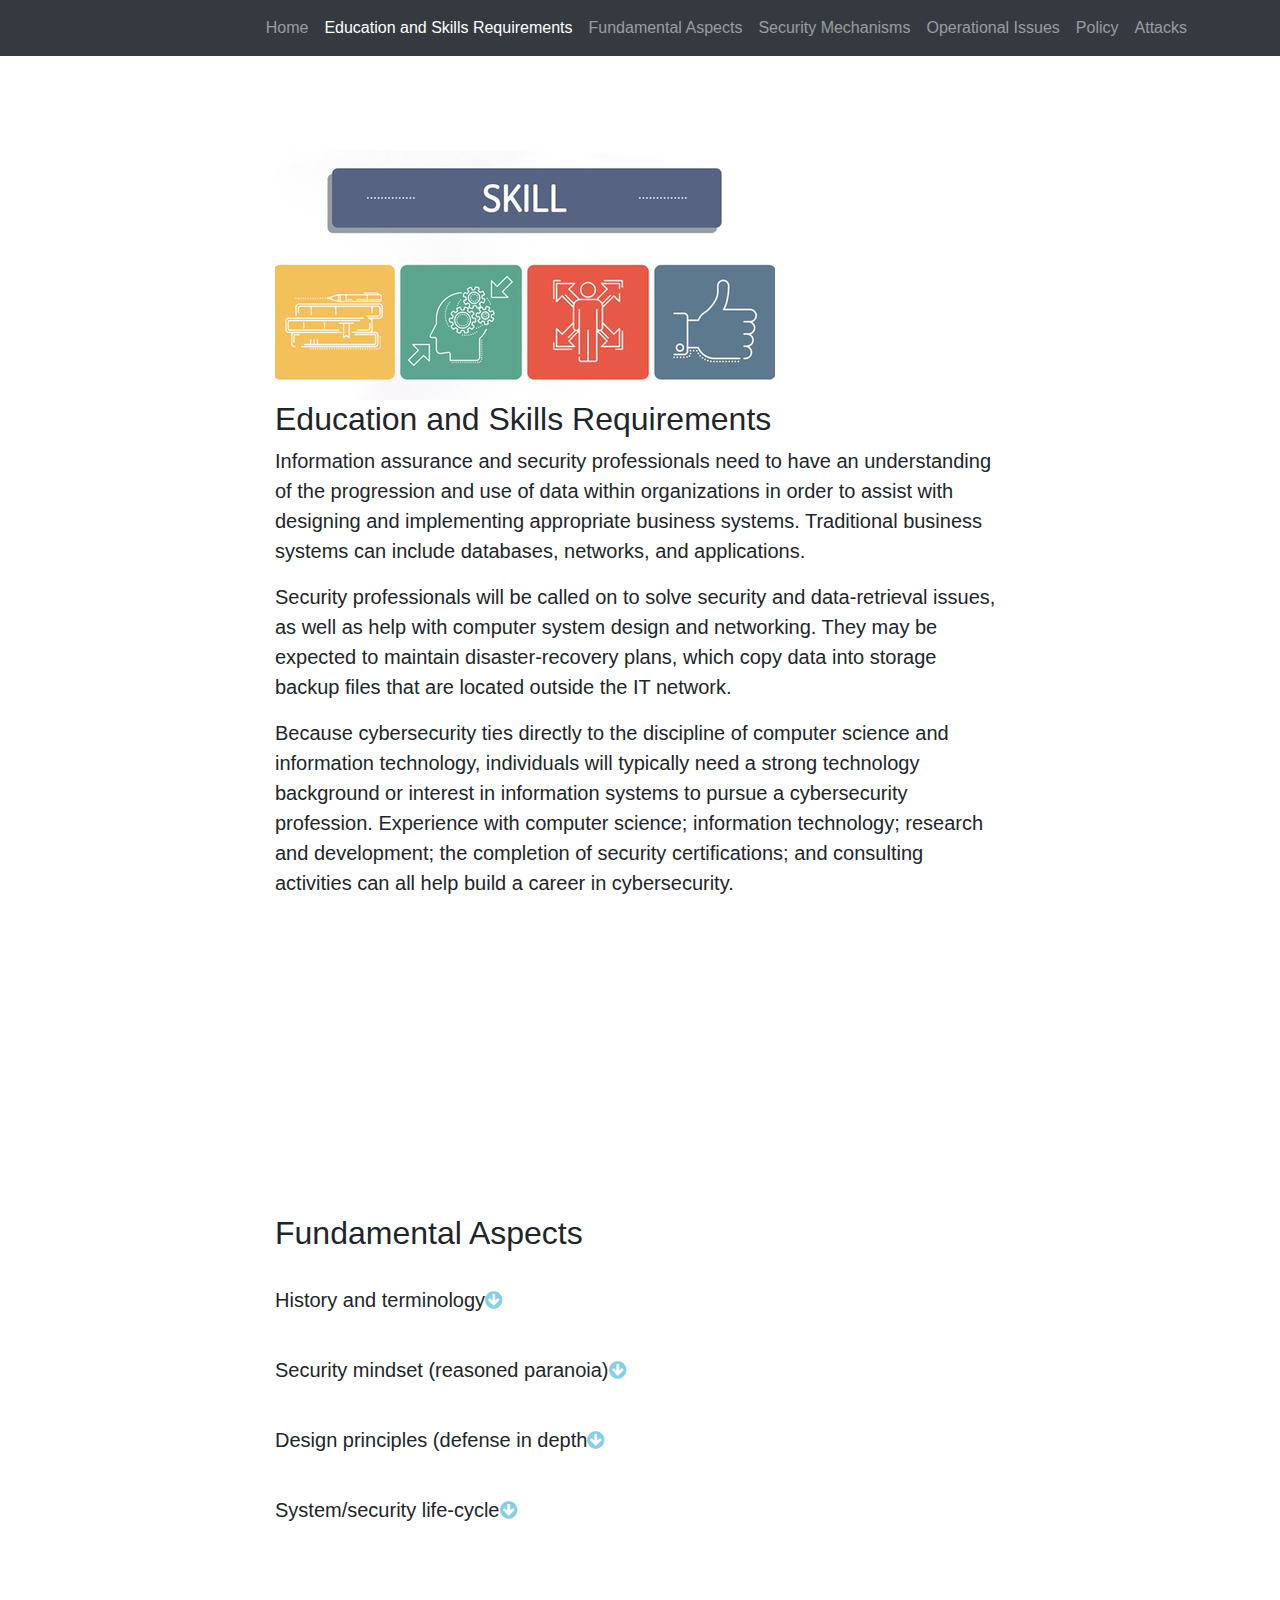
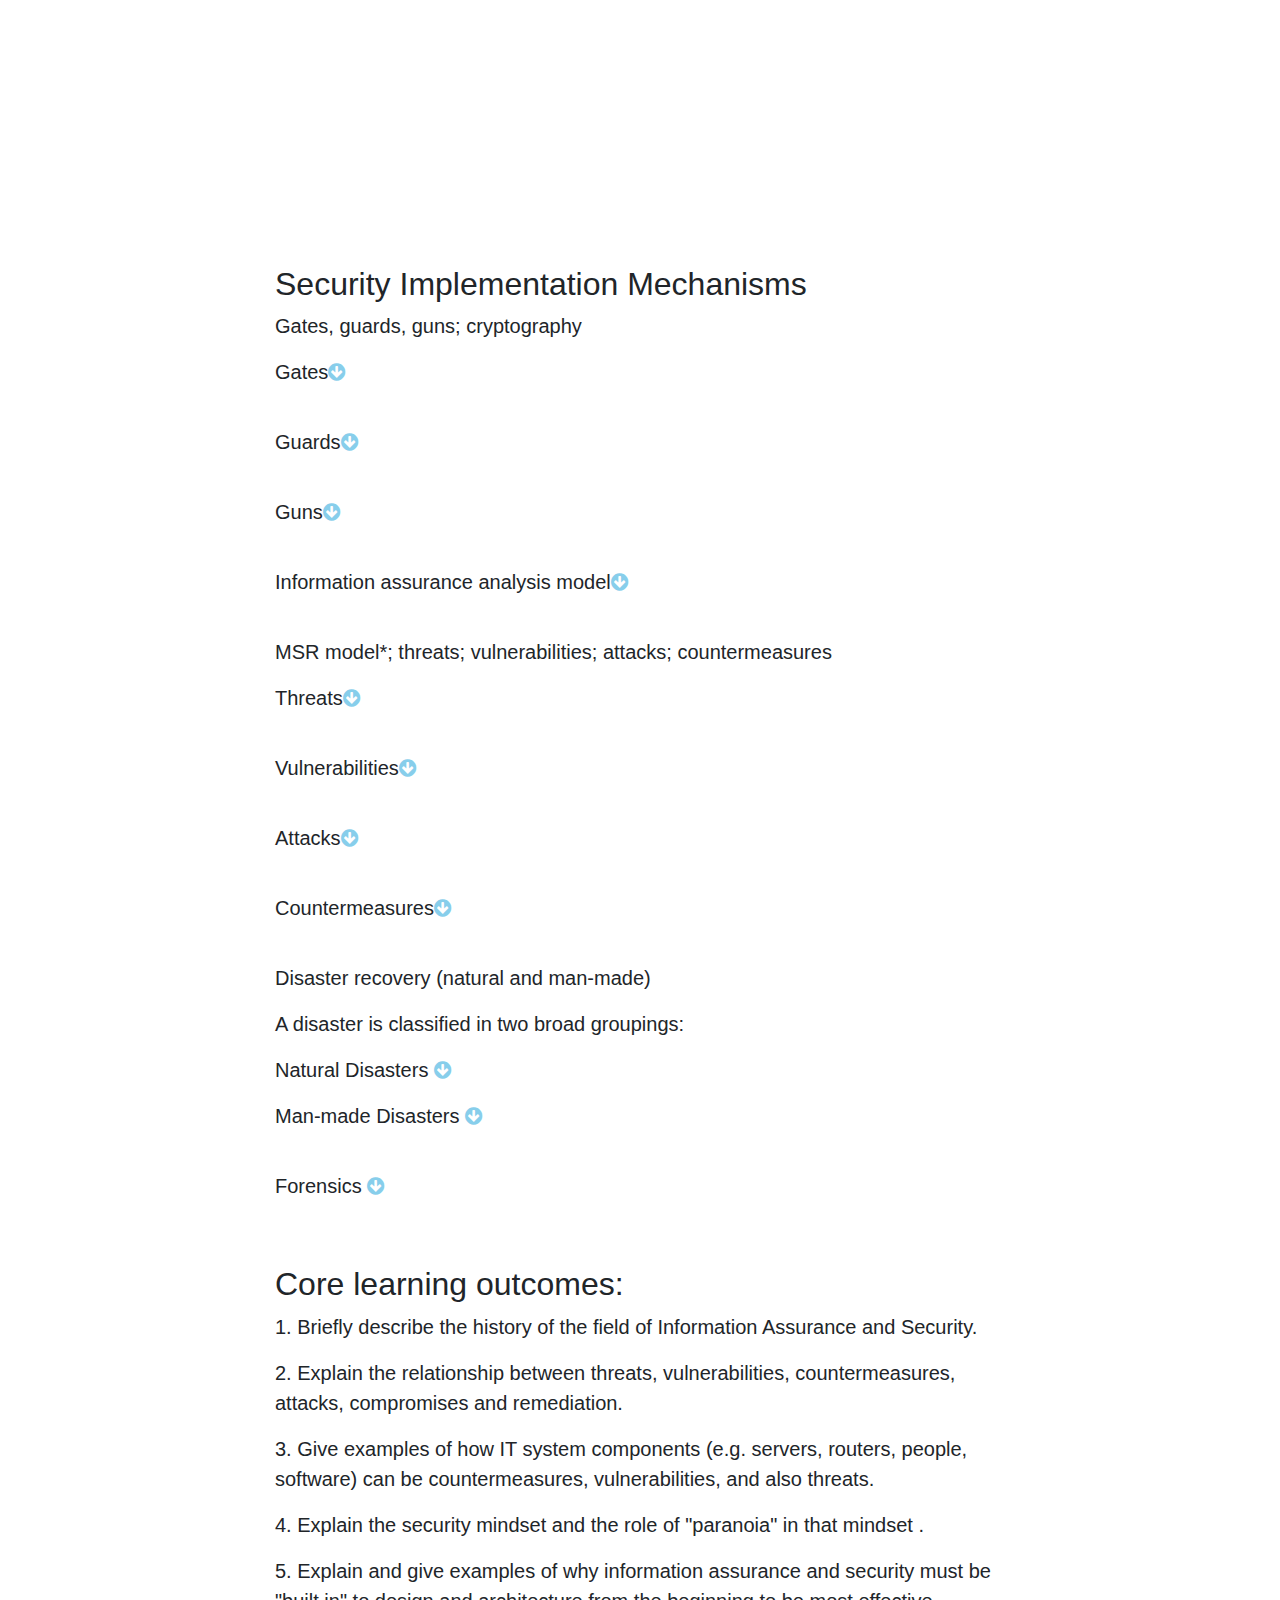
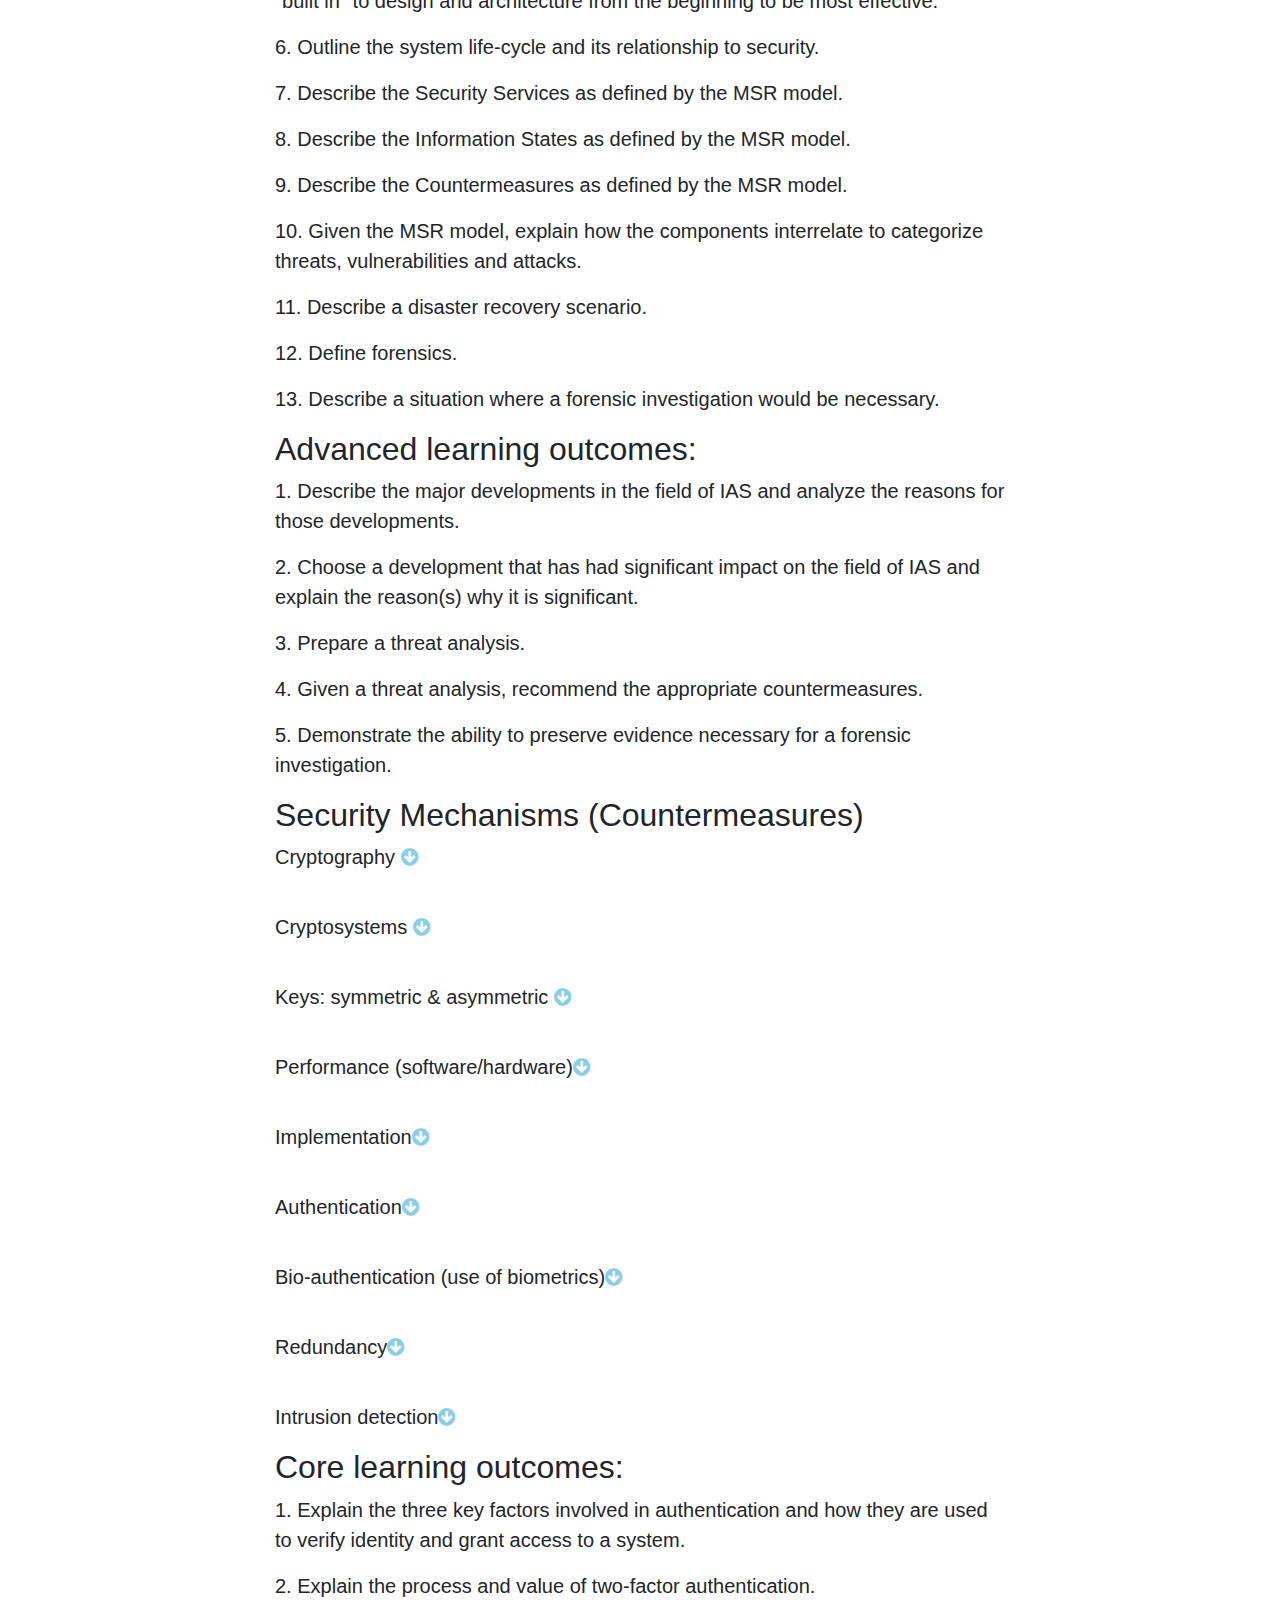
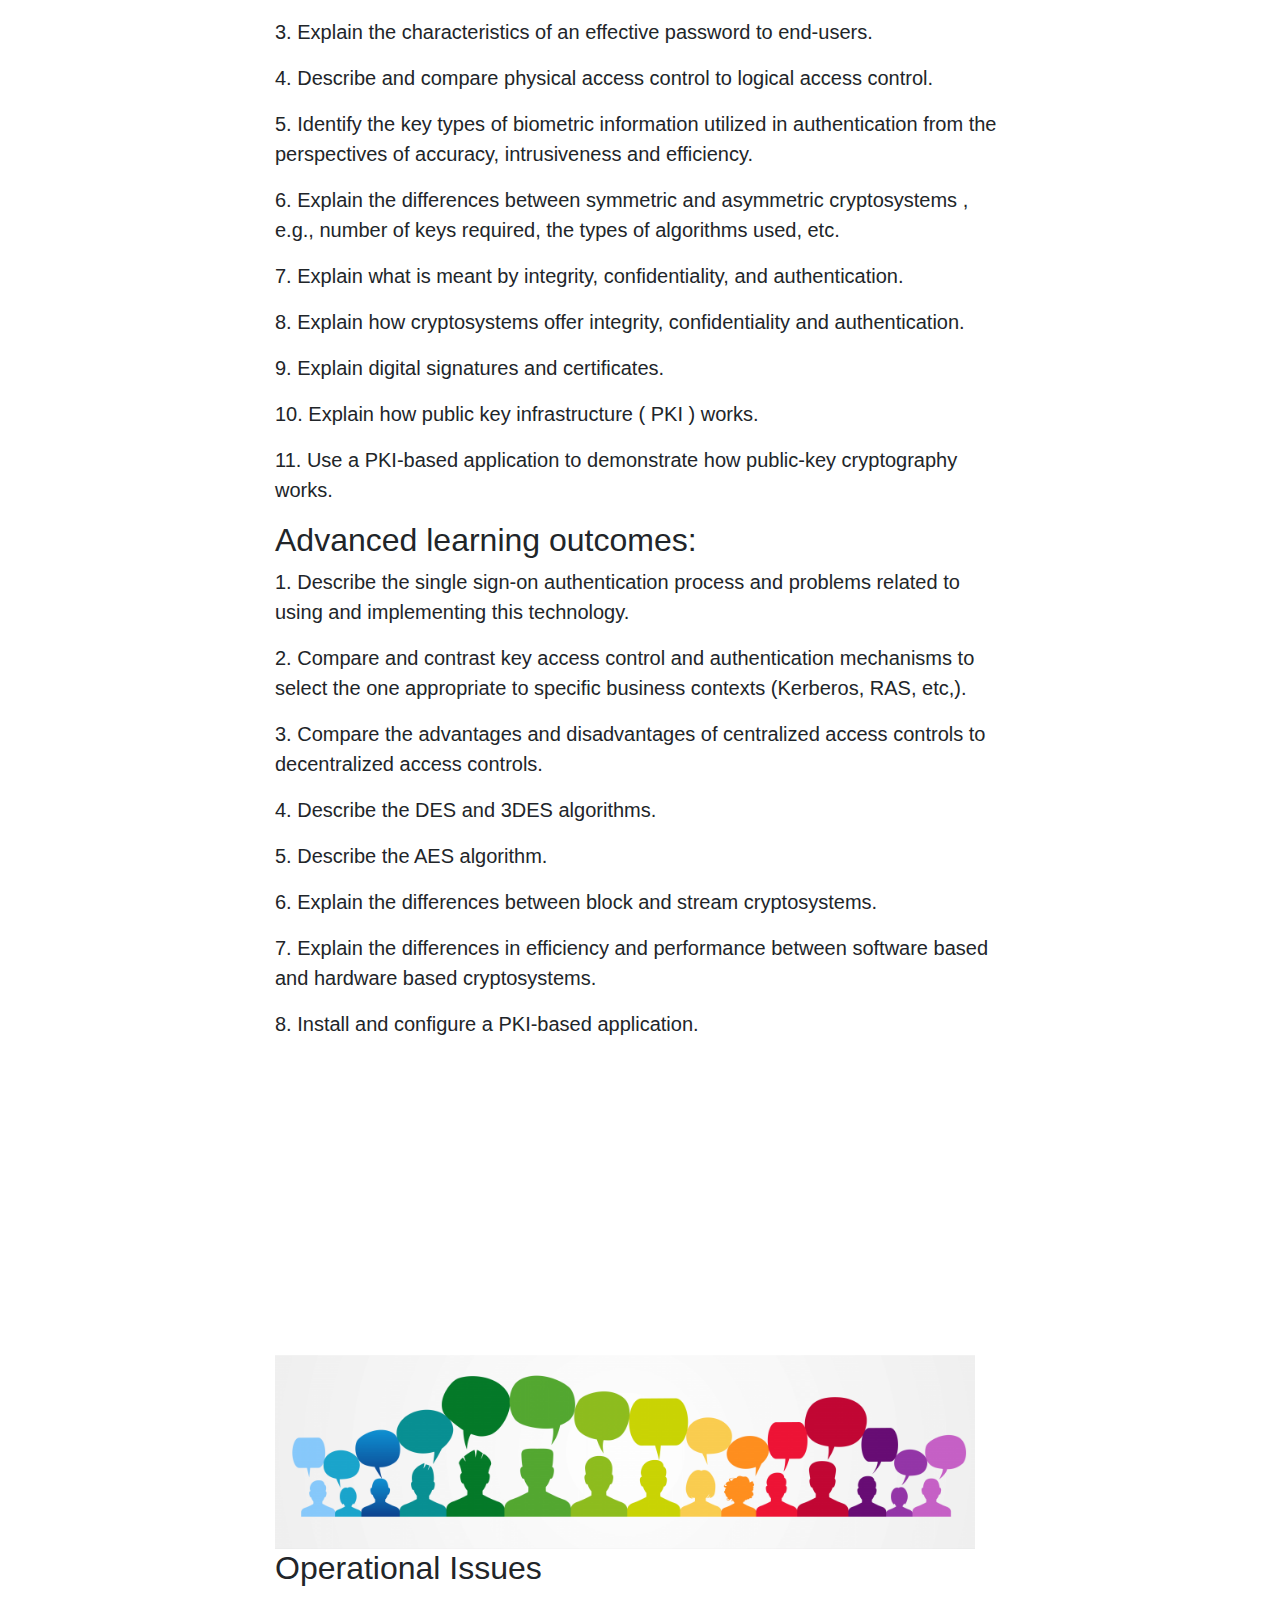
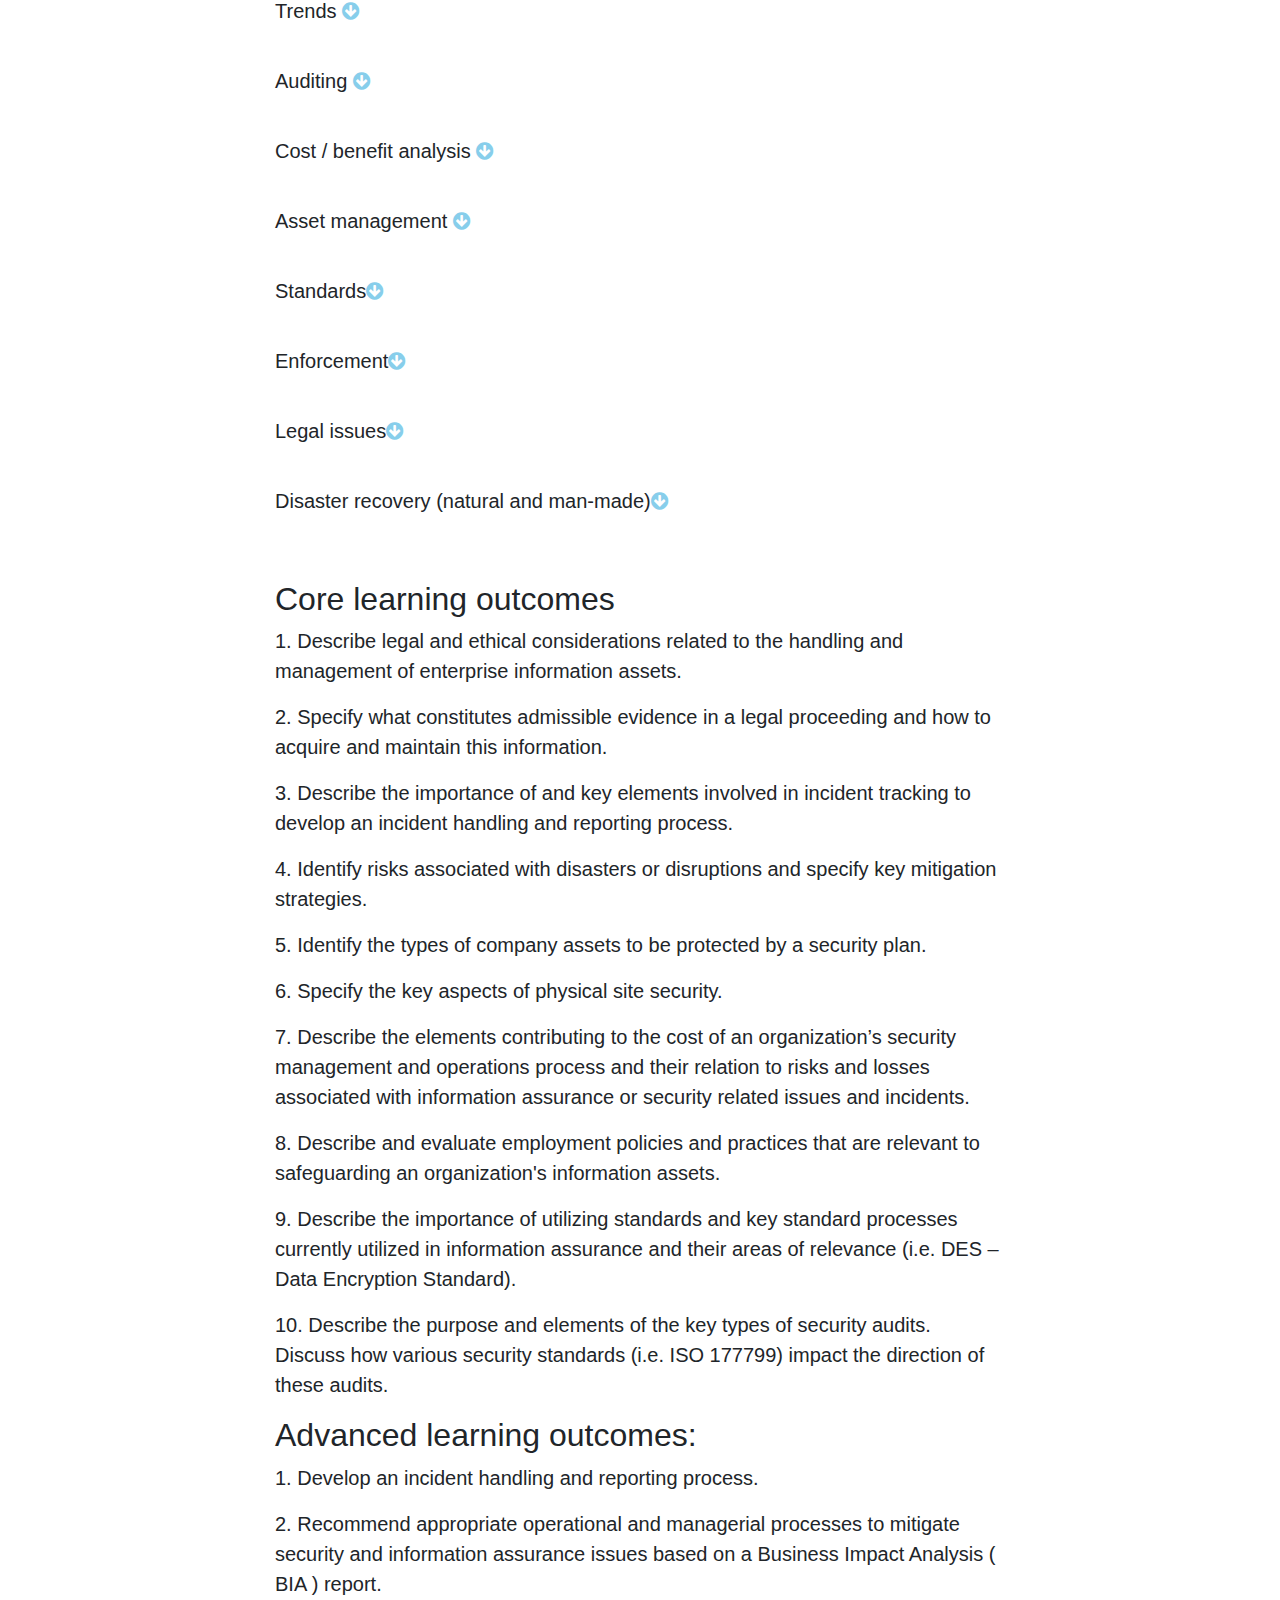
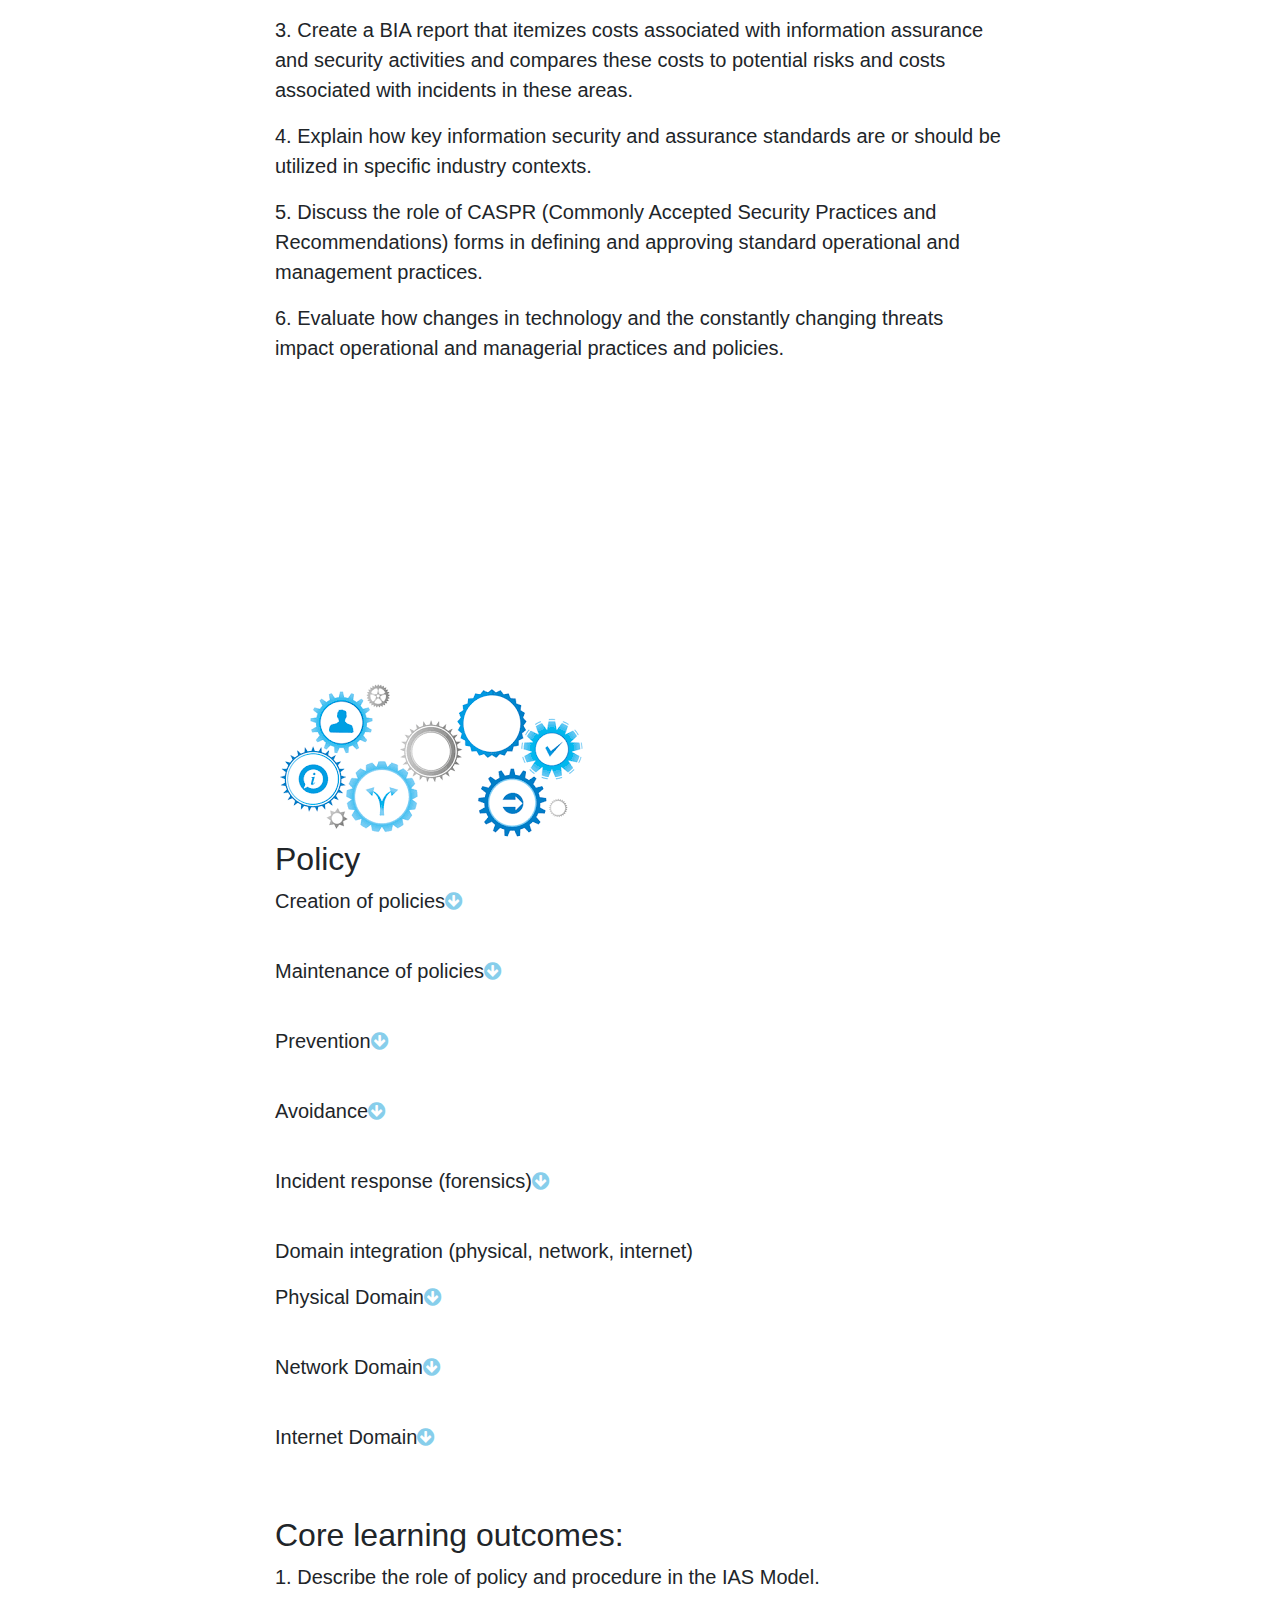
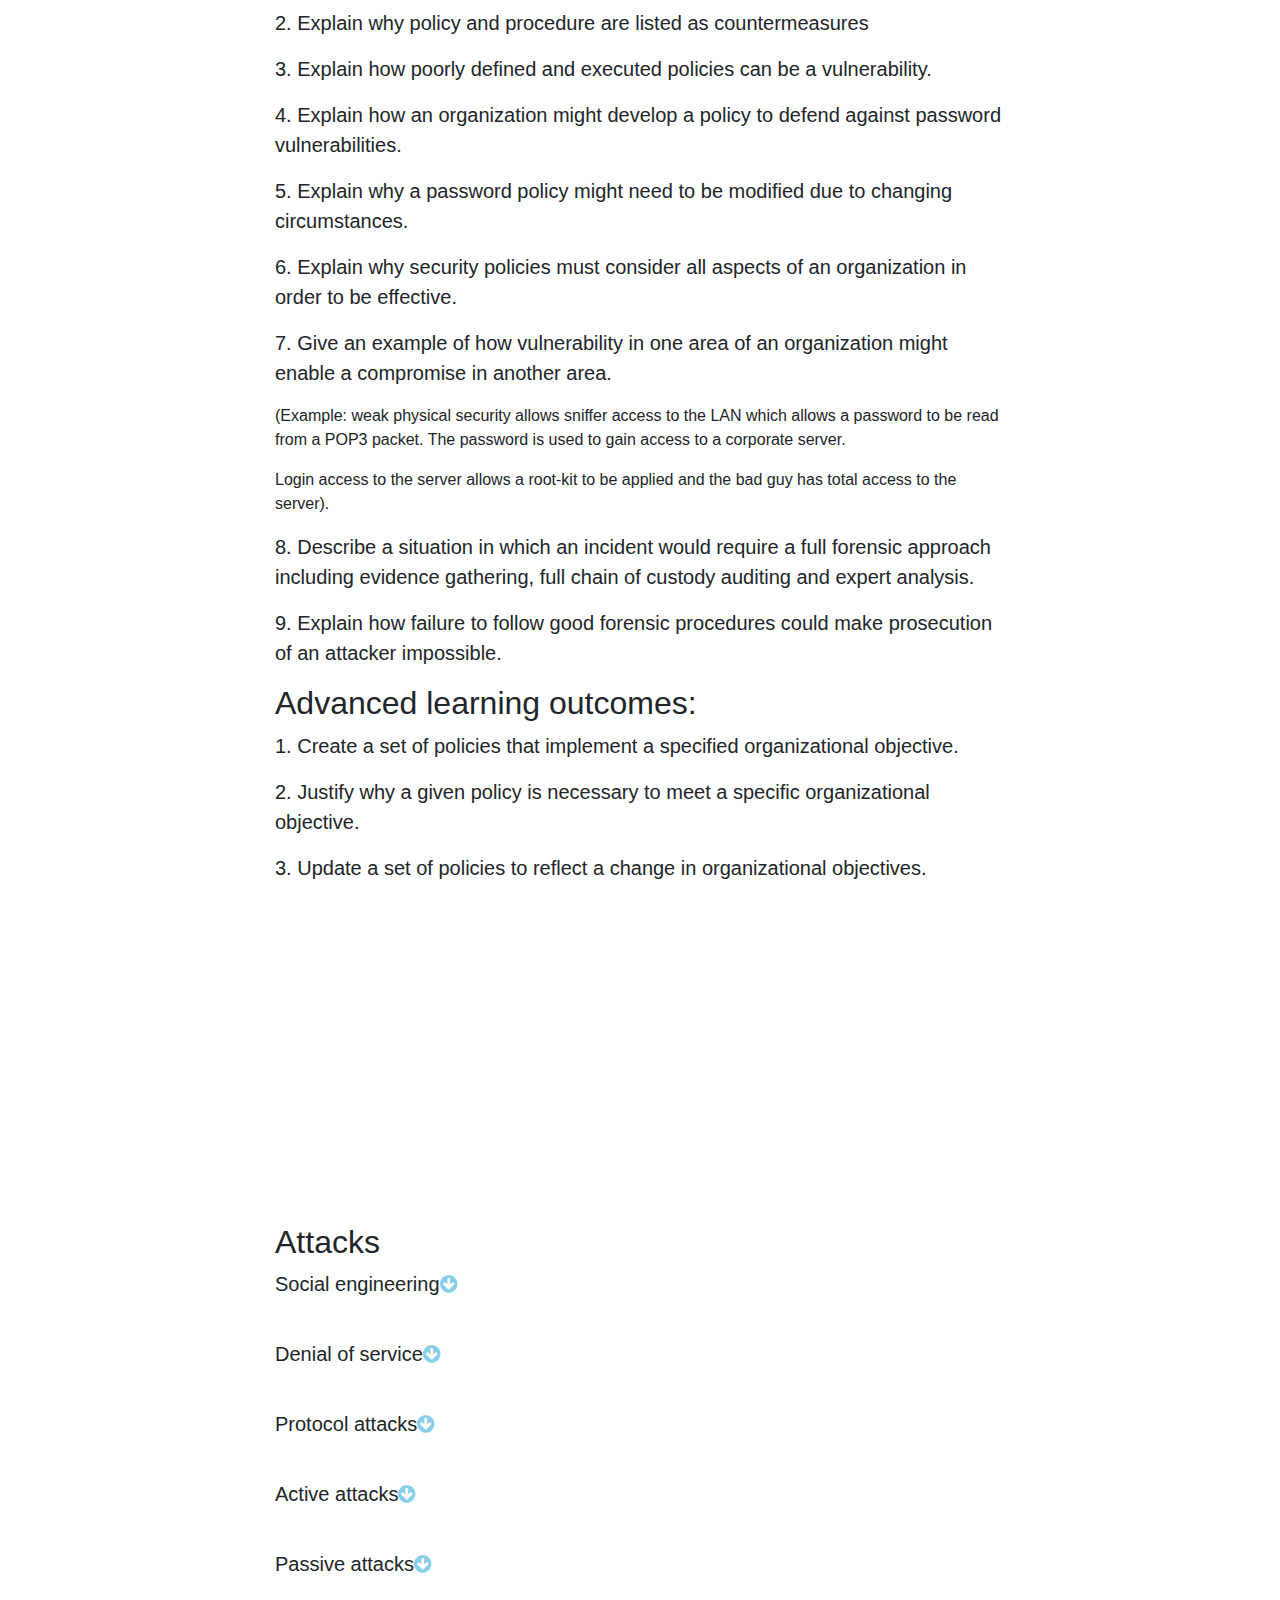
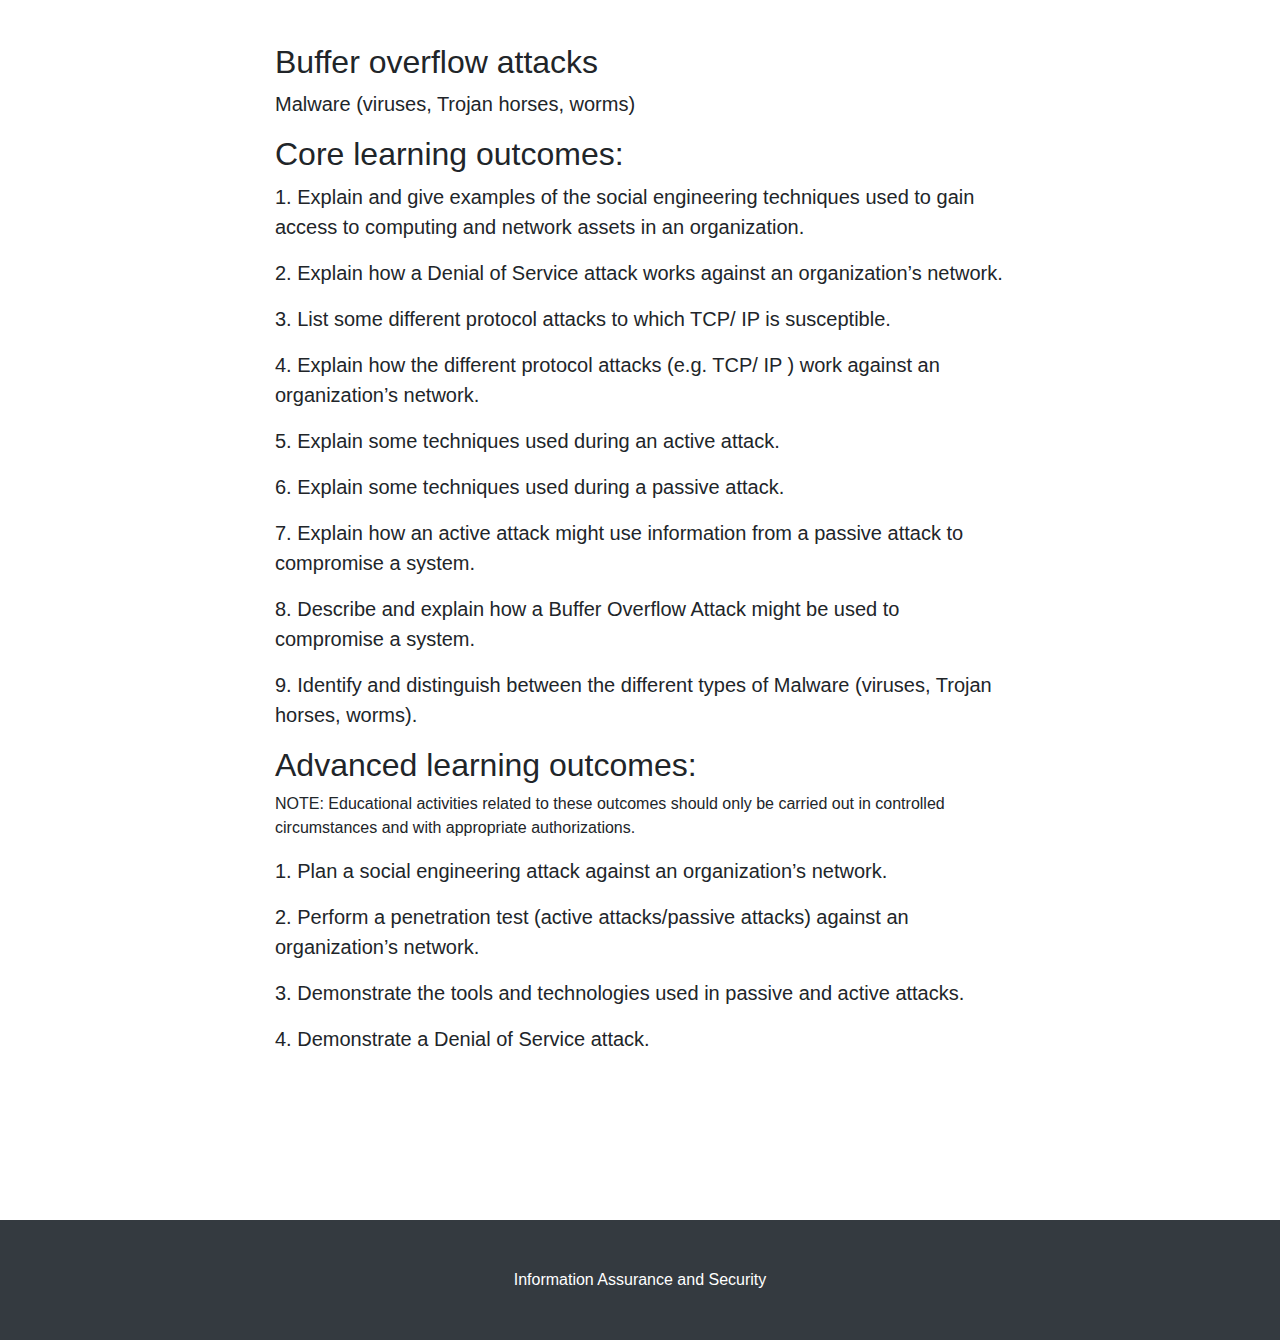
==== index1.html @ 55c779e5 "Add files via upload" ====
<!DOCTYPE html>
<html lang="en">

<head>

  <meta charset="utf-8">
  <meta name="viewport" content="width=device-width, initial-scale=1, shrink-to-fit=no">
  <meta name="description" content="">
  <meta name="author" content="">

  <title>Information Assurance and Security 1 IT 308</title>

  <!-- Bootstrap core CSS -->
  <link href="vendor/bootstrap/css/bootstrap.min.css" rel="stylesheet">

  <!-- Custom styles for this template -->
  <link href="css/scrolling-nav.css" rel="stylesheet">
  <link rel="stylesheet" href="https://cdnjs.cloudflare.com/ajax/libs/font-awesome/4.7.0/css/font-awesome.min.css">

</head>

<body id="page-top">
  <!-- Navigation -->
  <nav class="navbar navbar-expand-lg navbar-dark bg-dark fixed-top" id="mainNav">
    <div class="container">
      <a class="navbar-brand js-scroll-trigger" href="#page-top"></a>
      <button class="navbar-toggler" type="button" data-toggle="collapse" data-target="#navbarResponsive" aria-controls="navbarResponsive" aria-expanded="true" aria-label="Toggle navigation">
        <span class="navbar-toggler-icon"></span>
      </button>
      <div class="collapse navbar-collapse" id="navbarResponsive">
        <ul class="navbar-nav ml-auto">
          <li class="nav-item">
            <a class="nav-link js-scroll-trigger" href="index.html">Home</a>
          </li>
		            <li class="nav-item">
            <a class="nav-link js-scroll-trigger" href="#contact"> Education and Skills Requirements</a>
          </li>
		            <li class="nav-item">
            <a class="nav-link js-scroll-trigger" href="#A"> Fundamental Aspects</a>
          </li>
		            <li class="nav-item">
            <a class="nav-link js-scroll-trigger" href="#B"> Security Mechanisms</a>
          </li>
		            <li class="nav-item">
            <a class="nav-link js-scroll-trigger" href="#C"> Operational Issues</a>
          </li>
		  <li class="nav-item">
            <a class="nav-link js-scroll-trigger" href="#D">Policy</a>
          </li>
		  <li class="nav-item">
            <a class="nav-link js-scroll-trigger" href="#E"> Attacks</a>
          </li>
        </ul>
      </div>
    </div>
  </nav>
  <section id="contact">
    <div class="container">
      <div class="row">
        <div class="col-lg-8 mx-auto">
		<img src="2.jpg" class="img-fluid" alt="">
          <h2>Education and Skills Requirements</h2>
          <p class="lead">Information assurance and security professionals need to have an understanding of the progression and use of data within organizations in order to assist with designing and implementing appropriate business systems. Traditional business systems can include databases, networks, and applications.</p>
		  <p class="lead">Security professionals will be called on to solve security and data-retrieval issues, as well as help with computer system design and networking. They may be expected to maintain disaster-recovery plans, which copy data into storage backup files that are located outside the IT network.</p>
		  <p class="lead">Because cybersecurity ties directly to the discipline of computer science and information technology, individuals will typically need a strong technology background or interest in information systems to pursue a cybersecurity profession. Experience with computer science; information technology; research and development; the completion of security certifications; and consulting activities can all help build a career in cybersecurity.</p>

        </div>
      </div>
    </div>
  </section>
  
  <section id="A">
    <div class="container">
      <div class="row">
        <div class="col-lg-8 mx-auto">
          <h2>Fundamental Aspects</h2>
		  <br>
<p class="lead" onclick="myFunction()"><strong>History and terminology<i class="fa fa-arrow-circle-down" style="font-size:20px;color:skyblue"></i></strong></p>

<div id="myDIV" style="display: none;">
<p class="lead">Terminology is a discipline that systematically studies the "labelling or designating of concepts" particular to one or more subject fields or domains of human activity. It does this through the research and analysis of terms in context for the purpose of documenting and promoting consistent usage.</p>
</div>
<script>
function myFunction() {
  var x = document.getElementById("myDIV");
  if (x.style.display === "none") {
    x.style.display = "block";
  } else {
    x.style.display = "none";
  }
}
</script>
<br>


<p class="lead" onclick="myFunction1()"><strong>Security mindset (reasoned paranoia)<i class="fa fa-arrow-circle-down" style="font-size:20px;color:skyblue"></i></strong></p>

<div id="myDIVI" style="display: none;">
<p class="lead">Good engineering involves thinking about how things can be made to work; the security mindset involves thinking about how things can be made to fail. It involves thinking like an attacker, an adversary or a criminal.</p>
</div>
<script>
function myFunction1() {
  var x = document.getElementById("myDIVI");
  if (x.style.display === "none") {
    x.style.display = "block";
  } else {
    x.style.display = "none";
  }
}
</script>
<br>


<p class="lead" onclick="myFunction2()"><strong>Design principles (defense in depth<i class="fa fa-arrow-circle-down" style="font-size:20px;color:skyblue"></i></strong></p>

<div id="myDIVII" style="display: none;">
<p class="lead">Defense in Depth (DiD) is an approach to cybersecurity in which a series of defensive mechanisms are layered in order to protect valuable data and information. If one mechanism fails, another steps up immediately to thwart an attack.</p>
</div>
<script>
function myFunction2() {
  var x = document.getElementById("myDIVII");
  if (x.style.display === "none") {
    x.style.display = "block";
  } else {
    x.style.display = "none";
  }
}
</script>
<br>


<p class="lead" onclick="myFunction3()"><strong>System/security life-cycle<i class="fa fa-arrow-circle-down" style="font-size:20px;color:skyblue"></i></strong></p>

<div id="myDIVI1" style="display: none;">
<p class="lead">The cycle consists of a number of phases including systems investigation, systems analysis , logical design, physical design, implementation and maintenance and testing. Once implementation is done, the security of the system and data, depend on the maintenance and testing phase which spans the life of the project.</p>
</div>
<script>
function myFunction3() {
  var x = document.getElementById("myDIVI1");
  if (x.style.display === "none") {
    x.style.display = "block";
  } else {
    x.style.display = "none";
  }
}
</script>
        </div>
      </div>
    </div>
  </section>
  
    <section id="B">
    <div class="container">
      <div class="row">
        <div class="col-lg-8 mx-auto">
				<img src="4.gif" class="img-fluid" width="500" alt="">
          <h2>Security Implementation Mechanisms</h2>
<p class="lead"><strong>Gates, guards, guns; cryptography</strong></p>
<p class="lead" onclick="myFunction4()"><strong>Gates<i class="fa fa-arrow-circle-down" style="font-size:20px;color:skyblue"></i></strong></p>

<div id="myDIVI4" style="display: none;">
<p class="lead">An AND gate is an electrical circuit that combines two signals so that the output is on if both signals are present. An AND gate is an electrical circuit that combines two signals so that the output is on if both signals are present.
</p>
</div>
<script>
function myFunction4() {
  var x = document.getElementById("myDIVI4");
  if (x.style.display === "none") {
    x.style.display = "block";
  } else {
    x.style.display = "none";
  }
}
</script>
<br>
<p class="lead" onclick="myFunction5()"><strong>Guards<i class="fa fa-arrow-circle-down" style="font-size:20px;color:skyblue"></i></strong></p>

<div id="myDIVI5" style="display: none;">
<p class="lead"> 
In information security, a guard is a device or system for allowing computers on otherwise separate networks to communicate, subject to configured constraints. ... Further, unlike a firewall a guard provides assurance that it is effective in providing this control even under attack and failure conditions.
</p>
</div>
<script>
function myFunction5() {
  var x = document.getElementById("myDIVI5");
  if (x.style.display === "none") {
    x.style.display = "block";
  } else {
    x.style.display = "none";
  }
}
</script>
<br>
<p class="lead" onclick="myFunction6()"><strong>Guns<i class="fa fa-arrow-circle-down" style="font-size:20px;color:skyblue"></i></strong></p>

<div id="myDIVI6" style="display: none;">
<p class="lead"> 
[GUN P2P Encryption] Gun is a realtime, decentralized, offline-first, graph database engine. GUN works peer-to-peer by design, meaning you have no centralized database server to maintain or that could crash. It allows to build decentralized, federated, or centralized apps.
</p>
</div>
<script>
function myFunction6() {
  var x = document.getElementById("myDIVI6");
  if (x.style.display === "none") {
    x.style.display = "block";
  } else {
    x.style.display = "none";
  }
}
</script>
<br>
<p class="lead" onclick="myFunction7()"><strong>Information assurance analysis model<i class="fa fa-arrow-circle-down" style="font-size:20px;color:skyblue"></i></strong></p>

<div id="myDIVI7" style="display: none;">
<p class="lead"> 
Information Assurance (IA) model is an extension of the original 1991 McCumber INFOSEC Model expanding coverage, responsibilities and accountability of security professionals and also establishes an additional view of the states of information.
</p>
</div>
<script>
function myFunction7() {
  var x = document.getElementById("myDIVI7");
  if (x.style.display === "none") {
    x.style.display = "block";
  } else {
    x.style.display = "none";
  }
}
</script>
<br>
<p class="lead"><strong>MSR model*; threats; vulnerabilities; attacks; countermeasures</strong></p>
<p class="lead" onclick="myFunction8()"><strong>Threats<i class="fa fa-arrow-circle-down" style="font-size:20px;color:skyblue"></i></strong></p>

<div id="myDIVI8" style="display: none;">
<p class="lead"> 
In Information Security threats can be many like Software attacks, theft of intellectual property, identity theft, theft of equipment or information, sabotage, and information extortion.
</p>
</div>
<script>
function myFunction8() {
  var x = document.getElementById("myDIVI8");
  if (x.style.display === "none") {
    x.style.display = "block";
  } else {
    x.style.display = "none";
  }
}
</script>
<br>
<p class="lead" onclick="myFunction9()"><strong>Vulnerabilities<i class="fa fa-arrow-circle-down" style="font-size:20px;color:skyblue"></i></strong></p>

<div id="myDIVI9" style="display: none;">
<p class="lead"> 
In cyber security, a vulnerability is a weakness which can be exploited by a cyber attack to gain unauthorized access to or perform unauthorized actions on a computer system. Vulnerabilities can allow attackers to run code, access a system's memory, install malware, and steal, destroy or modify sensitive data.
</p>
</div>
<script>
function myFunction9() {
  var x = document.getElementById("myDIVI9");
  if (x.style.display === "none") {
    x.style.display = "block";
  } else {
    x.style.display = "none";
  }
}
</script>
<br>
<p class="lead" onclick="myFunction10()"><strong>Attacks<i class="fa fa-arrow-circle-down" style="font-size:20px;color:skyblue"></i></strong></p>

<div id="myDIVI10" style="display: none;">
<p class="lead"> 
A network attack is an attempt to gain unauthorized access to an organization's network, with the objective of stealing data or perform other malicious activity. Active: Attackers not only gain unauthorized access but also modify data, either deleting, encrypting or otherwise harming it.
</p>
</div>
<script>
function myFunction10() {
  var x = document.getElementById("myDIVI10");
  if (x.style.display === "none") {
    x.style.display = "block";
  } else {
    x.style.display = "none";
  }
}
</script>
<br>
<p class="lead" onclick="myFunction11()"><strong>Countermeasures<i class="fa fa-arrow-circle-down" style="font-size:20px;color:skyblue"></i></strong></p>

<div id="myDIVI11" style="display: none;">
<p class="lead"> 
In computer security a countermeasure is an action, device, procedure, or technique that reduces a threat, a vulnerability, or an attack by eliminating or preventing it, by minimizing the harm it can cause, or by discovering and reporting it so that corrective action can be taken.
</p>
</div>
<script>
function myFunction11() {
  var x = document.getElementById("myDIVI11");
  if (x.style.display === "none") {
    x.style.display = "block";
  } else {
    x.style.display = "none";
  }
}
</script>
<br>
<p class="lead"><strong>Disaster recovery (natural and man-made)</strong></p>
<p class="lead"><strong>A disaster is classified in two broad groupings:</strong></p>
<p class="lead" onclick="myFunction12()"><strong>Natural Disasters <i class="fa fa-arrow-circle-down" style="font-size:20px;color:skyblue"></i></strong></p>

<div id="myDIVI12" style="display: none;">
<p class="lead"> 
Floods, tornadoes, earthquakes, fires, and hurricanes.</p>
</div>
<script>
function myFunction12() {
  var x = document.getElementById("myDIVI12");
  if (x.style.display === "none") {
    x.style.display = "block";
  } else {
    x.style.display = "none";
  }
}
</script>
<p class="lead" onclick="myFunction13()"><strong>Man-made Disasters <i class="fa fa-arrow-circle-down" style="font-size:20px;color:skyblue"></i></strong></p>

<div id="myDIVI13" style="display: none;">
<p class="lead"> 
Failed changes to systems, infrastructure damage, hardware failure, file deletion etc.</p>
</div>
<script>
function myFunction13() {
  var x = document.getElementById("myDIVI13");
  if (x.style.display === "none") {
    x.style.display = "block";
  } else {
    x.style.display = "none";
  }
}
</script>
<br>
<p class="lead" onclick="myFunction14()"><strong>Forensics <i class="fa fa-arrow-circle-down" style="font-size:20px;color:skyblue"></i></strong></p>

<div id="myDIVI14" style="display: none;">
<p class="lead"> 
They're the people who collect, process, preserve, and analyze computer-related evidence. They help identify network vulnerabilities and then develop ways to mitigate them.</p>
</div>
<script>
function myFunction14() {
  var x = document.getElementById("myDIVI14");
  if (x.style.display === "none") {
    x.style.display = "block";
  } else {
    x.style.display = "none";
  }
}
</script>
<br>
<br>
<h2>Core learning outcomes:</h2>

<p class="lead">1. Briefly describe the history of the field of Information Assurance and Security.</p>
<p class="lead">2. Explain the relationship between threats, vulnerabilities, countermeasures, attacks, compromises and
remediation.</p>
<p class="lead">3. Give examples of how IT system components (e.g. servers, routers, people, software) can be
countermeasures, vulnerabilities, and also threats.</p>
<p class="lead">4. Explain the security mindset and the role of "paranoia" in that mindset .</p>
<p class="lead">5. Explain and give examples of why information assurance and security must be "built in" to design
and architecture from the beginning to be most effective.</p>
<p class="lead">6. Outline the system life-cycle and its relationship to security.</p>
<p class="lead">7. Describe the Security Services as defined by the MSR model.</p>
<p class="lead">8. Describe the Information States as defined by the MSR model.</p>
<p class="lead">9. Describe the Countermeasures as defined by the MSR model.</p>
<p class="lead">10. Given the MSR model, explain how the components interrelate to categorize threats, vulnerabilities
and attacks.</p>
<p class="lead">11. Describe a disaster recovery scenario.</p>
<p class="lead">12. Define forensics.</p>
<p class="lead">13. Describe a situation where a forensic investigation would be necessary.</p>
<h2>Advanced learning outcomes:</h2>
<p class="lead">1. Describe the major developments in the field of IAS and analyze the reasons for those developments.</p>
<p class="lead">2. Choose a development that has had significant impact on the field of IAS and explain the reason(s)
why it is significant.</p>
<p class="lead">3. Prepare a threat analysis.</p>
<p class="lead">4. Given a threat analysis, recommend the appropriate countermeasures.</p>
<p class="lead">5. Demonstrate the ability to preserve evidence necessary for a forensic investigation.</p>




<h2>Security Mechanisms (Countermeasures)</h2>
<p class="lead" onclick="myFunction15()"><strong>Cryptography <i class="fa fa-arrow-circle-down" style="font-size:20px;color:skyblue"></i></strong></p>

<div id="myDIVI15" style="display: none;">
<p class="lead"> 
Cryptography is associated with the process of converting ordinary plain text into unintelligible text and vice-versa. It is a method of storing and transmitting data in a particular form so that only those for whom it is intended can read and process it.
</div>
<script>
function myFunction15() {
  var x = document.getElementById("myDIVI15");
  if (x.style.display === "none") {
    x.style.display = "block";
  } else {
    x.style.display = "none";
  }
}
</script>
<br>
<p class="lead" onclick="myFunction16()"><strong>Cryptosystems <i class="fa fa-arrow-circle-down" style="font-size:20px;color:skyblue"></i></strong></p>

<div id="myDIVI16" style="display: none;">
<p class="lead"> 
A cryptosystem is an implementation of cryptographic techniques and their accompanying infrastructure to provide information security services. A cryptosystem is also referred to as a cipher system. Let us discuss a simple model of a cryptosystem that provides confidentiality to the information being transmitted.
</div>
<script>
function myFunction16() {
  var x = document.getElementById("myDIVI16");
  if (x.style.display === "none") {
    x.style.display = "block";
  } else {
    x.style.display = "none";
  }
}
</script>
<br>
<p class="lead" onclick="myFunction17()"><strong>Keys: symmetric & asymmetric <i class="fa fa-arrow-circle-down" style="font-size:20px;color:skyblue"></i></strong></p>

<div id="myDIVI17" style="display: none;">
<p class="lead"> 
Only one key (symmetric key) is used, and the same key is used to encrypt and decrypt the message. Two different cryptographic keys (asymmetric keys), called the public and the private keys, are used for encryption and decryption.
</div>
<script>
function myFunction17() {
  var x = document.getElementById("myDIVI17");
  if (x.style.display === "none") {
    x.style.display = "block";
  } else {
    x.style.display = "none";
  }
}
</script>
<br>
<p class="lead" onclick="myFunction18()"><strong>Performance (software/hardware)<i class="fa fa-arrow-circle-down" style="font-size:20px;color:skyblue"></i></strong></p>

<div id="myDIVI18" style="display: none;">
<p class="lead"> 
In software quality assurance, performance testing is in general a testing practice performed to determine how a system performs in terms of responsiveness and stability under a particular workload.
<p class="lead">In computers, hardware performance counters, or hardware counters are a set of special-purpose registers built into modern microprocessors to store the counts of hardware-related activities within computer systems. Advanced users often rely on those counters to conduct low-level performance analysis or tuning.</p>
</div>
<script>
function myFunction18() {
  var x = document.getElementById("myDIVI18");
  if (x.style.display === "none") {
    x.style.display = "block";
  } else {
    x.style.display = "none";
  }
}
</script>
<br>
<p class="lead" onclick="myFunction19()"><strong>Implementation<i class="fa fa-arrow-circle-down" style="font-size:20px;color:skyblue"></i></strong></p>

<div id="myDIVI19" style="display: none;">
<p class="lead"> 
Establish a range of security controls to protect assets residing on systems and networks. Consider use of access controls at your network, and use of data encryption technologies (VPN too) as required.
</div>
<script>
function myFunction19() {
  var x = document.getElementById("myDIVI19");
  if (x.style.display === "none") {
    x.style.display = "block";
  } else {
    x.style.display = "none";
  }
}
</script>
<br>
<p class="lead" onclick="myFunction20()"><strong>Authentication<i class="fa fa-arrow-circle-down" style="font-size:20px;color:skyblue"></i></strong></p>

<div id="myDIVI20" style="display: none;">
<p class="lead"> 
It is security service that is designed to establish validity of transmission of message by verification of individual’s identity to receive specific category of information. To ensure availability of various single factors and multi-factor authentication methods are used. A single factor authentication method uses single parameter to verify users’ identity whereas two-factor authentication uses multiple factors to verify user’s identity.
</div>
<script>
function myFunction20() {
  var x = document.getElementById("myDIVI20");
  if (x.style.display === "none") {
    x.style.display = "block";
  } else {
    x.style.display = "none";
  }
}
</script>
<br>
<p class="lead" onclick="myFunction21()"><strong>Bio-authentication (use of biometrics)<i class="fa fa-arrow-circle-down" style="font-size:20px;color:skyblue"></i></strong></p>

<div id="myDIVI21" style="display: none;">
<p class="lead"> 
Biometric authentication is a security process that relies on the unique biological characteristics of an individual to verify that he is who is says he is. Typically, biometric authentication is used to manage access to physical and digital resources such as buildings, rooms and computing devices.
</div>
<script>
function myFunction21() {
  var x = document.getElementById("myDIVI21");
  if (x.style.display === "none") {
    x.style.display = "block";
  } else {
    x.style.display = "none";
  }
}
</script>
<br>
<p class="lead" onclick="myFunction22()"><strong>Redundancy<i class="fa fa-arrow-circle-down" style="font-size:20px;color:skyblue"></i></strong></p>

<div id="myDIVI22" style="display: none;">
<p class="lead"> 
Redundancy is an engineering term which means “the duplication of critical components or functions of a system with the intention of increasing reliability of the system, usually in the form of a backup or fail-safe, or to improve actual system performance”
</div>
<script>
function myFunction22() {
  var x = document.getElementById("myDIVI22");
  if (x.style.display === "none") {
    x.style.display = "block";
  } else {
    x.style.display = "none";
  }
}
</script>
<br>
<p class="lead" onclick="myFunction23()"><strong>Intrusion detection<i class="fa fa-arrow-circle-down" style="font-size:20px;color:skyblue"></i></strong></p>

<div id="myDIVI23" style="display: none;">
<p class="lead"> 
Intrusion Detection Systems (IDS) are automated systems that monitor and analyze network traffic and generate "alerts" in response to activity that either match known patterns of malicious activities or is unusual. IDS can be either network or host-based.
</div>
<script>
function myFunction23() {
  var x = document.getElementById("myDIVI23");
  if (x.style.display === "none") {
    x.style.display = "block";
  } else {
    x.style.display = "none";
  }
}
</script>

<h2>Core learning outcomes:</h2>
<p class="lead">1. Explain the three key factors involved in authentication and how they are used to verify identity and
grant access to a system.</p>
<p class="lead">2. Explain the process and value of two-factor authentication.</p>
<p class="lead">3. Explain the characteristics of an effective password to end-users.</p>
<p class="lead">4. Describe and compare physical access control to logical access control.</p>
<p class="lead">5. Identify the key types of biometric information utilized in authentication from the perspectives of
accuracy, intrusiveness and efficiency.</p>
<p class="lead">6. Explain the differences between symmetric and asymmetric cryptosystems , e.g., number of keys
required, the types of algorithms used, etc.</p>
<p class="lead">7. Explain what is meant by integrity, confidentiality, and authentication.</p>
<p class="lead">8. Explain how cryptosystems offer integrity, confidentiality and authentication.</p>
<p class="lead">9. Explain digital signatures and certificates.</p>
<p class="lead">10. Explain how public key infrastructure ( PKI ) works.</p>
<p class="lead">11. Use a PKI-based application to demonstrate how public-key cryptography works.</p>
<h2>Advanced learning outcomes:</h2>
<p class="lead">1. Describe the single sign-on authentication process and problems related to using and implementing
this technology.</p>
<p class="lead">2. Compare and contrast key access control and authentication mechanisms to select the one appropriate
to specific business contexts (Kerberos, RAS, etc,).</p>
<p class="lead">3. Compare the advantages and disadvantages of centralized access controls to decentralized access
controls.</p>
<p class="lead">4. Describe the DES and 3DES algorithms.</p>
<p class="lead">5. Describe the AES algorithm.</p>
<p class="lead">6. Explain the differences between block and stream cryptosystems.</p>
<p class="lead">7. Explain the differences in efficiency and performance between software based and hardware based
cryptosystems.</p>
<p class="lead">8. Install and configure a PKI-based application.</p>
        </div>
      </div>
    </div>
  </section>
<section id="C">
    <div class="container">
      <div class="row">
        <div class="col-lg-8 mx-auto">
		<img src="2.png" class="img-fluid" width="700" alt="">
          <h2>Operational Issues</h2>
<p class="lead" onclick="myFunction24()"><strong>Trends <i class="fa fa-arrow-circle-down" style="font-size:20px;color:skyblue"></i></strong></p>

<div id="myDIVI24" style="display: none;">
<p class="lead"> 
Technology is evolving rapidly and changing the way businesses operate. Emerging technologies such as cloud computing, Artificial Intelligence (AI), automation, and the Internet of Things (IoT) are creating unprecedented opportunities for businesses to unlock new value.
</div>
<script>
function myFunction24() {
  var x = document.getElementById("myDIVI24");
  if (x.style.display === "none") {
    x.style.display = "block";
  } else {
    x.style.display = "none";
  }
}
</script>
<br>
<p class="lead" onclick="myFunction25()"><strong>Auditing <i class="fa fa-arrow-circle-down" style="font-size:20px;color:skyblue"></i></strong></p>

<div id="myDIVI25" style="display: none;">
<p class="lead"> 
A security audit is the high-level description of the many ways organizations can test and assess their overall security posture, including cybersecurity. You might employ more than one type of security audit to achieve your desired results and meet your business objectives.
</div>
<script>
function myFunction25() {
  var x = document.getElementById("myDIVI25");
  if (x.style.display === "none") {
    x.style.display = "block";
  } else {
    x.style.display = "none";
  }
}
</script>
<br>
<p class="lead" onclick="myFunction26()"><strong>Cost / benefit analysis <i class="fa fa-arrow-circle-down" style="font-size:20px;color:skyblue"></i></strong></p>

<div id="myDIVI26" style="display: none;">
<p class="lead"> 
CBA is a method used to evaluate competing projects by comparing each project's costs with its benefits. CBA is one of the most popular methods for evaluating projects because it reduces the evaluation complexity of each project to a single figure.
</div>
<script>
function myFunction26() {
  var x = document.getElementById("myDIVI26");
  if (x.style.display === "none") {
    x.style.display = "block";
  } else {
    x.style.display = "none";
  }
}
</script>
<br>
<p class="lead" onclick="myFunction27()"><strong>Asset management <i class="fa fa-arrow-circle-down" style="font-size:20px;color:skyblue"></i></strong></p>

<div id="myDIVI27" style="display: none;">
<p class="lead"> 
Asset Assurance is a new and exciting discipline which is garnering significant interest as CSPs turn their attention to managing and reducing capex. A complete programme of Asset Assurance encompasses continual monitoring and process controls at each phase of the asset lifecycle.
</div>
<script>
function myFunction27() {
  var x = document.getElementById("myDIVI27");
  if (x.style.display === "none") {
    x.style.display = "block";
  } else {
    x.style.display = "none";
  }
}
</script>
<br>
<p class="lead" onclick="myFunction28()"><strong>Standards<i class="fa fa-arrow-circle-down" style="font-size:20px;color:skyblue"></i></strong></p>

<div id="myDIVI28" style="display: none;">
<p class="lead"> 
A standard is a repeatable, harmonised, agreed and documented way of doing something. Standards contain technical specifications or other precise criteria designed to be used consistently as a rule, guideline, or definition.
</div>
<script>
function myFunction28() {
  var x = document.getElementById("myDIVI28");
  if (x.style.display === "none") {
    x.style.display = "block";
  } else {
    x.style.display = "none";
  }
}
</script>
<br>
<p class="lead" onclick="myFunction29()"><strong>Enforcement<i class="fa fa-arrow-circle-down" style="font-size:20px;color:skyblue"></i></strong></p>

<div id="myDIVI29" style="display: none;">
<p class="lead"> 
Enforcement is the process of ensuring compliance with laws, regulations, rules, standards, and social norms. Governments attempt to effectuate successful implementation of policies by enforcing laws and regulations.
</div>
<script>
function myFunction29() {
  var x = document.getElementById("myDIVI29");
  if (x.style.display === "none") {
    x.style.display = "block";
  } else {
    x.style.display = "none";
  }
}
</script>
<br>
<p class="lead" onclick="myFunction30()"><strong>Legal issues<i class="fa fa-arrow-circle-down" style="font-size:20px;color:skyblue"></i></strong></p>

<div id="myDIVI30" style="display: none;">
<p class="lead"> 
Legal issue or issue of law is a legal question which is the foundation of a case. It requires a court's decision. It can also refer to a point on which the evidence is undisputed, the outcome of which depends on the court's interpretation of the law.
</div>
<script>
function myFunction30() {
  var x = document.getElementById("myDIVI30");
  if (x.style.display === "none") {
    x.style.display = "block";
  } else {
    x.style.display = "none";
  }
}
</script>
<br>
<p class="lead" onclick="myFunction31()"><strong>Disaster recovery (natural and man-made)<i class="fa fa-arrow-circle-down" style="font-size:20px;color:skyblue"></i></strong></p>

<div id="myDIVI31" style="display: none;">
<p class="lead"> 
Disaster recovery, or disaster recovery plans, involve a specific set of procedures and policies that are put in place to enable the continuation of vital business processes after a natural or man-made disaster. Disaster recovery plans tend to focus on the restoration of IT and technology systems that support critical business function.
</div>
<script>
function myFunction31() {
  var x = document.getElementById("myDIVI31");
  if (x.style.display === "none") {
    x.style.display = "block";
  } else {
    x.style.display = "none";
  }
}
</script>
<br>
<br>
<h2>Core learning outcomes</h2>
<p class="lead">1. Describe legal and ethical considerations related to the handling and management of enterprise
information assets.</p>
<p class="lead">2. Specify what constitutes admissible evidence in a legal proceeding and how to acquire and maintain
this information.</p>

<p class="lead">3. Describe the importance of and key elements involved in incident tracking to develop an incident
handling and reporting process.</p>
<p class="lead">4. Identify risks associated with disasters or disruptions and specify key mitigation strategies.</p>
<p class="lead">5. Identify the types of company assets to be protected by a security plan.</p>
<p class="lead">6. Specify the key aspects of physical site security.</p>
<p class="lead">7. Describe the elements contributing to the cost of an organization’s security management and
operations process and their relation to risks and losses associated with information assurance or
security related issues and incidents.</p>
<p class="lead">8. Describe and evaluate employment policies and practices that are relevant to safeguarding an
organization's information assets.</p>
<p class="lead">9. Describe the importance of utilizing standards and key standard processes currently utilized in
information assurance and their areas of relevance (i.e. DES – Data Encryption Standard).</p>
<p class="lead">10. Describe the purpose and elements of the key types of security audits. Discuss how various security
standards (i.e. ISO 177799) impact the direction of these audits.</p>
<h2>Advanced learning outcomes:</h2>
<p class="lead">1. Develop an incident handling and reporting process.</p>
<p class="lead">2. Recommend appropriate operational and managerial processes to mitigate security and information
assurance issues based on a Business Impact Analysis ( BIA ) report.</p>
<p class="lead">3. Create a BIA report that itemizes costs associated with information assurance and security activities
and compares these costs to potential risks and costs associated with incidents in these areas.</p>
<p class="lead">4. Explain how key information security and assurance standards are or should be utilized in specific
industry contexts.</p>
<p class="lead">5. Discuss the role of CASPR (Commonly Accepted Security Practices and Recommendations) forms in
defining and approving standard operational and management practices.</p>
<p class="lead">6. Evaluate how changes in technology and the constantly changing threats impact operational and
managerial practices and policies.</p>
        </div>
      </div>
    </div>
  </section>

  <section id="D">
    <div class="container">
      <div class="row">
        <div class="col-lg-8 mx-auto">
<img src="1.png" class="img-fluid" alt="">
<h2>Policy</h2>
<p class="lead" onclick="myFunction32()"><strong>Creation of policies<i class="fa fa-arrow-circle-down" style="font-size:20px;color:skyblue"></i></strong></p>

<div id="myDIVI32" style="display: none;">
<p class="lead"> 
An information security policy is a set of rules enacted by an organization to ensure that all users of networks or the IT structure within the organization's domain abide by the prescriptions regarding the security of data stored digitally within the boundaries the organization stretches its authority.
</div>
<script>
function myFunction32() {
  var x = document.getElementById("myDIVI32");
  if (x.style.display === "none") {
    x.style.display = "block";
  } else {
    x.style.display = "none";
  }
}
</script>
<br>
<p class="lead" onclick="myFunction33()"><strong>Maintenance of policies<i class="fa fa-arrow-circle-down" style="font-size:20px;color:skyblue"></i></strong></p>

<div id="myDIVI33" style="display: none;">
<p class="lead"> 
It requires ongoing maintenance and continual improvement, which ensures that policies and procedures are kept up to date, resulting in better protection for your sensitive information.
</div>
<script>
function myFunction33() {
  var x = document.getElementById("myDIVI33");
  if (x.style.display === "none") {
    x.style.display = "block";
  } else {
    x.style.display = "none";
  }
}
</script>
<br>
<p class="lead" onclick="myFunction34()"><strong>Prevention<i class="fa fa-arrow-circle-down" style="font-size:20px;color:skyblue"></i></strong></p>

<div id="myDIVI34" style="display: none;">
<p class="lead"> 
Preventing an incident requires careful analysis and planning. Information is an asset that requires protection commensurate with its value. Security measures must be taken to protect information from unauthorized modification, destruction, or disclosure whether accidental or intentional.
</div>
<script>
function myFunction34() {
  var x = document.getElementById("myDIVI34");
  if (x.style.display === "none") {
    x.style.display = "block";
  } else {
    x.style.display = "none";
  }
}
</script>
<br>
<p class="lead" onclick="myFunction35()"><strong>Avoidance<i class="fa fa-arrow-circle-down" style="font-size:20px;color:skyblue"></i></strong></p>

<div id="myDIVI35" style="display: none;">
<p class="lead"> 
Risk avoidance involves taking specific actions to eliminate or significantly modify the process or activities that are the basis for the risk.
</div>
<script>
function myFunction35() {
  var x = document.getElementById("myDIVI35");
  if (x.style.display === "none") {
    x.style.display = "block";
  } else {
    x.style.display = "none";
  }
}
</script>
<br>
<p class="lead" onclick="myFunction36()"><strong>Incident response (forensics)<i class="fa fa-arrow-circle-down" style="font-size:20px;color:skyblue"></i></strong></p>

<div id="myDIVI36" style="display: none;">
<p class="lead"> 
Incident response is an organized approach to addressing and managing the aftermath of a security breach or cyberattack, also known as an IT incident, computer incident or security incident. The goal is to handle the situation in a way that limits damage and reduces recovery time and costs.
</div>
<script>
function myFunction36() {
  var x = document.getElementById("myDIVI36");
  if (x.style.display === "none") {
    x.style.display = "block";
  } else {
    x.style.display = "none";
  }
}
</script>
<br>
<p class="lead"><strong>Domain integration (physical, network, internet)</strong></p>
<p class="lead" onclick="myFunction37()"><strong>Physical Domain<i class="fa fa-arrow-circle-down" style="font-size:20px;color:skyblue"></i></strong></p>

<div id="myDIVI37" style="display: none;">
<p class="lead"> 
The physical domain covers the development of physical changes, which includes growing in size and strength, as well as the development of both gross motor skills and fine motor skills. 
</div>
<script>
function myFunction37() {
  var x = document.getElementById("myDIVI37");
  if (x.style.display === "none") {
    x.style.display = "block";
  } else {
    x.style.display = "none";
  }
}
</script>
<br>
<p class="lead" onclick="myFunction38()"><strong>Network Domain<i class="fa fa-arrow-circle-down" style="font-size:20px;color:skyblue"></i></strong></p>

<div id="myDIVI38" style="display: none;">
<p class="lead"> 
A network domain is an administrative grouping of multiple private computer networks or hosts within the same infrastructure. Domains can be identified using a domain name; domains which need to be accessible from the public Internet can be assigned a globally unique name within the Domain Name System (DNS).
</div>
<script>
function myFunction38() {
  var x = document.getElementById("myDIVI38");
  if (x.style.display === "none") {
    x.style.display = "block";
  } else {
    x.style.display = "none";
  }
}
</script>
<br>
<p class="lead" onclick="myFunction39()"><strong>Internet Domain<i class="fa fa-arrow-circle-down" style="font-size:20px;color:skyblue"></i></strong></p>

<div id="myDIVI39" style="display: none;">
<p class="lead"> 
An Internet domain is a collection of data describing a self-contained administrative and technical unit on the Internet, according to the principles of the DNS system. Global visibility of an Internet domain is provided for by the DNS service.
</div>
<script>
function myFunction39() {
  var x = document.getElementById("myDIVI39");
  if (x.style.display === "none") {
    x.style.display = "block";
  } else {
    x.style.display = "none";
  }
}
</script>
<br>
<br>
<h2>Core learning outcomes:</h2>
<p class="lead">1. Describe the role of policy and procedure in the IAS Model.</p>
<p class="lead">2. Explain why policy and procedure are listed as countermeasures</p>
<p class="lead">3. Explain how poorly defined and executed policies can be a vulnerability.</p>
<p class="lead">4. Explain how an organization might develop a policy to defend against password vulnerabilities.</p>
<p class="lead">5. Explain why a password policy might need to be modified due to changing circumstances.</p>
<p class="lead">6. Explain why security policies must consider all aspects of an organization in order to be effective.</p>
<p class="lead">7. Give an example of how vulnerability in one area of an organization might enable a compromise in
another area. </p>
<p>(Example: weak physical security allows sniffer access to the LAN which allows a
password to be read from a POP3 packet. The password is used to gain access to a corporate server.</p>

<p>Login access to the server allows a root-kit to be applied and the bad guy has total access to the
server).</p>

<p class="lead">8. Describe a situation in which an incident would require a full forensic approach including evidence
gathering, full chain of custody auditing and expert analysis.</p>
<p class="lead">9. Explain how failure to follow good forensic procedures could make prosecution of an attacker
impossible.</p>
<h2>Advanced learning outcomes:</h2>
<p class="lead">1. Create a set of policies that implement a specified organizational objective.</p>
<p class="lead">2. Justify why a given policy is necessary to meet a specific organizational objective.</p>
<p class="lead">3. Update a set of policies to reflect a change in organizational objectives.</p>
        </div>
      </div>
    </div>
  </section>
  <section id="E">
    <div class="container">
      <div class="row">
        <div class="col-lg-8 mx-auto">
<img src="6.gif" class="img-fluid" alt="">
<h2>Attacks</h2>
<p class="lead" onclick="myFunction40()"><strong>Social engineering<i class="fa fa-arrow-circle-down" style="font-size:20px;color:skyblue"></i></strong></p>

<div id="myDIVI40" style="display: none;">
<p class="lead"> 
Social engineering uses psychological manipulation to trick users into making security mistakes or giving away sensitive information.
</div>
<script>
function myFunction40() {
  var x = document.getElementById("myDIVI40");
  if (x.style.display === "none") {
    x.style.display = "block";
  } else {
    x.style.display = "none";
  }
}
</script>
<br>
<p class="lead" onclick="myFunction41()"><strong>Denial of service<i class="fa fa-arrow-circle-down" style="font-size:20px;color:skyblue"></i></strong></p>

<div id="myDIVI41" style="display: none;">
<p class="lead"> 
A Denial-of-Service (DoS) attack is an attack meant to shut down a machine or network, making it inaccessible to its intended users. The concept is to send more traffic to a network address than the programmers have built the system to handle.
</div>
<script>
function myFunction41() {
  var x = document.getElementById("myDIVI41");
  if (x.style.display === "none") {
    x.style.display = "block";
  } else {
    x.style.display = "none";
  }
}
</script>
<br>
<p class="lead" onclick="myFunction42()"><strong>Protocol attacks<i class="fa fa-arrow-circle-down" style="font-size:20px;color:skyblue"></i></strong></p>

<div id="myDIVI42" style="display: none;">
<p class="lead"> 
A User Datagram Protocol (UDP) attack is generated from a node with the IP address 192.168. 1.20 to a node with the IP address 192.168. 1.22. Snort is used to detect a possible attack. Snort's detect engine uses one of the files in DOS under directory rules to generate the alert file alert.
</div>
<script>
function myFunction42() {
  var x = document.getElementById("myDIVI42");
  if (x.style.display === "none") {
    x.style.display = "block";
  } else {
    x.style.display = "none";
  }
}
</script>
<br>
<p class="lead" onclick="myFunction43()"><strong>Active attacks<i class="fa fa-arrow-circle-down" style="font-size:20px;color:skyblue"></i></strong></p>

<div id="myDIVI43" style="display: none;">
<p class="lead"> 
An active attack involves using information gathered during a passive attack to compromise a user or network. There are many types of active attacks. In a masquerade attack, an intruder will pretend to be another user to gain access to the restricted area in the system.
</div>
<script>
function myFunction43() {
  var x = document.getElementById("myDIVI43");
  if (x.style.display === "none") {
    x.style.display = "block";
  } else {
    x.style.display = "none";
  }
}
</script>
<br>
<p class="lead" onclick="myFunction44()"><strong>Passive attacks<i class="fa fa-arrow-circle-down" style="font-size:20px;color:skyblue"></i></strong></p>

<div id="myDIVI44" style="display: none;">
<p class="lead"> 
An active attack involves using information gathered during a passive attack to compromise a user or network. There are many types of active attacks. In a masquerade attack, an intruder will pretend to be another user to gain access to the restricted area in the system.
</div>
<script>
function myFunction44() {
  var x = document.getElementById("myDIVI44");
  if (x.style.display === "none") {
    x.style.display = "block";
  } else {
    x.style.display = "none";
  }
}
</script>
<br>
<br>
<h2>Buffer overflow attacks</h2>
<p class="lead">Malware (viruses, Trojan horses, worms)
<h2>Core learning outcomes:</h2>
<p class="lead">1. Explain and give examples of the social engineering techniques used to gain access to computing and
network assets in an organization.</p>
<p class="lead">2. Explain how a Denial of Service attack works against an organization’s network.</p>
<p class="lead">3. List some different protocol attacks to which TCP/ IP is susceptible.</p>
<p class="lead">4. Explain how the different protocol attacks (e.g. TCP/ IP ) work against an organization’s network.</p>
<p class="lead">5. Explain some techniques used during an active attack.</p>
<p class="lead">6. Explain some techniques used during a passive attack.</p>
<p class="lead">7. Explain how an active attack might use information from a passive attack to compromise a system.</p>
<p class="lead">8. Describe and explain how a Buffer Overflow Attack might be used to compromise a system.</p>
<p class="lead">9. Identify and distinguish between the different types of Malware (viruses, Trojan horses, worms).</p>
<h2>Advanced learning outcomes:</h2>
<p>NOTE: Educational activities related to these outcomes should only be carried out in controlled
circumstances and with appropriate authorizations.</p>
<p class="lead">1. Plan a social engineering attack against an organization’s network.</p>
<p class="lead">2. Perform a penetration test (active attacks/passive attacks) against an organization’s network.</p>
<p class="lead">3. Demonstrate the tools and technologies used in passive and active attacks.</p>
<p class="lead">4. Demonstrate a Denial of Service attack.</p>

        </div>
      </div>
    </div>
  </section>
  <!-- Footer -->
  <footer class="py-5 bg-dark">
    <div class="container">
      <p class="m-0 text-center text-white">Information Assurance and Security</p>
    </div>
    <!-- /.container -->
  </footer>

  <!-- Bootstrap core JavaScript -->
  <script src="vendor/jquery/jquery.min.js"></script>
  <script src="vendor/bootstrap/js/bootstrap.bundle.min.js"></script>

  <!-- Plugin JavaScript -->
  <script src="vendor/jquery-easing/jquery.easing.min.js"></script>

  <!-- Custom JavaScript for this theme -->
  <script src="js/scrolling-nav.js"></script>

</body>

</html>
---- css/scrolling-nav.css ----
/*!
 * Start Bootstrap - Scrolling Nav (https://startbootstrap.com/template/scrolling-nav)
 * Copyright 2013-2020 Start Bootstrap
 * Licensed under MIT (https://github.com/StartBootstrap/startbootstrap-scrolling-nav/blob/master/LICENSE)
 */
header {
  padding: 156px 0 100px;
}

section {
  padding: 150px 0;
}
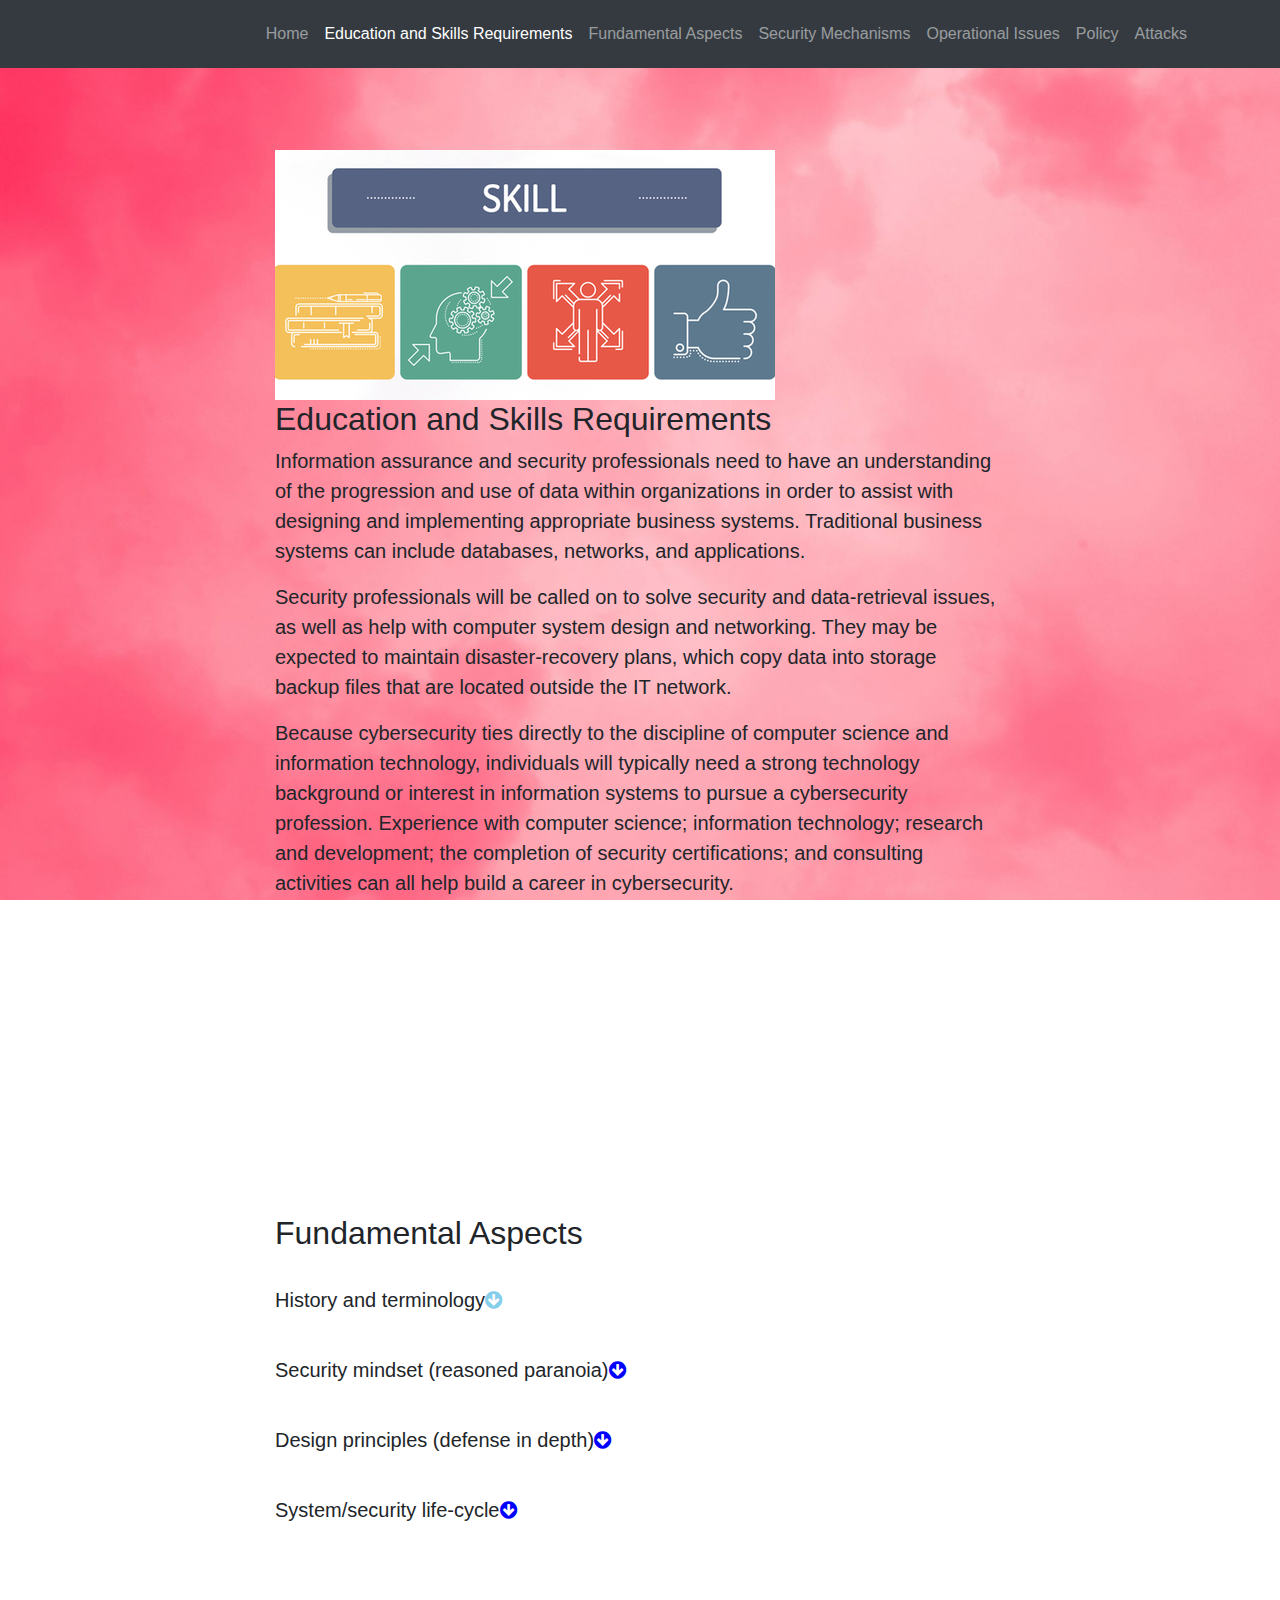
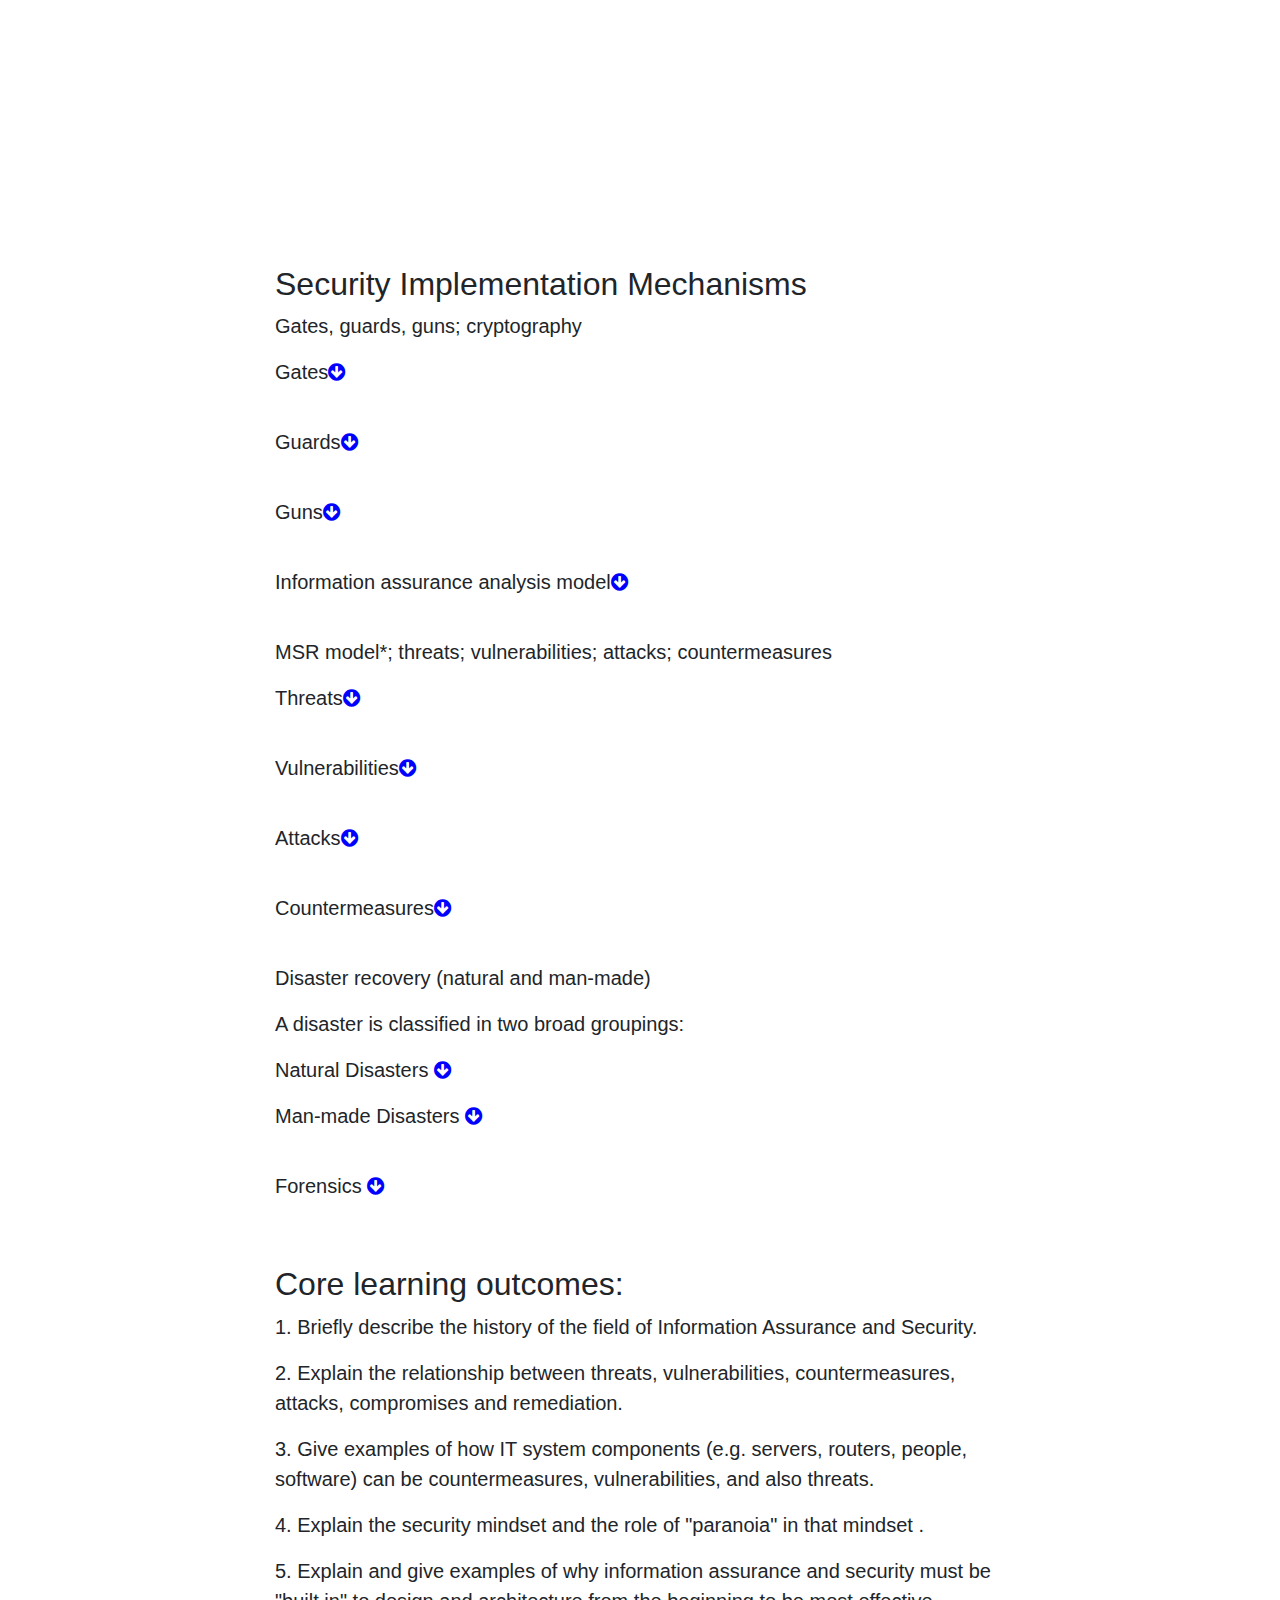
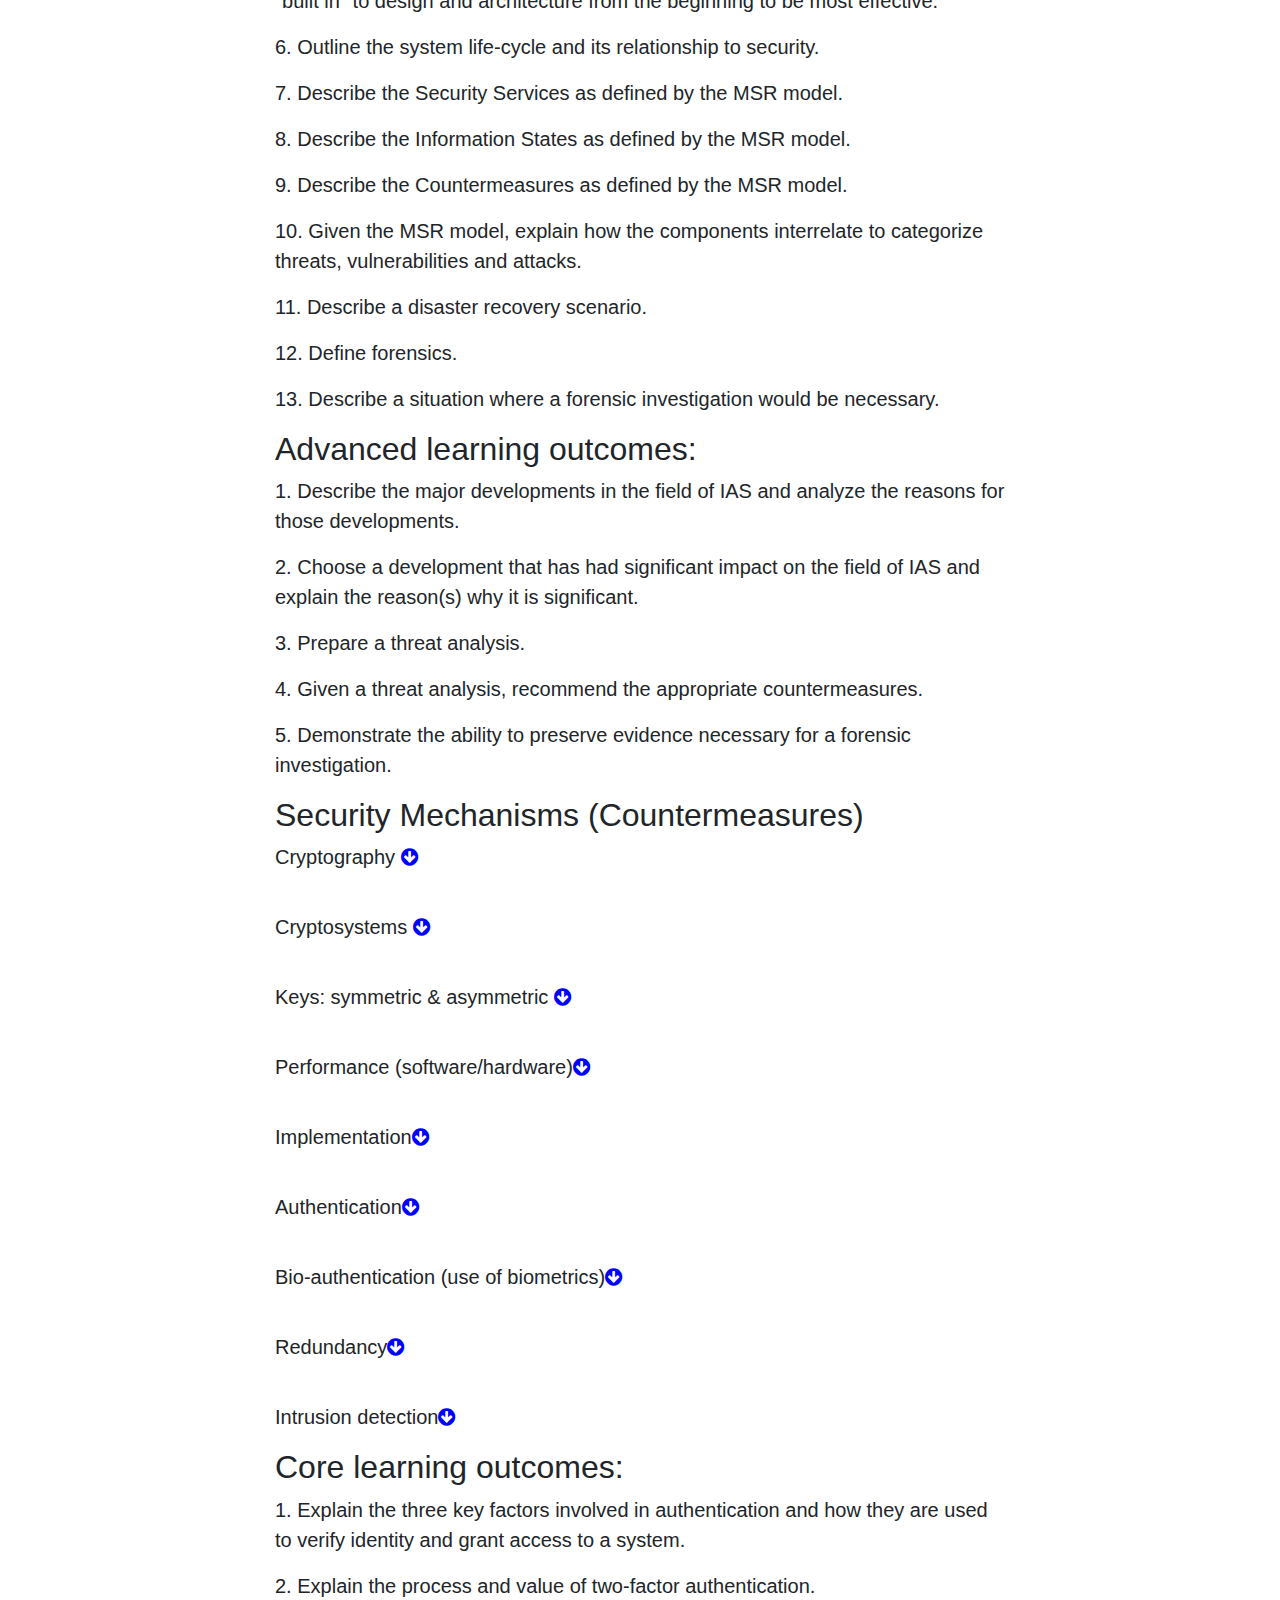
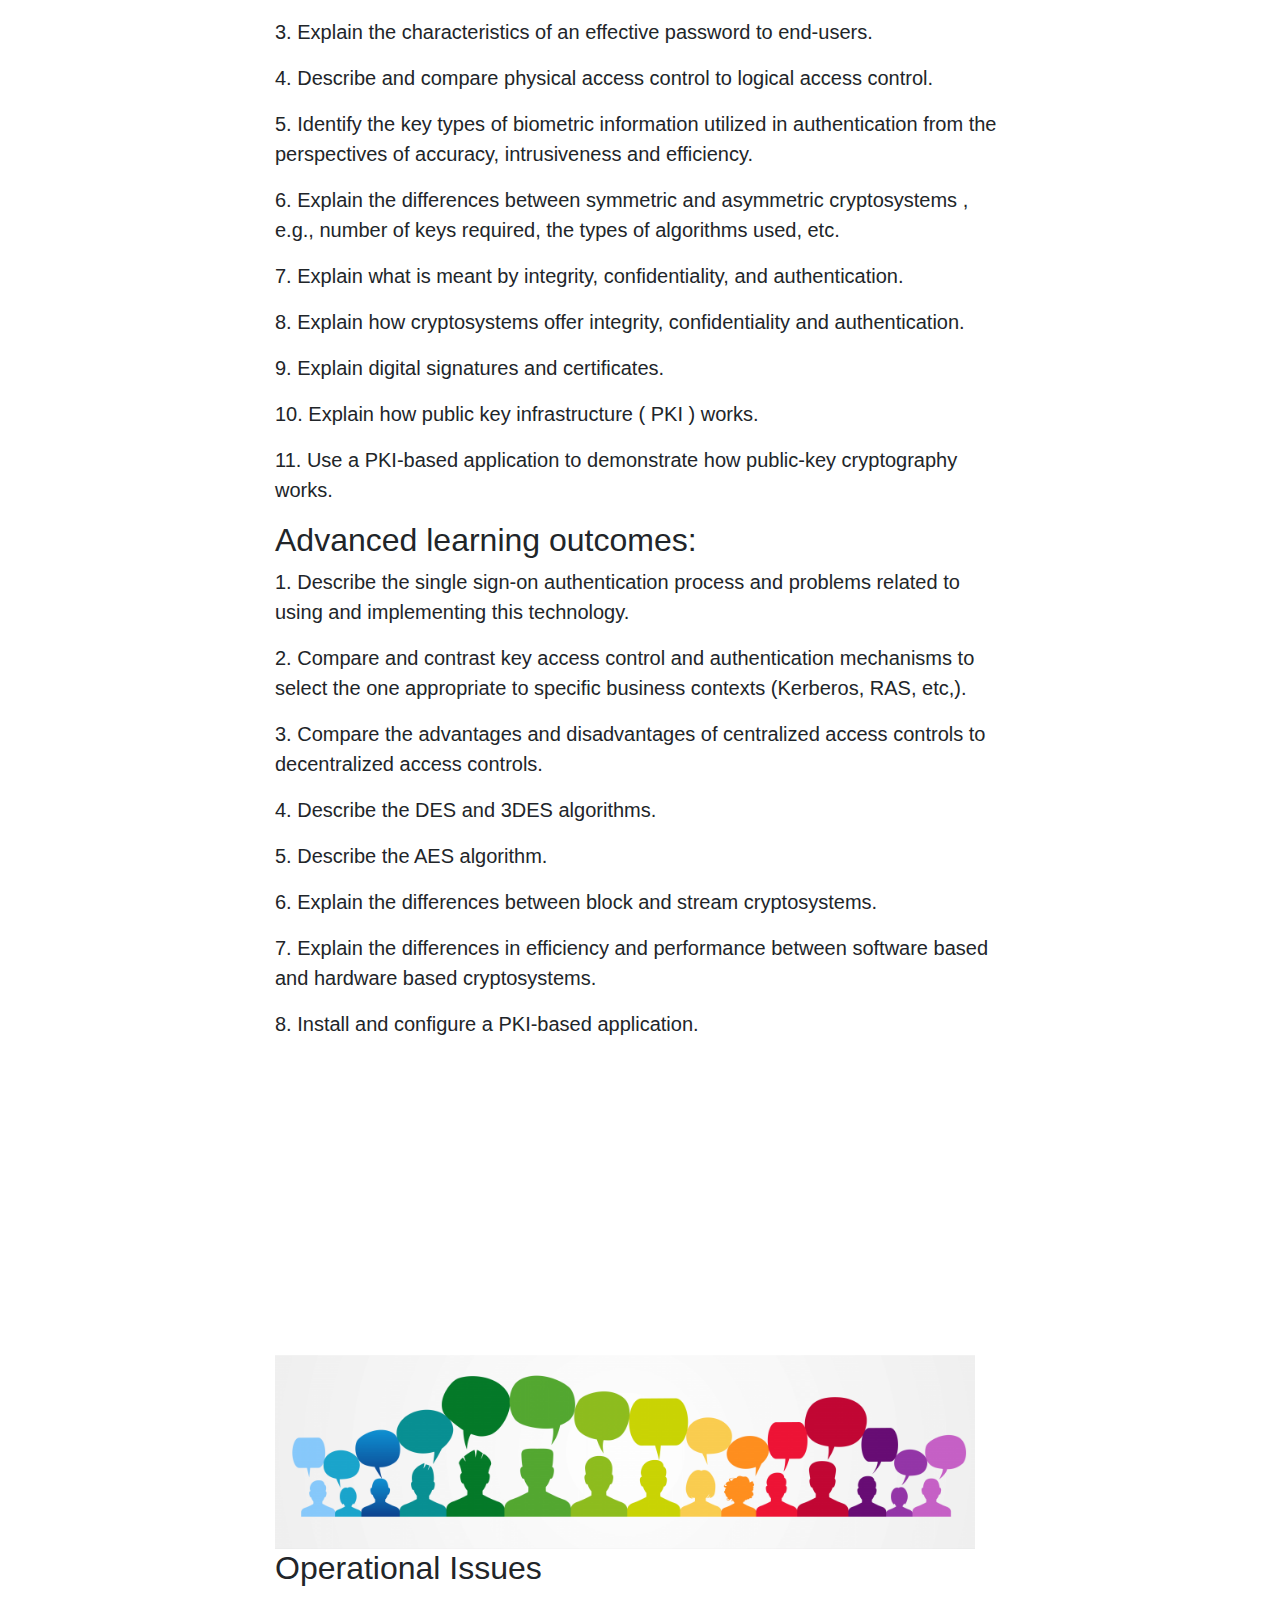
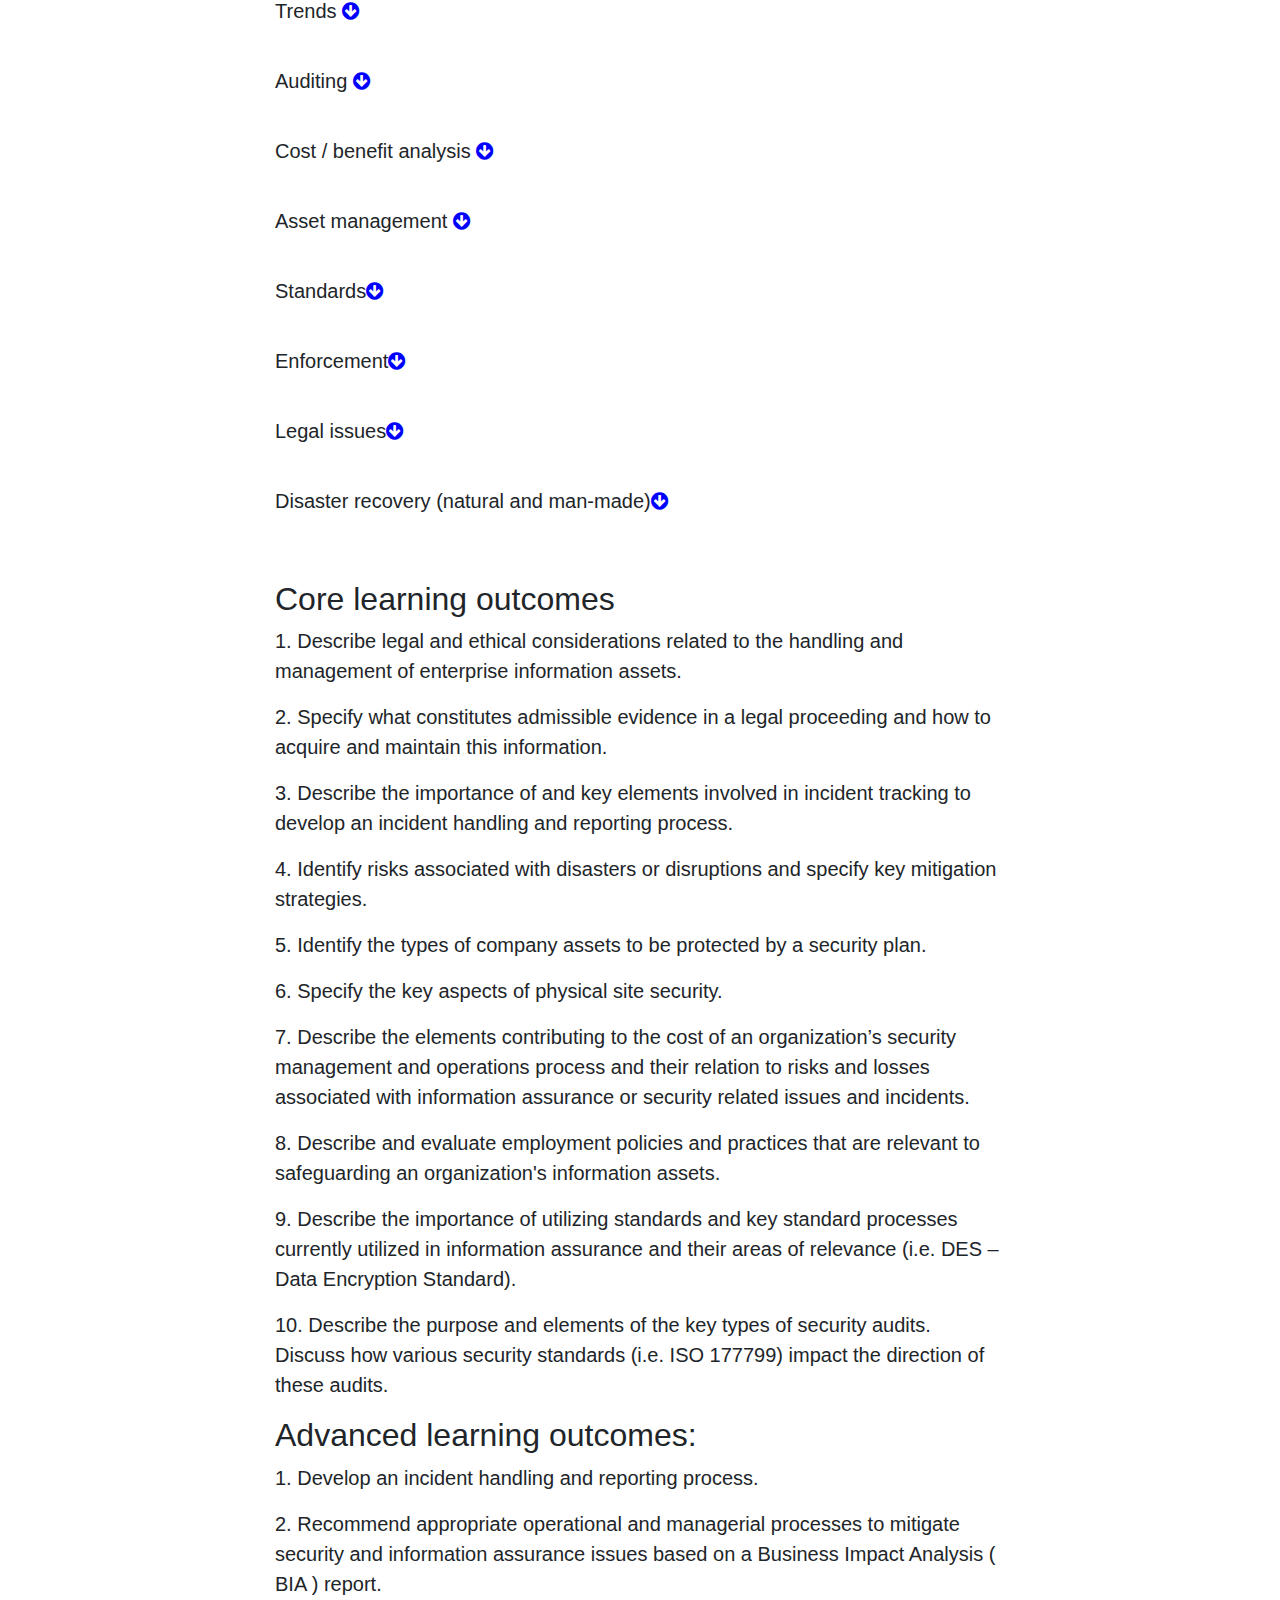
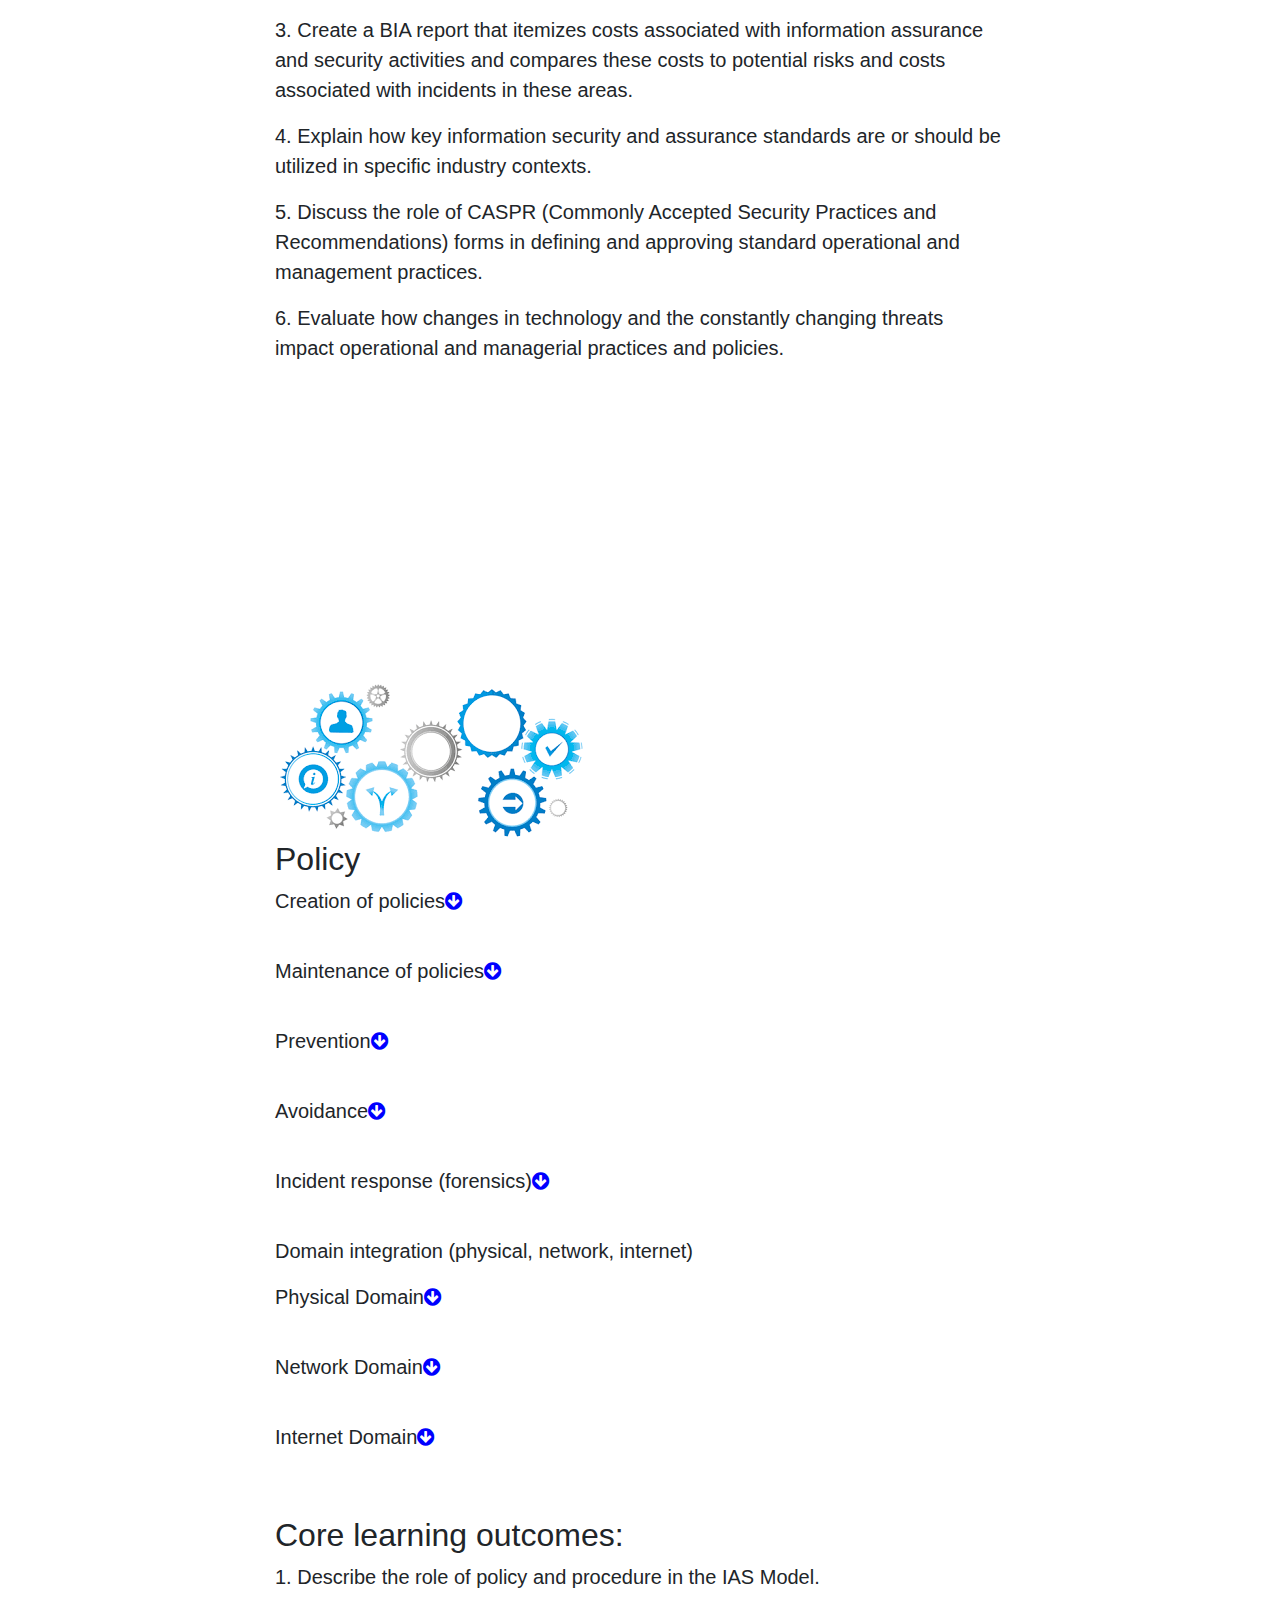
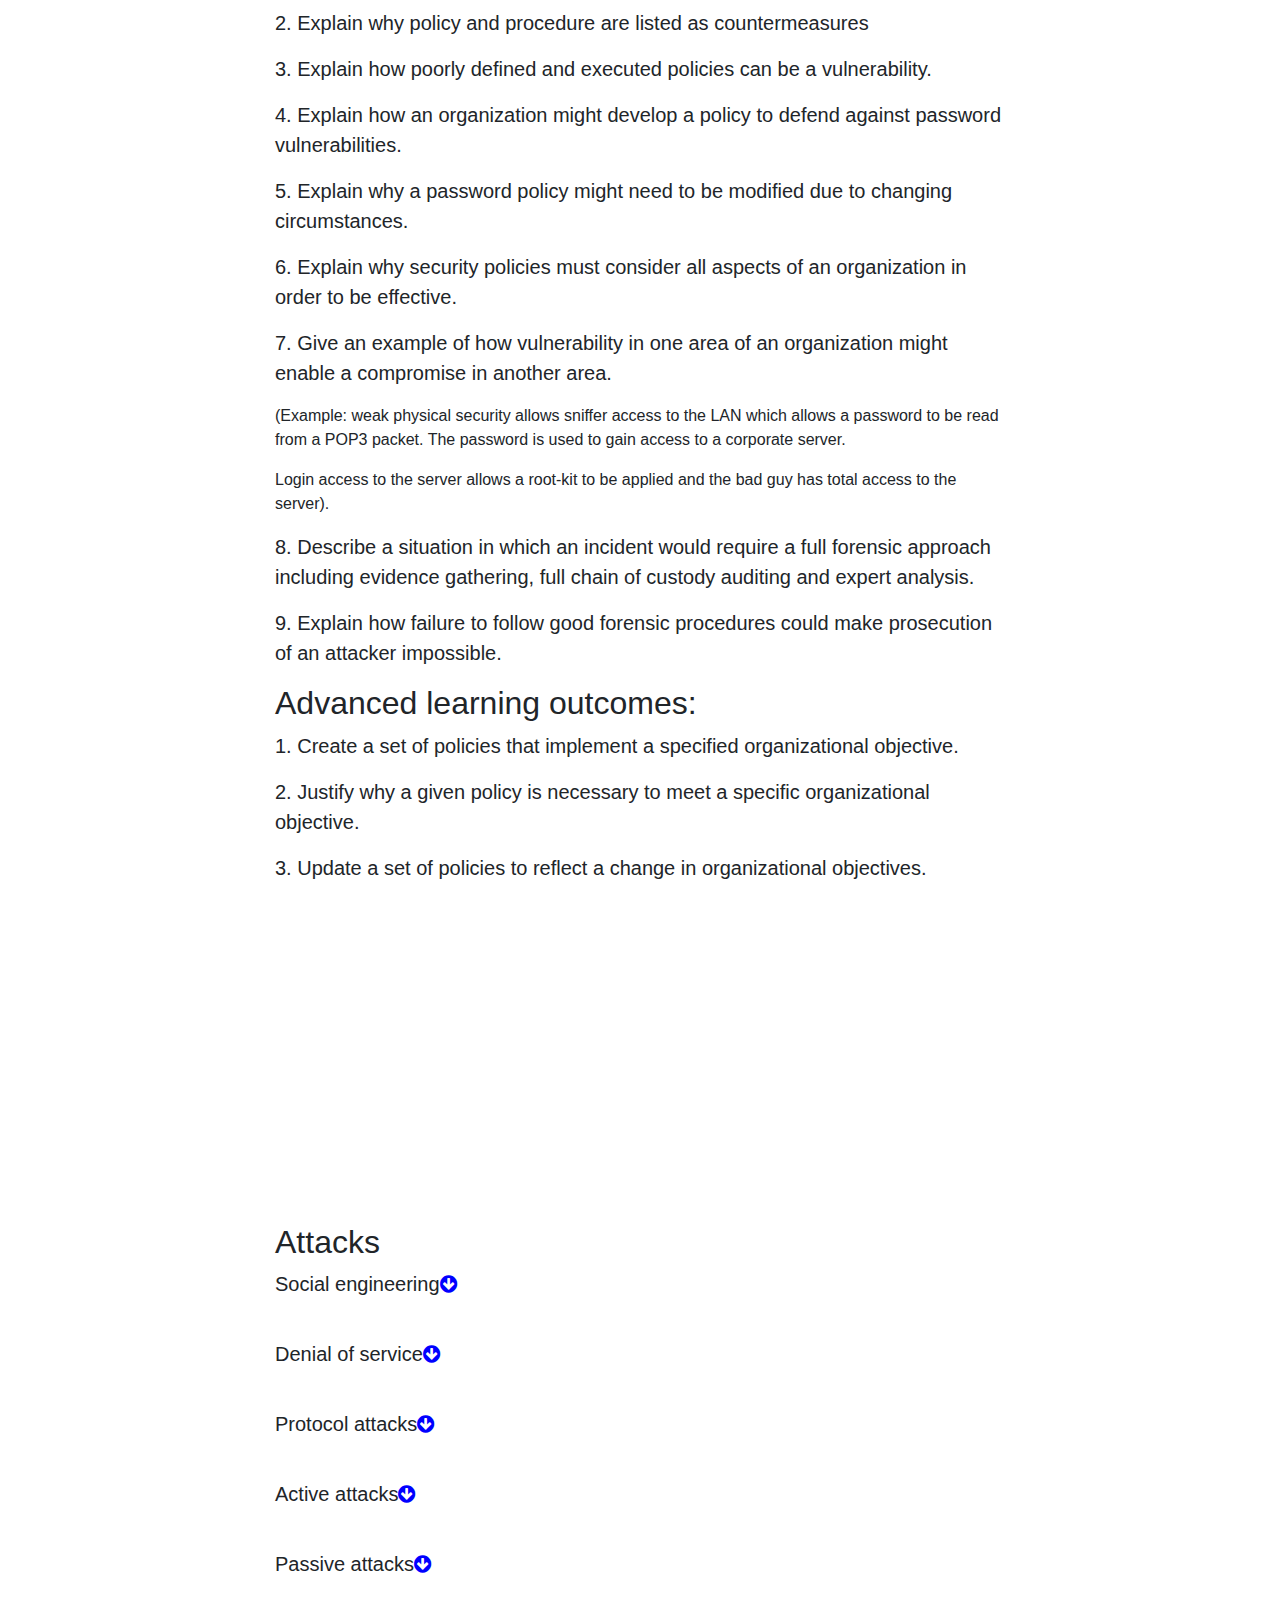
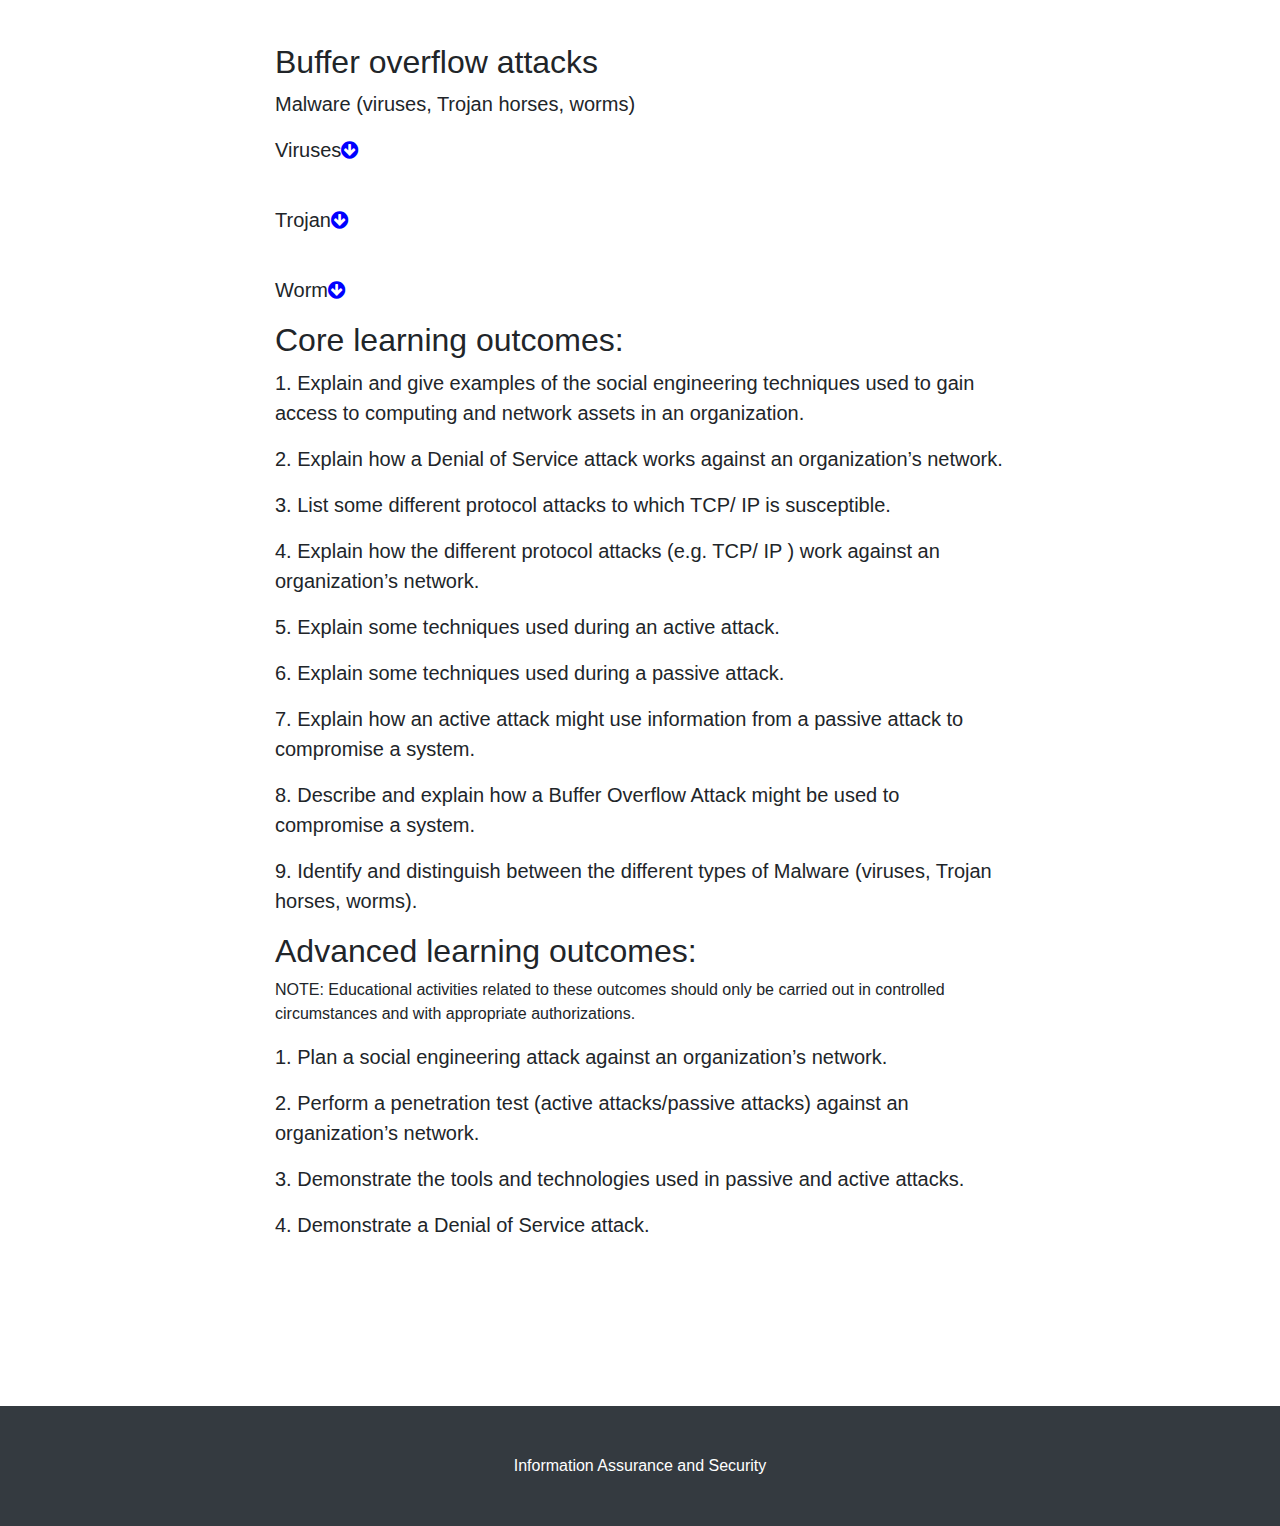
==== commit c23319d8: "Add files via upload" ====
--- a/index1.html
+++ b/index1.html
@@ -20,6 +20,14 @@
 </head>
 
 <body id="page-top">
+ <style>
+body {
+  background-image: url('7.jpg');
+  background-repeat: no-repeat;
+  background-attachment: fixed;
+  background-size: cover;
+}
+</style> 
   <!-- Navigation -->
   <nav class="navbar navbar-expand-lg navbar-dark bg-dark fixed-top" id="mainNav">
     <div class="container">
@@ -93,7 +101,7 @@
 <br>
 
 
-<p class="lead" onclick="myFunction1()"><strong>Security mindset (reasoned paranoia)<i class="fa fa-arrow-circle-down" style="font-size:20px;color:skyblue"></i></strong></p>
+<p class="lead" onclick="myFunction1()"><strong>Security mindset (reasoned paranoia)<i class="fa fa-arrow-circle-down" style="font-size:20px;color:blue"></i></strong></p>
 
 <div id="myDIVI" style="display: none;">
 <p class="lead">Good engineering involves thinking about how things can be made to work; the security mindset involves thinking about how things can be made to fail. It involves thinking like an attacker, an adversary or a criminal.</p>
@@ -111,7 +119,7 @@
 <br>
 
 
-<p class="lead" onclick="myFunction2()"><strong>Design principles (defense in depth<i class="fa fa-arrow-circle-down" style="font-size:20px;color:skyblue"></i></strong></p>
+<p class="lead" onclick="myFunction2()"><strong>Design principles (defense in depth)<i class="fa fa-arrow-circle-down" style="font-size:20px;color:blue"></i></strong></p>
 
 <div id="myDIVII" style="display: none;">
 <p class="lead">Defense in Depth (DiD) is an approach to cybersecurity in which a series of defensive mechanisms are layered in order to protect valuable data and information. If one mechanism fails, another steps up immediately to thwart an attack.</p>
@@ -129,7 +137,7 @@
 <br>
 
 
-<p class="lead" onclick="myFunction3()"><strong>System/security life-cycle<i class="fa fa-arrow-circle-down" style="font-size:20px;color:skyblue"></i></strong></p>
+<p class="lead" onclick="myFunction3()"><strong>System/security life-cycle<i class="fa fa-arrow-circle-down" style="font-size:20px;color:blue"></i></strong></p>
 
 <div id="myDIVI1" style="display: none;">
 <p class="lead">The cycle consists of a number of phases including systems investigation, systems analysis , logical design, physical design, implementation and maintenance and testing. Once implementation is done, the security of the system and data, depend on the maintenance and testing phase which spans the life of the project.</p>
@@ -156,7 +164,7 @@
 				<img src="4.gif" class="img-fluid" width="500" alt="">
           <h2>Security Implementation Mechanisms</h2>
 <p class="lead"><strong>Gates, guards, guns; cryptography</strong></p>
-<p class="lead" onclick="myFunction4()"><strong>Gates<i class="fa fa-arrow-circle-down" style="font-size:20px;color:skyblue"></i></strong></p>
+<p class="lead" onclick="myFunction4()"><strong>Gates<i class="fa fa-arrow-circle-down" style="font-size:20px;color:blue"></i></strong></p>
 
 <div id="myDIVI4" style="display: none;">
 <p class="lead">An AND gate is an electrical circuit that combines two signals so that the output is on if both signals are present. An AND gate is an electrical circuit that combines two signals so that the output is on if both signals are present.
@@ -173,7 +181,7 @@
 }
 </script>
 <br>
-<p class="lead" onclick="myFunction5()"><strong>Guards<i class="fa fa-arrow-circle-down" style="font-size:20px;color:skyblue"></i></strong></p>
+<p class="lead" onclick="myFunction5()"><strong>Guards<i class="fa fa-arrow-circle-down" style="font-size:20px;color:blue"></i></strong></p>
 
 <div id="myDIVI5" style="display: none;">
 <p class="lead"> 
@@ -191,7 +199,7 @@
 }
 </script>
 <br>
-<p class="lead" onclick="myFunction6()"><strong>Guns<i class="fa fa-arrow-circle-down" style="font-size:20px;color:skyblue"></i></strong></p>
+<p class="lead" onclick="myFunction6()"><strong>Guns<i class="fa fa-arrow-circle-down" style="font-size:20px;color:blue"></i></strong></p>
 
 <div id="myDIVI6" style="display: none;">
 <p class="lead"> 
@@ -209,7 +217,7 @@
 }
 </script>
 <br>
-<p class="lead" onclick="myFunction7()"><strong>Information assurance analysis model<i class="fa fa-arrow-circle-down" style="font-size:20px;color:skyblue"></i></strong></p>
+<p class="lead" onclick="myFunction7()"><strong>Information assurance analysis model<i class="fa fa-arrow-circle-down" style="font-size:20px;color:blue"></i></strong></p>
 
 <div id="myDIVI7" style="display: none;">
 <p class="lead"> 
@@ -228,7 +236,7 @@
 </script>
 <br>
 <p class="lead"><strong>MSR model*; threats; vulnerabilities; attacks; countermeasures</strong></p>
-<p class="lead" onclick="myFunction8()"><strong>Threats<i class="fa fa-arrow-circle-down" style="font-size:20px;color:skyblue"></i></strong></p>
+<p class="lead" onclick="myFunction8()"><strong>Threats<i class="fa fa-arrow-circle-down" style="font-size:20px;color:blue"></i></strong></p>
 
 <div id="myDIVI8" style="display: none;">
 <p class="lead"> 
@@ -246,7 +254,7 @@
 }
 </script>
 <br>
-<p class="lead" onclick="myFunction9()"><strong>Vulnerabilities<i class="fa fa-arrow-circle-down" style="font-size:20px;color:skyblue"></i></strong></p>
+<p class="lead" onclick="myFunction9()"><strong>Vulnerabilities<i class="fa fa-arrow-circle-down" style="font-size:20px;color:blue"></i></strong></p>
 
 <div id="myDIVI9" style="display: none;">
 <p class="lead"> 
@@ -264,7 +272,7 @@
 }
 </script>
 <br>
-<p class="lead" onclick="myFunction10()"><strong>Attacks<i class="fa fa-arrow-circle-down" style="font-size:20px;color:skyblue"></i></strong></p>
+<p class="lead" onclick="myFunction10()"><strong>Attacks<i class="fa fa-arrow-circle-down" style="font-size:20px;color:blue"></i></strong></p>
 
 <div id="myDIVI10" style="display: none;">
 <p class="lead"> 
@@ -282,7 +290,7 @@
 }
 </script>
 <br>
-<p class="lead" onclick="myFunction11()"><strong>Countermeasures<i class="fa fa-arrow-circle-down" style="font-size:20px;color:skyblue"></i></strong></p>
+<p class="lead" onclick="myFunction11()"><strong>Countermeasures<i class="fa fa-arrow-circle-down" style="font-size:20px;color:blue"></i></strong></p>
 
 <div id="myDIVI11" style="display: none;">
 <p class="lead"> 
@@ -302,7 +310,7 @@
 <br>
 <p class="lead"><strong>Disaster recovery (natural and man-made)</strong></p>
 <p class="lead"><strong>A disaster is classified in two broad groupings:</strong></p>
-<p class="lead" onclick="myFunction12()"><strong>Natural Disasters <i class="fa fa-arrow-circle-down" style="font-size:20px;color:skyblue"></i></strong></p>
+<p class="lead" onclick="myFunction12()"><strong>Natural Disasters <i class="fa fa-arrow-circle-down" style="font-size:20px;color:blue"></i></strong></p>
 
 <div id="myDIVI12" style="display: none;">
 <p class="lead"> 
@@ -318,7 +326,7 @@
   }
 }
 </script>
-<p class="lead" onclick="myFunction13()"><strong>Man-made Disasters <i class="fa fa-arrow-circle-down" style="font-size:20px;color:skyblue"></i></strong></p>
+<p class="lead" onclick="myFunction13()"><strong>Man-made Disasters <i class="fa fa-arrow-circle-down" style="font-size:20px;color:blue"></i></strong></p>
 
 <div id="myDIVI13" style="display: none;">
 <p class="lead"> 
@@ -335,7 +343,7 @@
 }
 </script>
 <br>
-<p class="lead" onclick="myFunction14()"><strong>Forensics <i class="fa fa-arrow-circle-down" style="font-size:20px;color:skyblue"></i></strong></p>
+<p class="lead" onclick="myFunction14()"><strong>Forensics <i class="fa fa-arrow-circle-down" style="font-size:20px;color:blue"></i></strong></p>
 
 <div id="myDIVI14" style="display: none;">
 <p class="lead"> 
@@ -384,7 +392,7 @@
 
 
 <h2>Security Mechanisms (Countermeasures)</h2>
-<p class="lead" onclick="myFunction15()"><strong>Cryptography <i class="fa fa-arrow-circle-down" style="font-size:20px;color:skyblue"></i></strong></p>
+<p class="lead" onclick="myFunction15()"><strong>Cryptography <i class="fa fa-arrow-circle-down" style="font-size:20px;color:blue"></i></strong></p>
 
 <div id="myDIVI15" style="display: none;">
 <p class="lead"> 
@@ -401,7 +409,7 @@
 }
 </script>
 <br>
-<p class="lead" onclick="myFunction16()"><strong>Cryptosystems <i class="fa fa-arrow-circle-down" style="font-size:20px;color:skyblue"></i></strong></p>
+<p class="lead" onclick="myFunction16()"><strong>Cryptosystems <i class="fa fa-arrow-circle-down" style="font-size:20px;color:blue"></i></strong></p>
 
 <div id="myDIVI16" style="display: none;">
 <p class="lead"> 
@@ -418,7 +426,7 @@
 }
 </script>
 <br>
-<p class="lead" onclick="myFunction17()"><strong>Keys: symmetric & asymmetric <i class="fa fa-arrow-circle-down" style="font-size:20px;color:skyblue"></i></strong></p>
+<p class="lead" onclick="myFunction17()"><strong>Keys: symmetric & asymmetric <i class="fa fa-arrow-circle-down" style="font-size:20px;color:blue"></i></strong></p>
 
 <div id="myDIVI17" style="display: none;">
 <p class="lead"> 
@@ -435,7 +443,7 @@
 }
 </script>
 <br>
-<p class="lead" onclick="myFunction18()"><strong>Performance (software/hardware)<i class="fa fa-arrow-circle-down" style="font-size:20px;color:skyblue"></i></strong></p>
+<p class="lead" onclick="myFunction18()"><strong>Performance (software/hardware)<i class="fa fa-arrow-circle-down" style="font-size:20px;color:blue"></i></strong></p>
 
 <div id="myDIVI18" style="display: none;">
 <p class="lead"> 
@@ -453,7 +461,7 @@
 }
 </script>
 <br>
-<p class="lead" onclick="myFunction19()"><strong>Implementation<i class="fa fa-arrow-circle-down" style="font-size:20px;color:skyblue"></i></strong></p>
+<p class="lead" onclick="myFunction19()"><strong>Implementation<i class="fa fa-arrow-circle-down" style="font-size:20px;color:blue"></i></strong></p>
 
 <div id="myDIVI19" style="display: none;">
 <p class="lead"> 
@@ -470,7 +478,7 @@
 }
 </script>
 <br>
-<p class="lead" onclick="myFunction20()"><strong>Authentication<i class="fa fa-arrow-circle-down" style="font-size:20px;color:skyblue"></i></strong></p>
+<p class="lead" onclick="myFunction20()"><strong>Authentication<i class="fa fa-arrow-circle-down" style="font-size:20px;color:blue"></i></strong></p>
 
 <div id="myDIVI20" style="display: none;">
 <p class="lead"> 
@@ -487,7 +495,7 @@
 }
 </script>
 <br>
-<p class="lead" onclick="myFunction21()"><strong>Bio-authentication (use of biometrics)<i class="fa fa-arrow-circle-down" style="font-size:20px;color:skyblue"></i></strong></p>
+<p class="lead" onclick="myFunction21()"><strong>Bio-authentication (use of biometrics)<i class="fa fa-arrow-circle-down" style="font-size:20px;color:blue"></i></strong></p>
 
 <div id="myDIVI21" style="display: none;">
 <p class="lead"> 
@@ -504,7 +512,7 @@
 }
 </script>
 <br>
-<p class="lead" onclick="myFunction22()"><strong>Redundancy<i class="fa fa-arrow-circle-down" style="font-size:20px;color:skyblue"></i></strong></p>
+<p class="lead" onclick="myFunction22()"><strong>Redundancy<i class="fa fa-arrow-circle-down" style="font-size:20px;color:blue"></i></strong></p>
 
 <div id="myDIVI22" style="display: none;">
 <p class="lead"> 
@@ -521,7 +529,7 @@
 }
 </script>
 <br>
-<p class="lead" onclick="myFunction23()"><strong>Intrusion detection<i class="fa fa-arrow-circle-down" style="font-size:20px;color:skyblue"></i></strong></p>
+<p class="lead" onclick="myFunction23()"><strong>Intrusion detection<i class="fa fa-arrow-circle-down" style="font-size:20px;color:blue"></i></strong></p>
 
 <div id="myDIVI23" style="display: none;">
 <p class="lead"> 
@@ -576,7 +584,7 @@
         <div class="col-lg-8 mx-auto">
 		<img src="2.png" class="img-fluid" width="700" alt="">
           <h2>Operational Issues</h2>
-<p class="lead" onclick="myFunction24()"><strong>Trends <i class="fa fa-arrow-circle-down" style="font-size:20px;color:skyblue"></i></strong></p>
+<p class="lead" onclick="myFunction24()"><strong>Trends <i class="fa fa-arrow-circle-down" style="font-size:20px;color:blue"></i></strong></p>
 
 <div id="myDIVI24" style="display: none;">
 <p class="lead"> 
@@ -593,7 +601,7 @@
 }
 </script>
 <br>
-<p class="lead" onclick="myFunction25()"><strong>Auditing <i class="fa fa-arrow-circle-down" style="font-size:20px;color:skyblue"></i></strong></p>
+<p class="lead" onclick="myFunction25()"><strong>Auditing <i class="fa fa-arrow-circle-down" style="font-size:20px;color:blue"></i></strong></p>
 
 <div id="myDIVI25" style="display: none;">
 <p class="lead"> 
@@ -610,7 +618,7 @@
 }
 </script>
 <br>
-<p class="lead" onclick="myFunction26()"><strong>Cost / benefit analysis <i class="fa fa-arrow-circle-down" style="font-size:20px;color:skyblue"></i></strong></p>
+<p class="lead" onclick="myFunction26()"><strong>Cost / benefit analysis <i class="fa fa-arrow-circle-down" style="font-size:20px;color:blue"></i></strong></p>
 
 <div id="myDIVI26" style="display: none;">
 <p class="lead"> 
@@ -627,7 +635,7 @@
 }
 </script>
 <br>
-<p class="lead" onclick="myFunction27()"><strong>Asset management <i class="fa fa-arrow-circle-down" style="font-size:20px;color:skyblue"></i></strong></p>
+<p class="lead" onclick="myFunction27()"><strong>Asset management <i class="fa fa-arrow-circle-down" style="font-size:20px;color:blue"></i></strong></p>
 
 <div id="myDIVI27" style="display: none;">
 <p class="lead"> 
@@ -644,7 +652,7 @@
 }
 </script>
 <br>
-<p class="lead" onclick="myFunction28()"><strong>Standards<i class="fa fa-arrow-circle-down" style="font-size:20px;color:skyblue"></i></strong></p>
+<p class="lead" onclick="myFunction28()"><strong>Standards<i class="fa fa-arrow-circle-down" style="font-size:20px;color:blue"></i></strong></p>
 
 <div id="myDIVI28" style="display: none;">
 <p class="lead"> 
@@ -661,7 +669,7 @@
 }
 </script>
 <br>
-<p class="lead" onclick="myFunction29()"><strong>Enforcement<i class="fa fa-arrow-circle-down" style="font-size:20px;color:skyblue"></i></strong></p>
+<p class="lead" onclick="myFunction29()"><strong>Enforcement<i class="fa fa-arrow-circle-down" style="font-size:20px;color:blue"></i></strong></p>
 
 <div id="myDIVI29" style="display: none;">
 <p class="lead"> 
@@ -678,7 +686,7 @@
 }
 </script>
 <br>
-<p class="lead" onclick="myFunction30()"><strong>Legal issues<i class="fa fa-arrow-circle-down" style="font-size:20px;color:skyblue"></i></strong></p>
+<p class="lead" onclick="myFunction30()"><strong>Legal issues<i class="fa fa-arrow-circle-down" style="font-size:20px;color:blue"></i></strong></p>
 
 <div id="myDIVI30" style="display: none;">
 <p class="lead"> 
@@ -695,7 +703,7 @@
 }
 </script>
 <br>
-<p class="lead" onclick="myFunction31()"><strong>Disaster recovery (natural and man-made)<i class="fa fa-arrow-circle-down" style="font-size:20px;color:skyblue"></i></strong></p>
+<p class="lead" onclick="myFunction31()"><strong>Disaster recovery (natural and man-made)<i class="fa fa-arrow-circle-down" style="font-size:20px;color:blue"></i></strong></p>
 
 <div id="myDIVI31" style="display: none;">
 <p class="lead"> 
@@ -756,7 +764,7 @@
         <div class="col-lg-8 mx-auto">
 <img src="1.png" class="img-fluid" alt="">
 <h2>Policy</h2>
-<p class="lead" onclick="myFunction32()"><strong>Creation of policies<i class="fa fa-arrow-circle-down" style="font-size:20px;color:skyblue"></i></strong></p>
+<p class="lead" onclick="myFunction32()"><strong>Creation of policies<i class="fa fa-arrow-circle-down" style="font-size:20px;color:blue"></i></strong></p>
 
 <div id="myDIVI32" style="display: none;">
 <p class="lead"> 
@@ -773,7 +781,7 @@
 }
 </script>
 <br>
-<p class="lead" onclick="myFunction33()"><strong>Maintenance of policies<i class="fa fa-arrow-circle-down" style="font-size:20px;color:skyblue"></i></strong></p>
+<p class="lead" onclick="myFunction33()"><strong>Maintenance of policies<i class="fa fa-arrow-circle-down" style="font-size:20px;color:blue"></i></strong></p>
 
 <div id="myDIVI33" style="display: none;">
 <p class="lead"> 
@@ -790,7 +798,7 @@
 }
 </script>
 <br>
-<p class="lead" onclick="myFunction34()"><strong>Prevention<i class="fa fa-arrow-circle-down" style="font-size:20px;color:skyblue"></i></strong></p>
+<p class="lead" onclick="myFunction34()"><strong>Prevention<i class="fa fa-arrow-circle-down" style="font-size:20px;color:blue"></i></strong></p>
 
 <div id="myDIVI34" style="display: none;">
 <p class="lead"> 
@@ -807,7 +815,7 @@
 }
 </script>
 <br>
-<p class="lead" onclick="myFunction35()"><strong>Avoidance<i class="fa fa-arrow-circle-down" style="font-size:20px;color:skyblue"></i></strong></p>
+<p class="lead" onclick="myFunction35()"><strong>Avoidance<i class="fa fa-arrow-circle-down" style="font-size:20px;color:blue"></i></strong></p>
 
 <div id="myDIVI35" style="display: none;">
 <p class="lead"> 
@@ -824,7 +832,7 @@
 }
 </script>
 <br>
-<p class="lead" onclick="myFunction36()"><strong>Incident response (forensics)<i class="fa fa-arrow-circle-down" style="font-size:20px;color:skyblue"></i></strong></p>
+<p class="lead" onclick="myFunction36()"><strong>Incident response (forensics)<i class="fa fa-arrow-circle-down" style="font-size:20px;color:blue"></i></strong></p>
 
 <div id="myDIVI36" style="display: none;">
 <p class="lead"> 
@@ -842,7 +850,7 @@
 </script>
 <br>
 <p class="lead"><strong>Domain integration (physical, network, internet)</strong></p>
-<p class="lead" onclick="myFunction37()"><strong>Physical Domain<i class="fa fa-arrow-circle-down" style="font-size:20px;color:skyblue"></i></strong></p>
+<p class="lead" onclick="myFunction37()"><strong>Physical Domain<i class="fa fa-arrow-circle-down" style="font-size:20px;color:blue"></i></strong></p>
 
 <div id="myDIVI37" style="display: none;">
 <p class="lead"> 
@@ -859,7 +867,7 @@
 }
 </script>
 <br>
-<p class="lead" onclick="myFunction38()"><strong>Network Domain<i class="fa fa-arrow-circle-down" style="font-size:20px;color:skyblue"></i></strong></p>
+<p class="lead" onclick="myFunction38()"><strong>Network Domain<i class="fa fa-arrow-circle-down" style="font-size:20px;color:blue"></i></strong></p>
 
 <div id="myDIVI38" style="display: none;">
 <p class="lead"> 
@@ -876,7 +884,7 @@
 }
 </script>
 <br>
-<p class="lead" onclick="myFunction39()"><strong>Internet Domain<i class="fa fa-arrow-circle-down" style="font-size:20px;color:skyblue"></i></strong></p>
+<p class="lead" onclick="myFunction39()"><strong>Internet Domain<i class="fa fa-arrow-circle-down" style="font-size:20px;color:blue"></i></strong></p>
 
 <div id="myDIVI39" style="display: none;">
 <p class="lead"> 
@@ -927,11 +935,12 @@
         <div class="col-lg-8 mx-auto">
 <img src="6.gif" class="img-fluid" alt="">
 <h2>Attacks</h2>
-<p class="lead" onclick="myFunction40()"><strong>Social engineering<i class="fa fa-arrow-circle-down" style="font-size:20px;color:skyblue"></i></strong></p>
+<p class="lead" onclick="myFunction40()"><strong>Social engineering<i class="fa fa-arrow-circle-down" style="font-size:20px;color:blue"></i></strong></p>
 
 <div id="myDIVI40" style="display: none;">
 <p class="lead"> 
 Social engineering uses psychological manipulation to trick users into making security mistakes or giving away sensitive information.
+</p>
 </div>
 <script>
 function myFunction40() {
@@ -944,11 +953,12 @@
 }
 </script>
 <br>
-<p class="lead" onclick="myFunction41()"><strong>Denial of service<i class="fa fa-arrow-circle-down" style="font-size:20px;color:skyblue"></i></strong></p>
+<p class="lead" onclick="myFunction41()"><strong>Denial of service<i class="fa fa-arrow-circle-down" style="font-size:20px;color:blue"></i></strong></p>
 
 <div id="myDIVI41" style="display: none;">
 <p class="lead"> 
 A Denial-of-Service (DoS) attack is an attack meant to shut down a machine or network, making it inaccessible to its intended users. The concept is to send more traffic to a network address than the programmers have built the system to handle.
+</p>
 </div>
 <script>
 function myFunction41() {
@@ -961,11 +971,12 @@
 }
 </script>
 <br>
-<p class="lead" onclick="myFunction42()"><strong>Protocol attacks<i class="fa fa-arrow-circle-down" style="font-size:20px;color:skyblue"></i></strong></p>
+<p class="lead" onclick="myFunction42()"><strong>Protocol attacks<i class="fa fa-arrow-circle-down" style="font-size:20px;color:blue"></i></strong></p>
 
 <div id="myDIVI42" style="display: none;">
 <p class="lead"> 
 A User Datagram Protocol (UDP) attack is generated from a node with the IP address 192.168. 1.20 to a node with the IP address 192.168. 1.22. Snort is used to detect a possible attack. Snort's detect engine uses one of the files in DOS under directory rules to generate the alert file alert.
+</p>
 </div>
 <script>
 function myFunction42() {
@@ -978,11 +989,12 @@
 }
 </script>
 <br>
-<p class="lead" onclick="myFunction43()"><strong>Active attacks<i class="fa fa-arrow-circle-down" style="font-size:20px;color:skyblue"></i></strong></p>
+<p class="lead" onclick="myFunction43()"><strong>Active attacks<i class="fa fa-arrow-circle-down" style="font-size:20px;color:blue"></i></strong></p>
 
 <div id="myDIVI43" style="display: none;">
 <p class="lead"> 
 An active attack involves using information gathered during a passive attack to compromise a user or network. There are many types of active attacks. In a masquerade attack, an intruder will pretend to be another user to gain access to the restricted area in the system.
+</p>
 </div>
 <script>
 function myFunction43() {
@@ -995,11 +1007,12 @@
 }
 </script>
 <br>
-<p class="lead" onclick="myFunction44()"><strong>Passive attacks<i class="fa fa-arrow-circle-down" style="font-size:20px;color:skyblue"></i></strong></p>
+<p class="lead" onclick="myFunction44()"><strong>Passive attacks<i class="fa fa-arrow-circle-down" style="font-size:20px;color:blue"></i></strong></p>
 
 <div id="myDIVI44" style="display: none;">
 <p class="lead"> 
 An active attack involves using information gathered during a passive attack to compromise a user or network. There are many types of active attacks. In a masquerade attack, an intruder will pretend to be another user to gain access to the restricted area in the system.
+</p>
 </div>
 <script>
 function myFunction44() {
@@ -1015,6 +1028,60 @@
 <br>
 <h2>Buffer overflow attacks</h2>
 <p class="lead">Malware (viruses, Trojan horses, worms)
+<br>
+<p class="lead" onclick="myFunction45()"><strong>Viruses<i class="fa fa-arrow-circle-down" style="font-size:20px;color:blue"></i></strong></p>
+
+<div id="myDIVI45" style="display: none;">
+<p class="lead"> 
+A virus is a computer code or program, which is capable of affecting your computer data badly by corrupting or destroying them. ... A computer virus is actually a malicious software program or "malware" that, when infecting your system, replicates itself by modifying other computer programs and inserting its own code.
+</p>
+</div>
+<script>
+function myFunction45() {
+  var x = document.getElementById("myDIVI45");
+  if (x.style.display === "none") {
+    x.style.display = "block";
+  } else {
+    x.style.display = "none";
+  }
+}
+</script>
+<br>
+<p class="lead" onclick="myFunction46()"><strong>Trojan<i class="fa fa-arrow-circle-down" style="font-size:20px;color:blue"></i></strong></p>
+
+<div id="myDIVI46" style="display: none;">
+<p class="lead"> 
+A Trojan horse or Trojan is a type of malware that is often disguised as legitimate software. Trojans can be employed by cyber-thieves and hackers trying to gain access to users' systems. Users are typically tricked by some form of social engineering into loading and executing Trojans on their systems.</p>
+</p>
+</div>
+<script>
+function myFunction46() {
+  var x = document.getElementById("myDIVI46");
+  if (x.style.display === "none") {
+    x.style.display = "block";
+  } else {
+    x.style.display = "none";
+  }
+}
+</script>
+<br>
+<p class="lead" onclick="myFunction48()"><strong>Worm<i class="fa fa-arrow-circle-down" style="font-size:20px;color:blue"></i></strong></p>
+
+<div id="myDIVI48" style="display: none;">
+<p class="lead"> 
+A computer worm is a type of malware that spreads copies of itself from computer to computer. A worm can replicate itself without any human interaction, and it does not need to attach itself to a software program in order to cause damage.
+</p>
+</div>
+<script>
+function myFunction48() {
+  var x = document.getElementById("myDIVI48");
+  if (x.style.display === "none") {
+    x.style.display = "block";
+  } else {
+    x.style.display = "none";
+  }
+}
+</script>
 <h2>Core learning outcomes:</h2>
 <p class="lead">1. Explain and give examples of the social engineering techniques used to gain access to computing and
 network assets in an organization.</p>
--- a/css/scrolling-nav.css
+++ b/css/scrolling-nav.css
@@ -10,3 +10,31 @@
 section {
   padding: 150px 0;
 }
+.navbar {
+  overflow: hidden;
+  background-color: green;
+  position: fixed; /* Set the navbar to fixed position */
+  top: 0; /* Position the navbar at the top of the page */
+  width: 100%; /* Full width */
+}
+
+/* Links inside the navbar */
+.navbar a {
+  float: left;
+  display: block;
+  color: red;
+  text-align: center;
+  padding: 14px 16px;
+  text-decoration: none;
+}
+
+/* Change background on mouse-over */
+.navbar a:hover {
+  background: #ddd;
+  color: blue;
+}
+
+/* Main content */
+.main {
+  margin-top: 30px; /* Add a top margin to avoid content overlay */
+}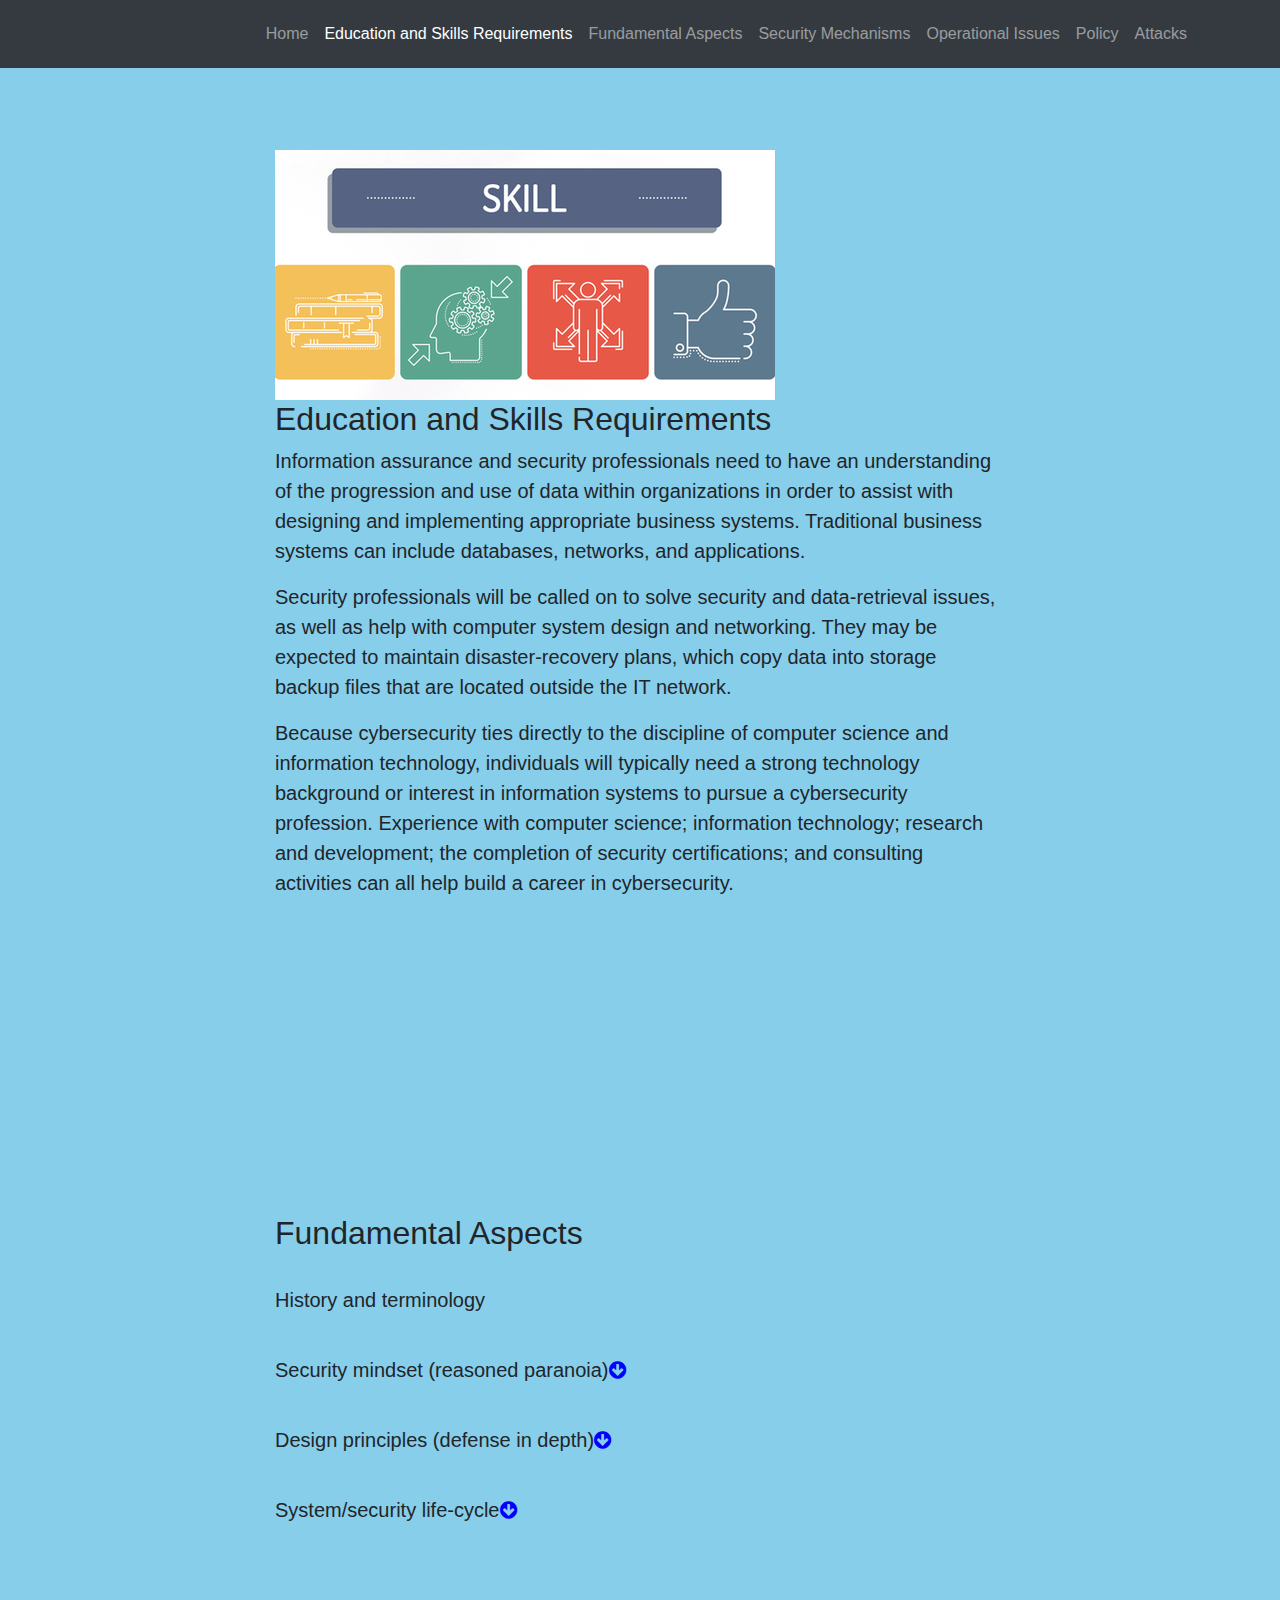
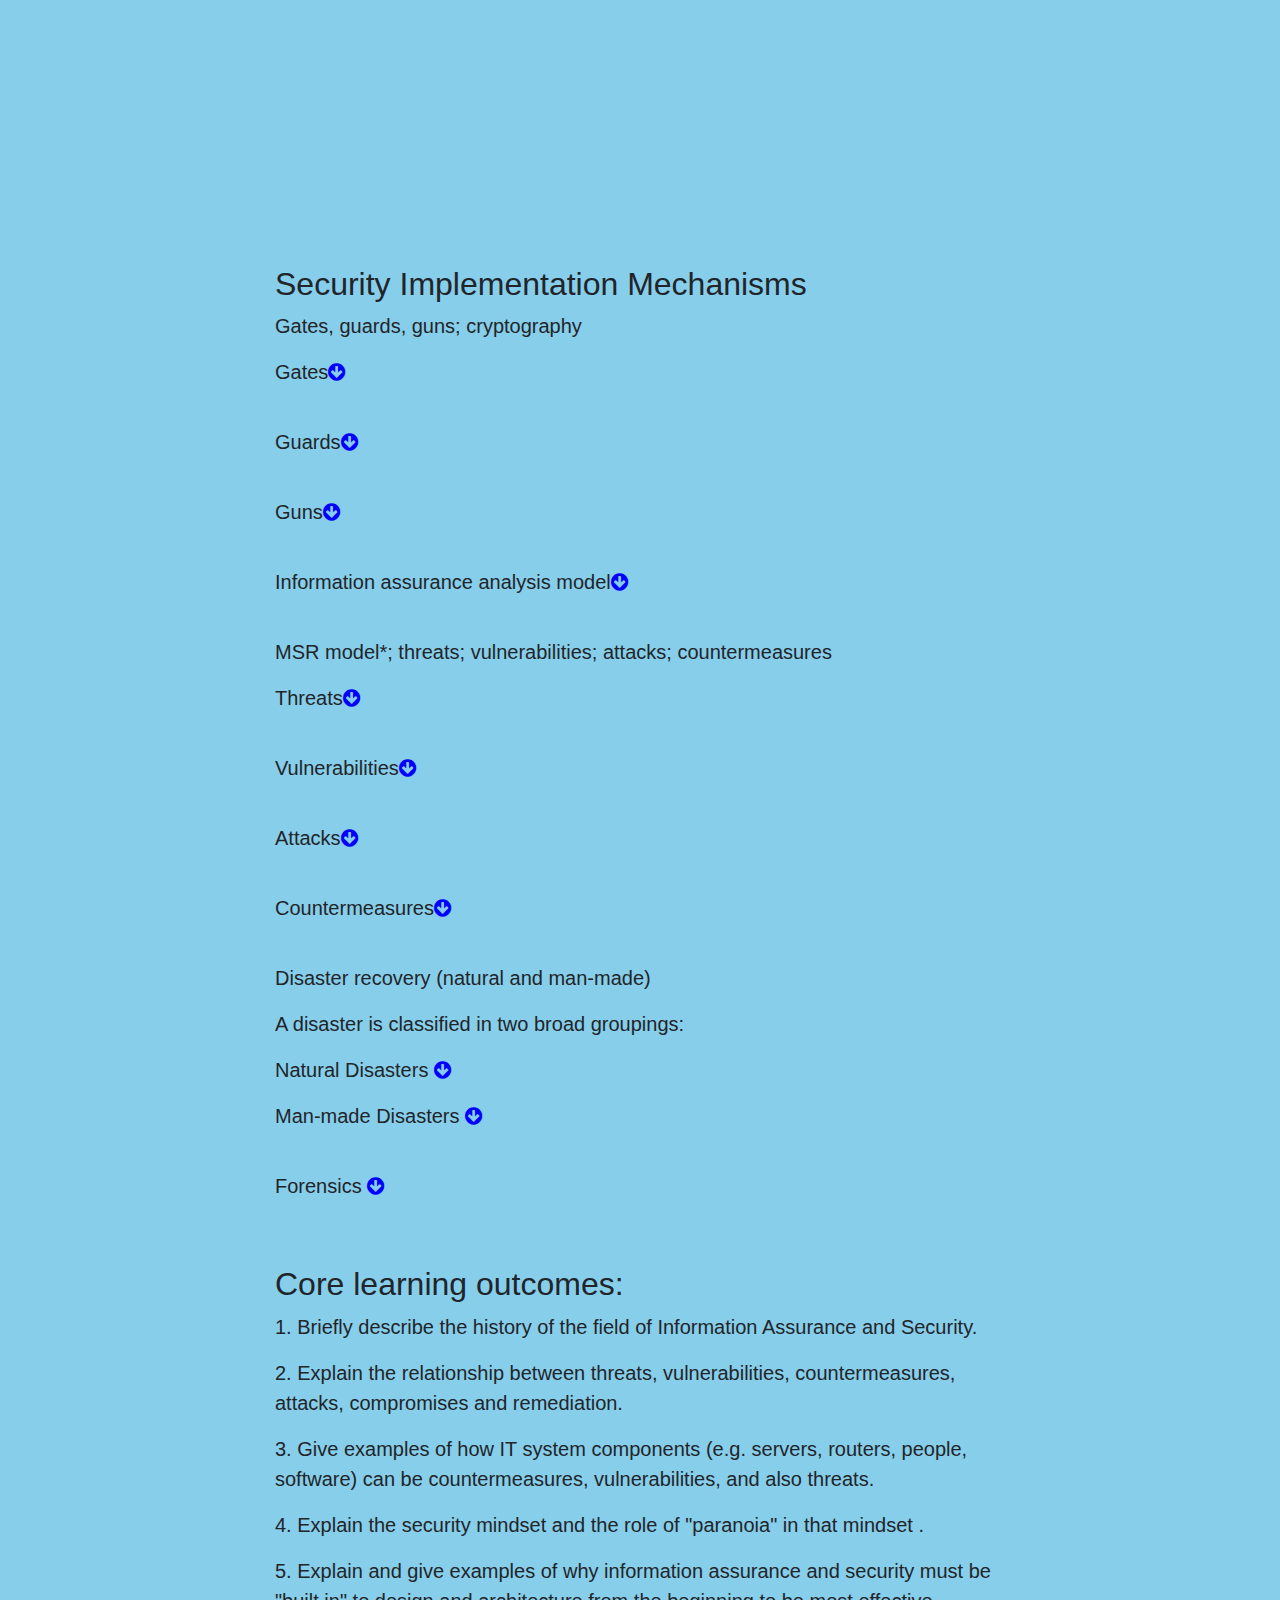
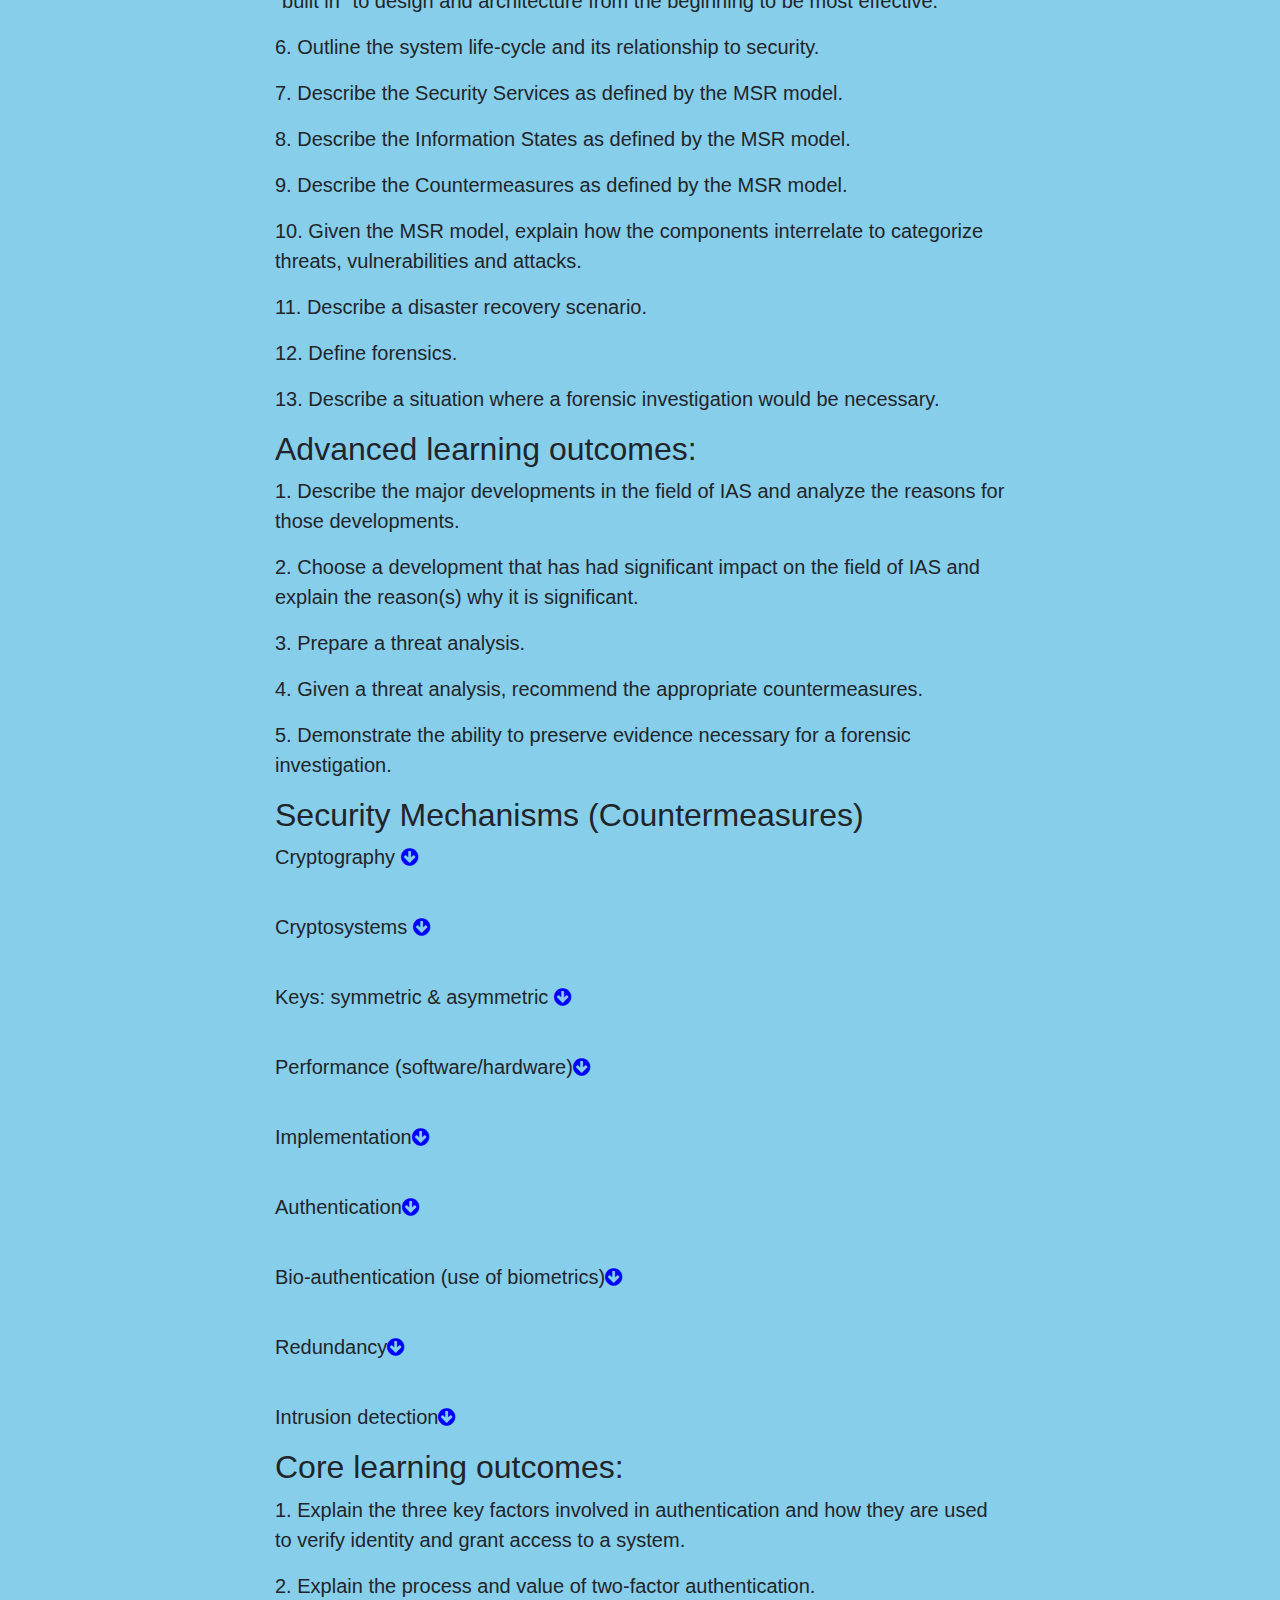
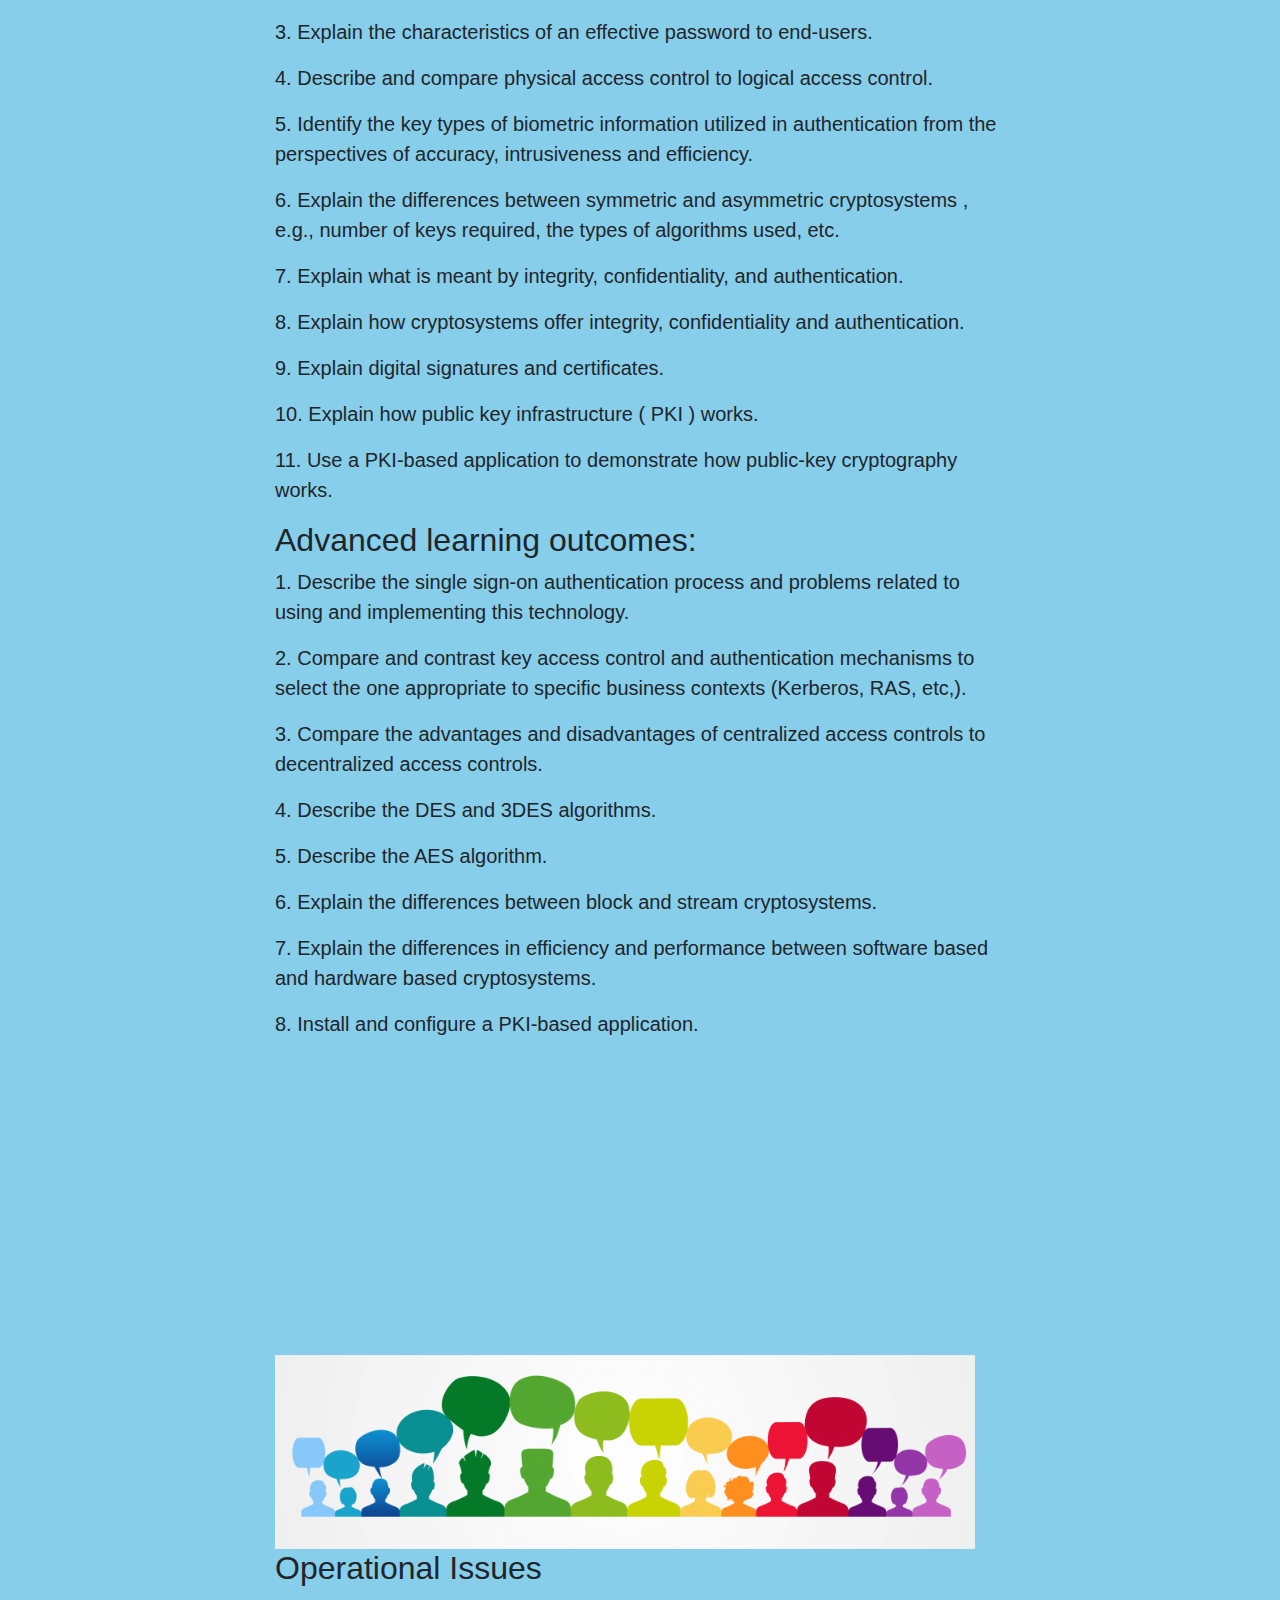
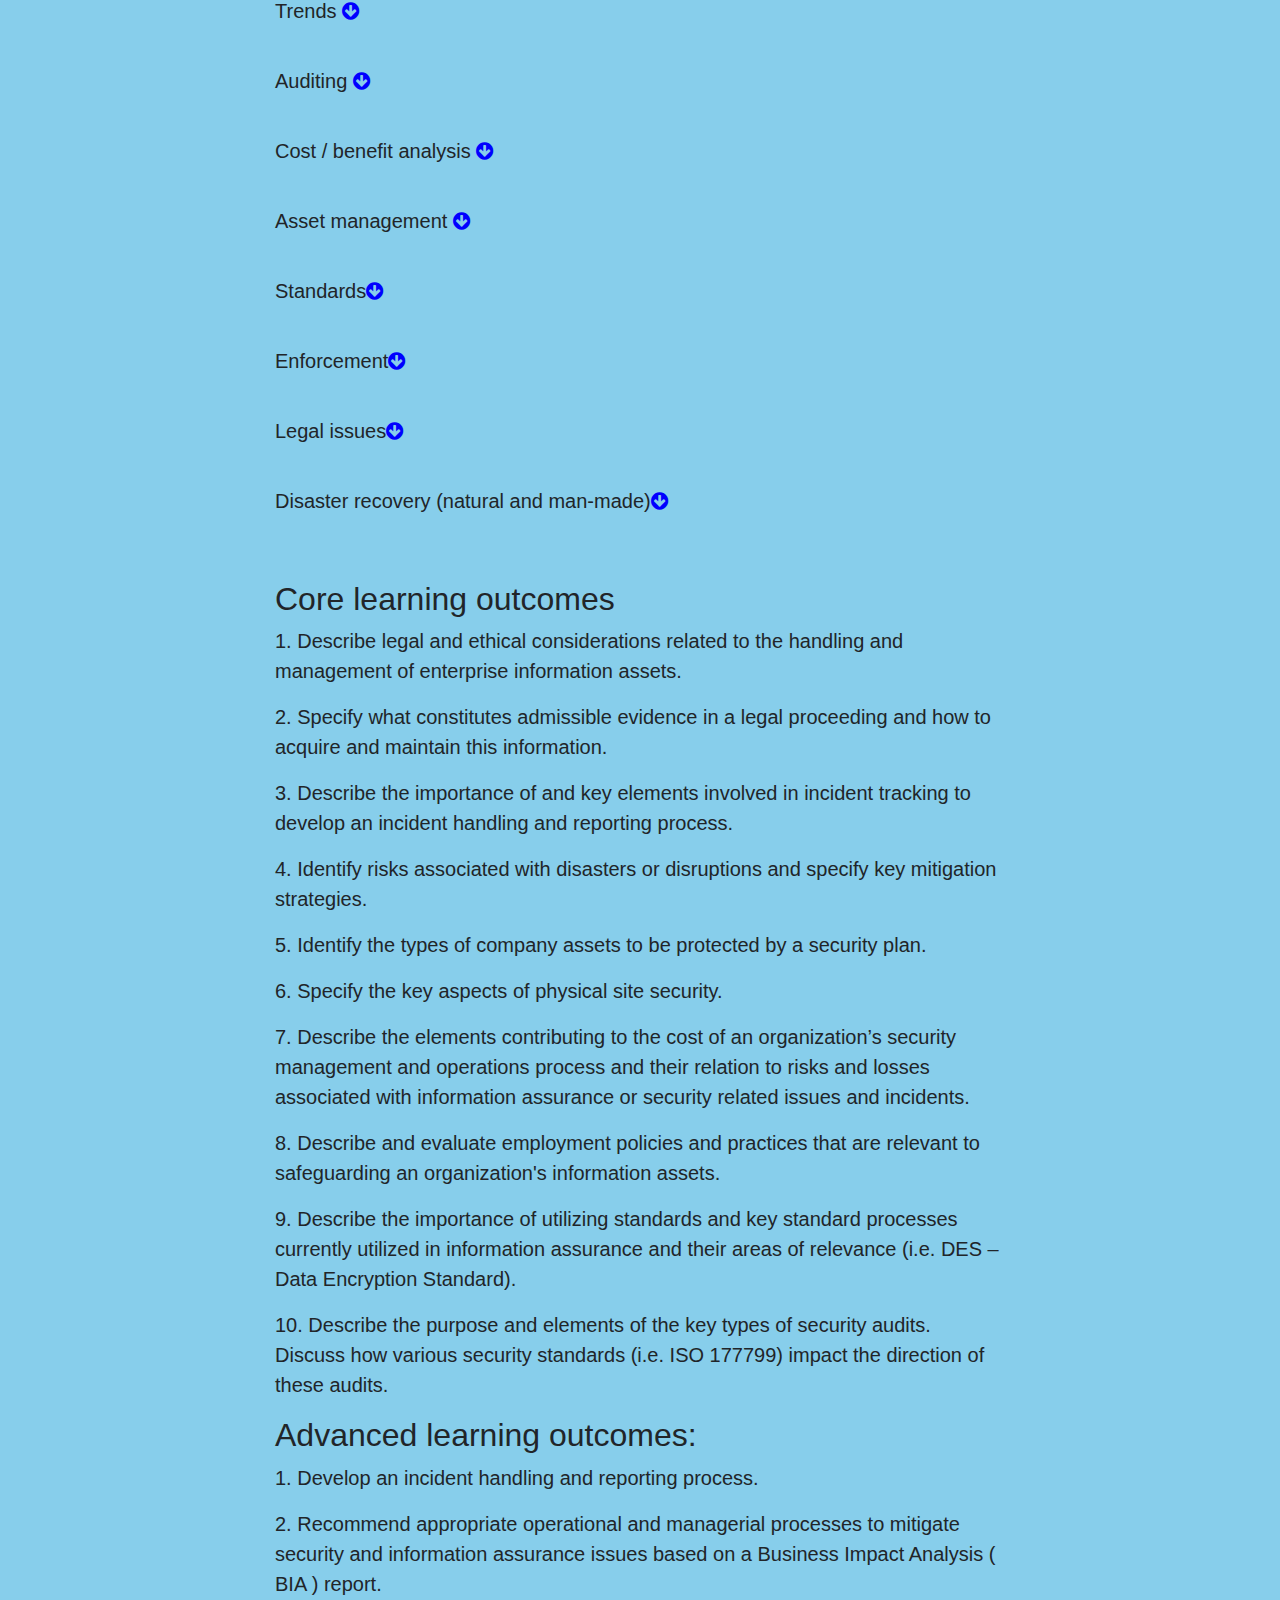
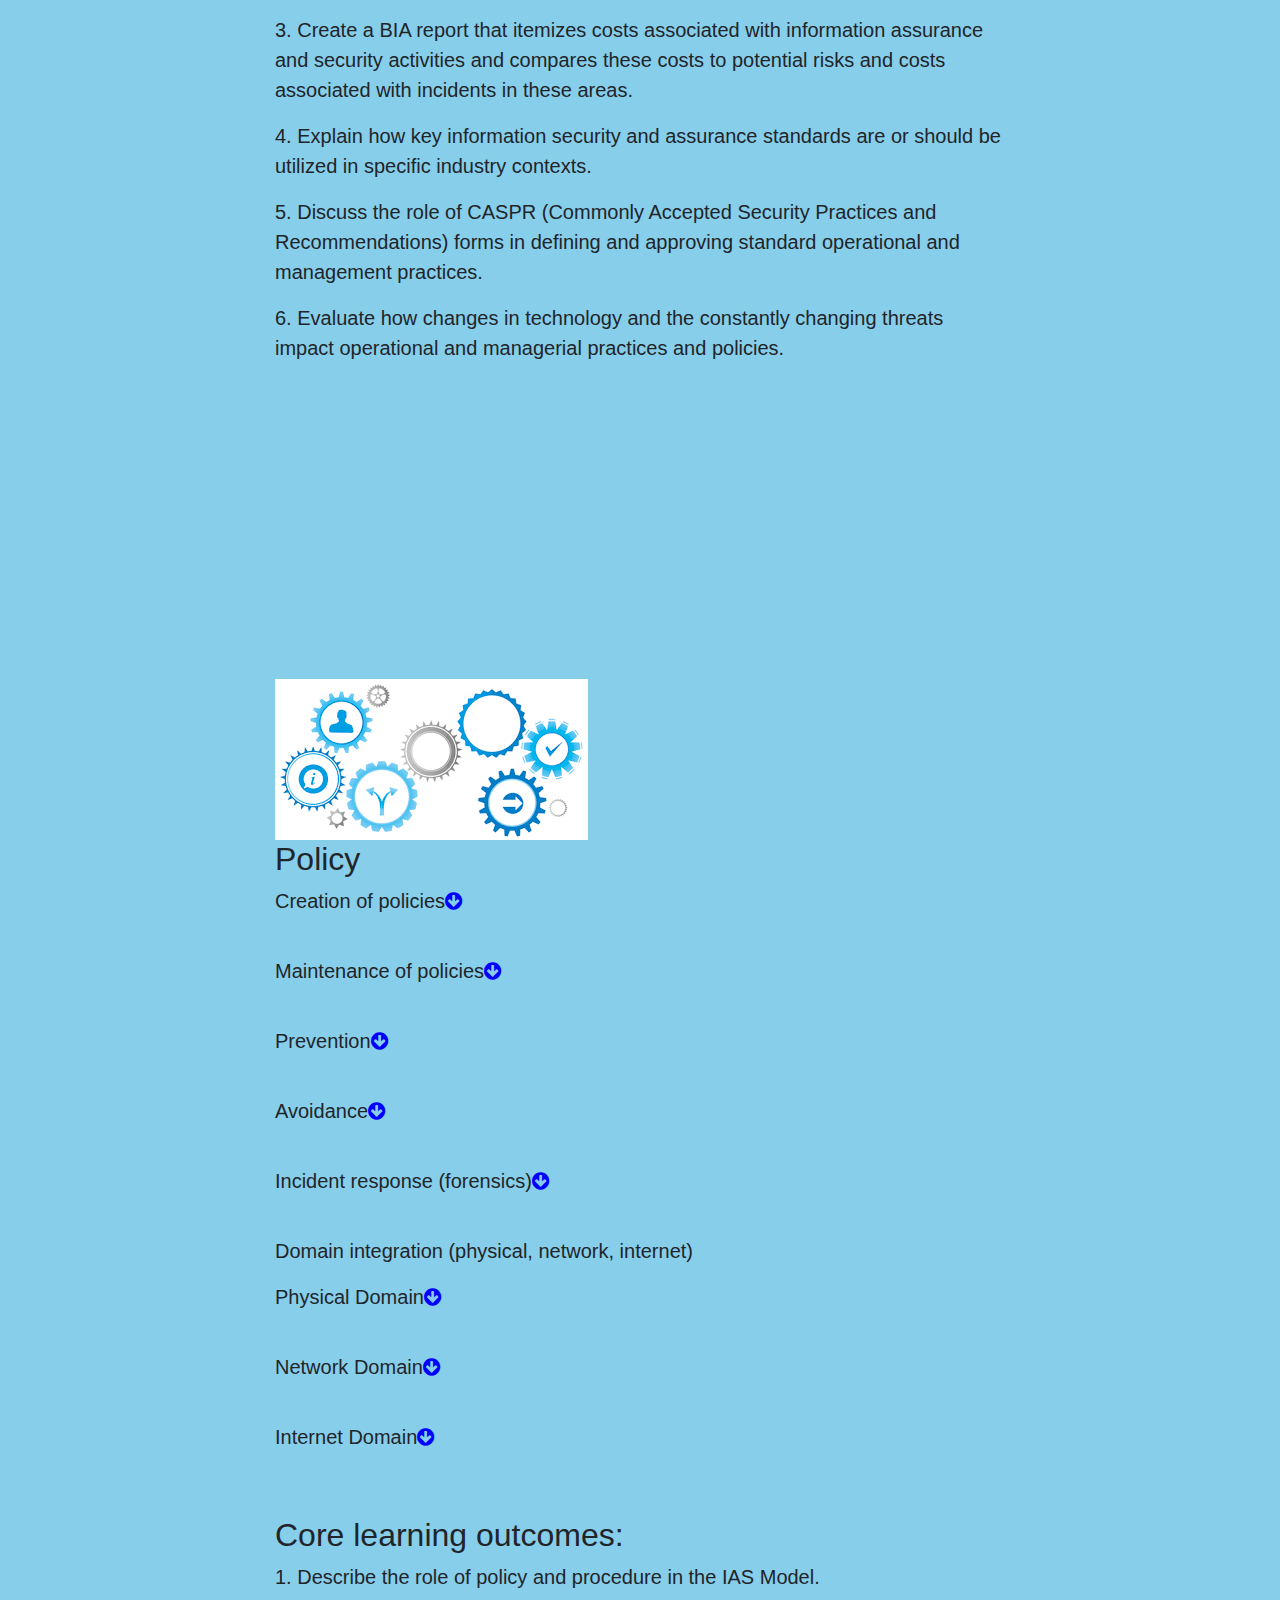
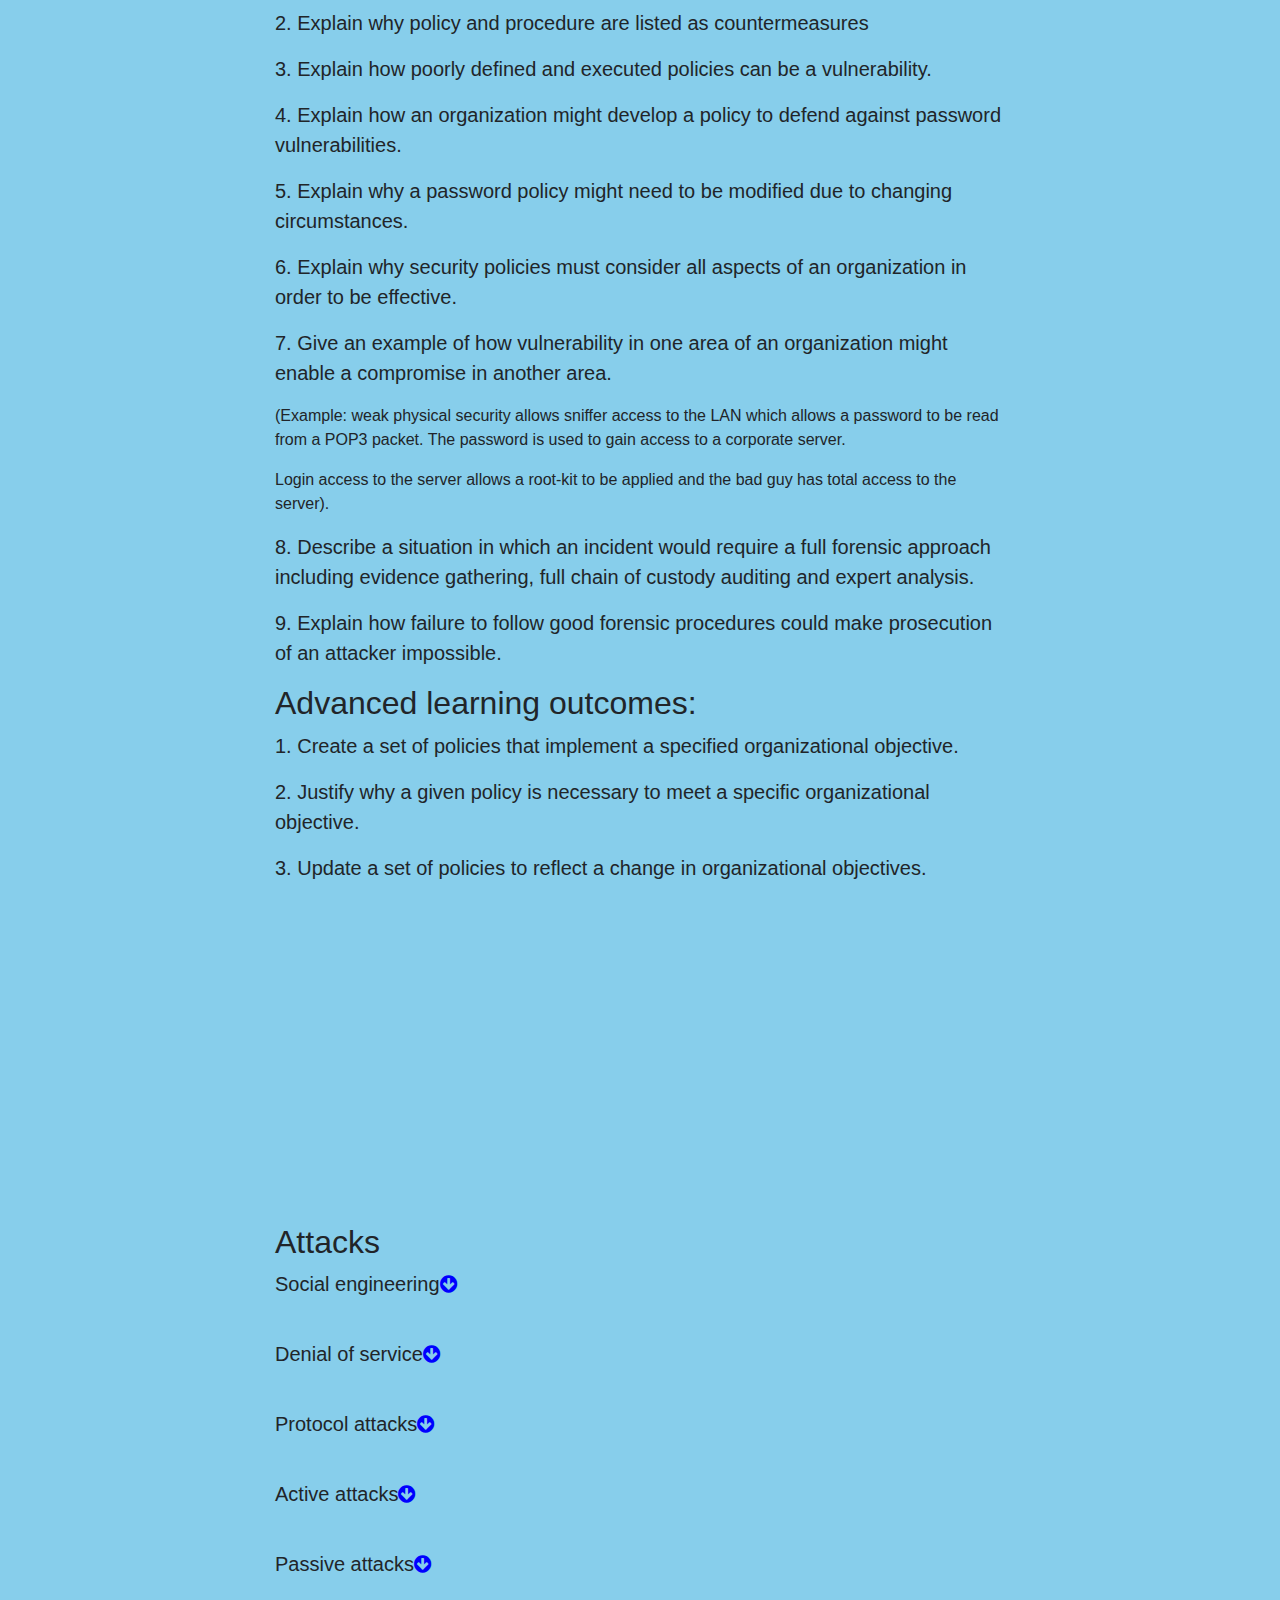
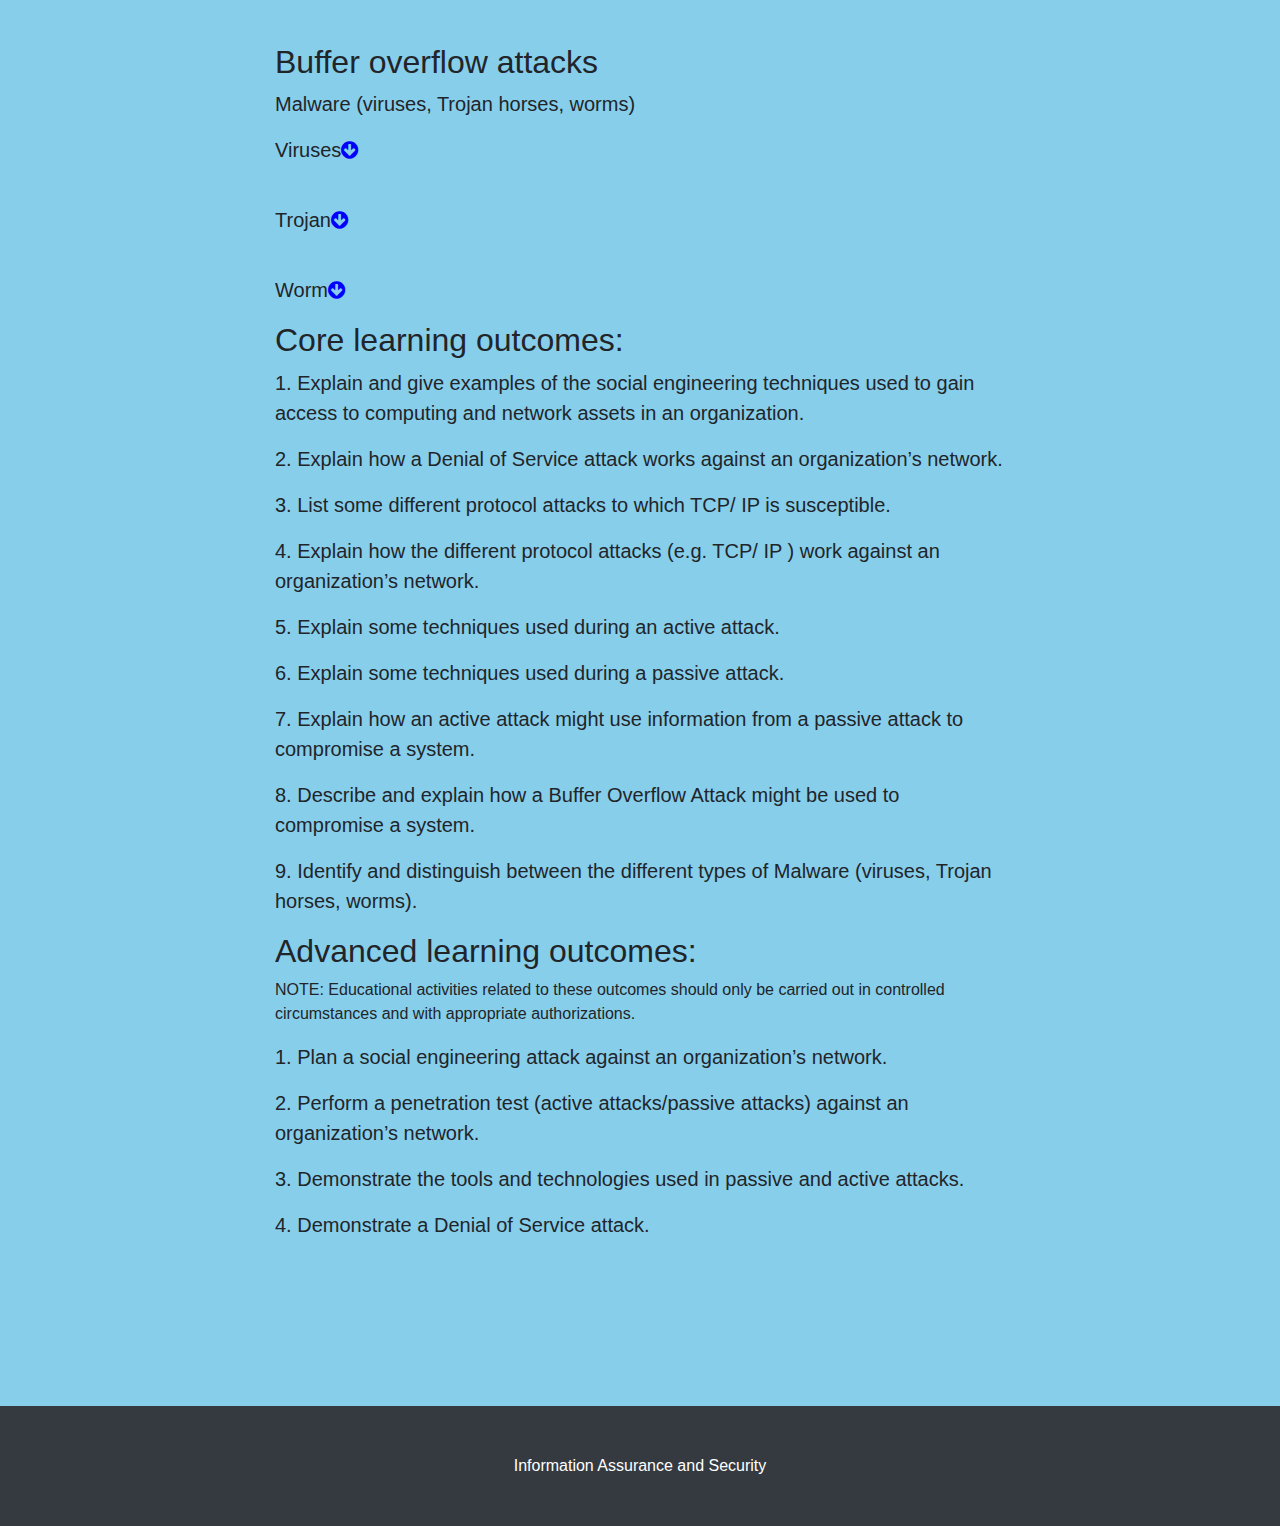
==== commit 351a59ab: "Add files via upload" ====
--- a/index1.html
+++ b/index1.html
@@ -19,15 +19,8 @@
 
 </head>
 
-<body id="page-top">
- <style>
-body {
-  background-image: url('7.jpg');
-  background-repeat: no-repeat;
-  background-attachment: fixed;
-  background-size: cover;
-}
-</style> 
+<body id="page-top" style="background-color:skyblue;">
+
   <!-- Navigation -->
   <nav class="navbar navbar-expand-lg navbar-dark bg-dark fixed-top" id="mainNav">
     <div class="container">
